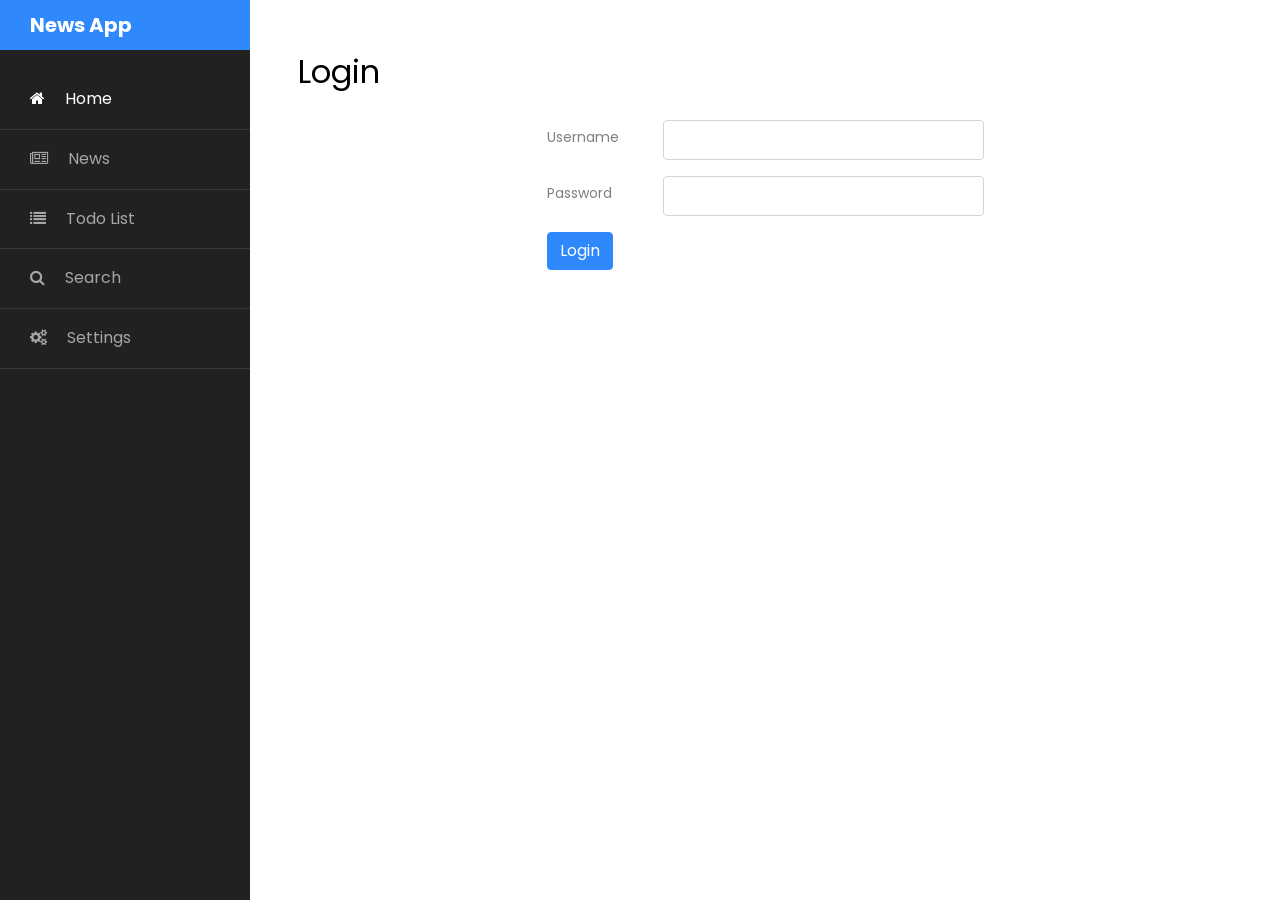
==== pages/login.html @ d9feb31d "first commit" ====
<!DOCTYPE html>
<html lang="en">
  <head>
    <title>Login</title>
    <meta charset="utf-8" />
    <meta
      name="viewport"
      content="width=device-width, initial-scale=1, shrink-to-fit=no"
    />

    <link
      href="https://fonts.googleapis.com/css?family=Poppins:300,400,500,600,700,800,900"
      rel="stylesheet"
    />

    <link
      rel="stylesheet"
      href="https://stackpath.bootstrapcdn.com/font-awesome/4.7.0/css/font-awesome.min.css"
    />
    <link rel="stylesheet" href="../css/style.css" />
  </head>

  <body>
    <div class="wrapper d-flex align-items-stretch">
      <nav id="sidebar">
        <h1><a href="index.html" class="logo">News App</a></h1>
        <ul class="list-unstyled components mb-5">
          <li class="active">
            <a href="../index.html"
              ><span class="fa fa-home mr-3"></span> Home</a
            >
          </li>
          <li class="">
            <a href="#"><span class="fa fa-newspaper-o mr-3"></span> News</a>
          </li>
          <li>
            <a href="#"><span class="fa fa-list mr-3"></span> Todo List</a>
          </li>
          <li>
            <a href="./search.html"
              ><span class="fa fa-search mr-3"></span> Search</a
            >
          </li>
          <li>
            <a href="#"><span class="fa fa-cogs mr-3"></span> Settings</a>
          </li>
        </ul>
      </nav>

      <!-- Page Content  -->
      <div id="content" class="p-4 p-md-5 pt-5">
        <h2 class="mb-4">Login</h2>
        <div class="container" id="main">
          <div class="row justify-content-center align-items-center mt-4">
            <div class="col-lg-6 col-lg-offset-4">
              <form>
                <div class="form-group row mb-3">
                  <label for="input-id" class="col-sm-3 col-form-label"
                    >Username</label
                  >
                  <div class="col-sm-9">
                    <input
                      type="text"
                      class="form-control"
                      id="input-username"
                      placeholder="Input Username"
                    />
                  </div>
                </div>
                <div class="form-group row mb-3">
                  <label for="input-name" class="col-sm-3 col-form-label"
                    >Password</label
                  >
                  <div class="col-sm-9">
                    <input
                      type="password"
                      class="form-control"
                      id="input-password"
                      placeholder="Input Password"
                    />
                  </div>
                </div>
                <button type="button" class="btn btn-primary" id="btn-submit">
                  Login
                </button>
              </form>
            </div>
          </div>
        </div>
      </div>
    </div>
    <script type="text/javascript" src="../models/User.js"></script>
    <script type="text/javascript" src="../scripts/storage.js"></script>
    <script type="text/javascript" src="../scripts/login.js"></script>
  </body>
</html>
---- css/style.css ----
/* News list style */
#news-container {
  box-sizing: border-box;
  margin: 0;
  padding: 0;
  border: 1px solid lightgray;
  display: block;
}
#news-container li {
  border: 1px solid lightgray;
  display: flex;
  margin-bottom: 20px;
}
#news-container img {
  height: auto;
  width: 450px;
}
#news-container h6 {
  color: #000;
}
#news-container div {
  display: flex;
  flex-direction: column;
  padding: 20px 0 0 20px;
}
#news-container a {
  color: white;
  background-color: var(--blue);
  border: none;
  border-radius: 10%;
  height: auto;
  max-width: 50px;
  text-align: center;
  padding: 3px 0;
}

/* Todo list style */
#todo-container > ul {
  max-height: 500px;
  overflow-y: scroll;
}

/* Remove margins and padding from the list */
#todo-container ul {
  margin: 0;
  padding: 0;
}

/* Style the list items */
#todo-container ul li {
  cursor: pointer;
  position: relative;
  padding: 12px 8px 12px 40px;
  list-style-type: none;
  background: #eee;
  font-size: 18px;
  transition: 0.2s;
  /* make the list items unselectable */
  -webkit-user-select: none;
  -moz-user-select: none;
  -ms-user-select: none;
  user-select: none;
  color: black;
}

/* Set all odd list items to a different color (zebra-stripes) */
#todo-container ul li:nth-child(odd) {
  background: #f9f9f9;
}

/* Darker background-color on hover */
#todo-container ul li:hover {
  background: #ddd;
}

/* When clicked on, add a background color and strike out text */
#todo-container ul li.checked {
  background: #888;
  color: #fff;
  text-decoration: line-through;
}

/* Add a "checked" mark when clicked on */
#todo-container ul li.checked::before {
  content: "";
  position: absolute;
  border-color: #fff;
  border-style: solid;
  border-width: 0 2px 2px 0;
  top: 10px;
  left: 16px;
  transform: rotate(45deg);
  height: 15px;
  width: 7px;
}

/* Style the close button */
#todo-container .close {
  color: black;
  position: absolute;
  right: 0;
  top: 0;
  padding: 12px 16px 12px 16px;
}

#todo-container .close:hover {
  background-color: #f44336;
  color: white;
}

/* Style the todo-list-header */
#todo-container .todo-list-header {
  background-color: #323544;
  padding: 30px 40px;
  color: white;
  text-align: center;
}

/* Clear floats after the todo-list-header */
#todo-container .todo-list-header:after {
  content: "";
  display: table;
  clear: both;
}

/* Style the input */
#todo-container input {
  margin: 0;
  border: none;
  border-radius: 0;
  width: 75%;
  height: 40px;
  padding: 10px;
  float: left;
  font-size: 16px;
}

/* Style the "Add" button */
#todo-container #btn-add {
  padding: 10px;
  width: 25%;
  height: 40px;
  background: #d9d9d9;
  color: #555;
  float: left;
  text-align: center;
  font-size: 16px;
  cursor: pointer;
  transition: 0.3s;
  border-radius: 0;
}

#todo-container #btn-add:hover {
  background-color: #bbb;
}

/*!
 * Bootstrap v4.3.1 (https://getbootstrap.com/)
 * Copyright 2011-2019 The Bootstrap Authors
 * Copyright 2011-2019 Twitter, Inc.
 * Licensed under MIT (https://github.com/twbs/bootstrap/blob/master/LICENSE)
 */
:root {
  --blue: #007bff;
  --indigo: #6610f2;
  --purple: #6f42c1;
  --pink: #e83e8c;
  --red: #dc3545;
  --orange: #fd7e14;
  --yellow: #ffc107;
  --green: #28a745;
  --teal: #20c997;
  --cyan: #17a2b8;
  --white: #fff;
  --gray: #6c757d;
  --gray-dark: #343a40;
  --primary: #007bff;
  --secondary: #6c757d;
  --success: #28a745;
  --info: #17a2b8;
  --warning: #ffc107;
  --danger: #dc3545;
  --light: #f8f9fa;
  --dark: #343a40;
  --breakpoint-xs: 0;
  --breakpoint-sm: 576px;
  --breakpoint-md: 768px;
  --breakpoint-lg: 992px;
  --breakpoint-xl: 1200px;
  --font-family-sans-serif: -apple-system, BlinkMacSystemFont, "Segoe UI",
    Roboto, "Helvetica Neue", Arial, "Noto Sans", sans-serif,
    "Apple Color Emoji", "Segoe UI Emoji", "Segoe UI Symbol", "Noto Color Emoji";
  --font-family-monospace: SFMono-Regular, Menlo, Monaco, Consolas,
    "Liberation Mono", "Courier New", monospace;
}

*,
*::before,
*::after {
  -webkit-box-sizing: border-box;
  box-sizing: border-box;
}

html {
  font-family: sans-serif;
  line-height: 1.15;
  -webkit-text-size-adjust: 100%;
  -webkit-tap-highlight-color: rgba(0, 0, 0, 0);
}

article,
aside,
figcaption,
figure,
footer,
header,
hgroup,
main,
nav,
section {
  display: block;
}

body {
  margin: 0;
  font-family: -apple-system, BlinkMacSystemFont, "Segoe UI", Roboto,
    "Helvetica Neue", Arial, "Noto Sans", sans-serif, "Apple Color Emoji",
    "Segoe UI Emoji", "Segoe UI Symbol", "Noto Color Emoji";
  font-size: 1rem;
  font-weight: 400;
  line-height: 1.5;
  color: #212529;
  text-align: left;
  background-color: #fff;
}

[tabindex="-1"]:focus {
  outline: 0 !important;
}

hr {
  -webkit-box-sizing: content-box;
  box-sizing: content-box;
  height: 0;
  overflow: visible;
}

h1,
h2,
h3,
h4,
h5,
h6 {
  margin-top: 0;
  margin-bottom: 0.5rem;
}

p {
  margin-top: 0;
  margin-bottom: 1rem;
}

abbr[title],
abbr[data-original-title] {
  text-decoration: underline;
  -webkit-text-decoration: underline dotted;
  text-decoration: underline dotted;
  cursor: help;
  border-bottom: 0;
  text-decoration-skip-ink: none;
}

address {
  margin-bottom: 1rem;
  font-style: normal;
  line-height: inherit;
}

ol,
ul,
dl {
  margin-top: 0;
  margin-bottom: 1rem;
}

ol ol,
ul ul,
ol ul,
ul ol {
  margin-bottom: 0;
}

dt {
  font-weight: 700;
}

dd {
  margin-bottom: 0.5rem;
  margin-left: 0;
}

blockquote {
  margin: 0 0 1rem;
}

b,
strong {
  font-weight: bolder;
}

small {
  font-size: 80%;
}

sub,
sup {
  position: relative;
  font-size: 75%;
  line-height: 0;
  vertical-align: baseline;
}

sub {
  bottom: -0.25em;
}

sup {
  top: -0.5em;
}

a {
  color: #007bff;
  text-decoration: none;
  background-color: transparent;
}
a:hover {
  color: #0056b3;
  text-decoration: underline;
}

a:not([href]):not([tabindex]) {
  color: inherit;
  text-decoration: none;
}
a:not([href]):not([tabindex]):hover,
a:not([href]):not([tabindex]):focus {
  color: inherit;
  text-decoration: none;
}
a:not([href]):not([tabindex]):focus {
  outline: 0;
}

pre,
code,
kbd,
samp {
  font-family: SFMono-Regular, Menlo, Monaco, Consolas, "Liberation Mono",
    "Courier New", monospace;
  font-size: 1em;
}

pre {
  margin-top: 0;
  margin-bottom: 1rem;
  overflow: auto;
}

figure {
  margin: 0 0 1rem;
}

img {
  vertical-align: middle;
  border-style: none;
}

svg {
  overflow: hidden;
  vertical-align: middle;
}

table {
  border-collapse: collapse;
}

caption {
  padding-top: 0.75rem;
  padding-bottom: 0.75rem;
  color: #6c757d;
  text-align: left;
  caption-side: bottom;
}

th {
  text-align: inherit;
}

label {
  display: inline-block;
  margin-bottom: 0.5rem;
}

button {
  border-radius: 0;
}

button:focus {
  outline: 1px dotted;
  outline: 5px auto -webkit-focus-ring-color;
}

input,
button,
select,
optgroup,
textarea {
  margin: 0;
  font-family: inherit;
  font-size: inherit;
  line-height: inherit;
}

button,
input {
  overflow: visible;
}

button,
select {
  text-transform: none;
}

select {
  word-wrap: normal;
}

button,
[type="button"],
[type="reset"],
[type="submit"] {
  -webkit-appearance: button;
}

button:not(:disabled),
[type="button"]:not(:disabled),
[type="reset"]:not(:disabled),
[type="submit"]:not(:disabled) {
  cursor: pointer;
}

button::-moz-focus-inner,
[type="button"]::-moz-focus-inner,
[type="reset"]::-moz-focus-inner,
[type="submit"]::-moz-focus-inner {
  padding: 0;
  border-style: none;
}

input[type="radio"],
input[type="checkbox"] {
  -webkit-box-sizing: border-box;
  box-sizing: border-box;
  padding: 0;
}

input[type="date"],
input[type="time"],
input[type="datetime-local"],
input[type="month"] {
  -webkit-appearance: listbox;
}

textarea {
  overflow: auto;
  resize: vertical;
}

fieldset {
  min-width: 0;
  padding: 0;
  margin: 0;
  border: 0;
}

legend {
  display: block;
  width: 100%;
  max-width: 100%;
  padding: 0;
  margin-bottom: 0.5rem;
  font-size: 1.5rem;
  line-height: inherit;
  color: inherit;
  white-space: normal;
}

progress {
  vertical-align: baseline;
}

[type="number"]::-webkit-inner-spin-button,
[type="number"]::-webkit-outer-spin-button {
  height: auto;
}

[type="search"] {
  outline-offset: -2px;
  -webkit-appearance: none;
}

[type="search"]::-webkit-search-decoration {
  -webkit-appearance: none;
}

::-webkit-file-upload-button {
  font: inherit;
  -webkit-appearance: button;
}

output {
  display: inline-block;
}

summary {
  display: list-item;
  cursor: pointer;
}

template {
  display: none;
}

[hidden] {
  display: none !important;
}

h1,
h2,
h3,
h4,
h5,
h6,
.h1,
.h2,
.h3,
.h4,
.h5,
.h6 {
  margin-bottom: 0.5rem;
  font-weight: 500;
  line-height: 1.2;
}

h1,
.h1 {
  font-size: 2.5rem;
}

h2,
.h2 {
  font-size: 2rem;
}

h3,
.h3 {
  font-size: 1.75rem;
}

h4,
.h4 {
  font-size: 1.5rem;
}

h5,
.h5 {
  font-size: 1.25rem;
}

h6,
.h6 {
  font-size: 1rem;
}

.lead {
  font-size: 1.25rem;
  font-weight: 300;
}

.display-1 {
  font-size: 6rem;
  font-weight: 300;
  line-height: 1.2;
}

.display-2 {
  font-size: 5.5rem;
  font-weight: 300;
  line-height: 1.2;
}

.display-3 {
  font-size: 4.5rem;
  font-weight: 300;
  line-height: 1.2;
}

.display-4 {
  font-size: 3.5rem;
  font-weight: 300;
  line-height: 1.2;
}

hr {
  margin-top: 1rem;
  margin-bottom: 1rem;
  border: 0;
  border-top: 1px solid rgba(0, 0, 0, 0.1);
}

small,
.small {
  font-size: 80%;
  font-weight: 400;
}

mark,
.mark {
  padding: 0.2em;
  background-color: #fcf8e3;
}

.list-unstyled {
  padding-left: 0;
  list-style: none;
}

.list-inline {
  padding-left: 0;
  list-style: none;
}

.list-inline-item {
  display: inline-block;
}
.list-inline-item:not(:last-child) {
  margin-right: 0.5rem;
}

.initialism {
  font-size: 90%;
  text-transform: uppercase;
}

.blockquote {
  margin-bottom: 1rem;
  font-size: 1.25rem;
}

.blockquote-footer {
  display: block;
  font-size: 80%;
  color: #6c757d;
}
.blockquote-footer::before {
  content: "\2014\00A0";
}

.img-fluid {
  max-width: 100%;
  height: auto;
}

.img-thumbnail {
  padding: 0.25rem;
  background-color: #fff;
  border: 1px solid #dee2e6;
  border-radius: 0.25rem;
  max-width: 100%;
  height: auto;
}

.figure {
  display: inline-block;
}

.figure-img {
  margin-bottom: 0.5rem;
  line-height: 1;
}

.figure-caption {
  font-size: 90%;
  color: #6c757d;
}

code {
  font-size: 87.5%;
  color: #e83e8c;
  word-break: break-word;
}
a > code {
  color: inherit;
}

kbd {
  padding: 0.2rem 0.4rem;
  font-size: 87.5%;
  color: #fff;
  background-color: #212529;
  border-radius: 0.2rem;
}
kbd kbd {
  padding: 0;
  font-size: 100%;
  font-weight: 700;
}

pre {
  display: block;
  font-size: 87.5%;
  color: #212529;
}
pre code {
  font-size: inherit;
  color: inherit;
  word-break: normal;
}

.pre-scrollable {
  max-height: 340px;
  overflow-y: scroll;
}

.container {
  width: 100%;
  padding-right: 15px;
  padding-left: 15px;
  margin-right: auto;
  margin-left: auto;
}
@media (min-width: 576px) {
  .container {
    max-width: 540px;
  }
}
@media (min-width: 768px) {
  .container {
    max-width: 720px;
  }
}
@media (min-width: 992px) {
  .container {
    max-width: 960px;
  }
}
@media (min-width: 1200px) {
  .container {
    max-width: 1140px;
  }
}

.container-fluid {
  width: 100%;
  padding-right: 15px;
  padding-left: 15px;
  margin-right: auto;
  margin-left: auto;
}

.row {
  display: -webkit-box;
  display: -ms-flexbox;
  display: flex;
  -ms-flex-wrap: wrap;
  flex-wrap: wrap;
  margin-right: -15px;
  margin-left: -15px;
}

.no-gutters {
  margin-right: 0;
  margin-left: 0;
}
.no-gutters > .col,
.no-gutters > [class*="col-"] {
  padding-right: 0;
  padding-left: 0;
}

.col-1,
.col-2,
.col-3,
.col-4,
.col-5,
.col-6,
.col-7,
.col-8,
.col-9,
.col-10,
.col-11,
.col-12,
.col,
.col-auto,
.col-sm-1,
.col-sm-2,
.col-sm-3,
.col-sm-4,
.col-sm-5,
.col-sm-6,
.col-sm-7,
.col-sm-8,
.col-sm-9,
.col-sm-10,
.col-sm-11,
.col-sm-12,
.col-sm,
.col-sm-auto,
.col-md-1,
.col-md-2,
.col-md-3,
.col-md-4,
.col-md-5,
.col-md-6,
.col-md-7,
.col-md-8,
.col-md-9,
.col-md-10,
.col-md-11,
.col-md-12,
.col-md,
.col-md-auto,
.col-lg-1,
.col-lg-2,
.col-lg-3,
.col-lg-4,
.col-lg-5,
.col-lg-6,
.col-lg-7,
.col-lg-8,
.col-lg-9,
.col-lg-10,
.col-lg-11,
.col-lg-12,
.col-lg,
.col-lg-auto,
.col-xl-1,
.col-xl-2,
.col-xl-3,
.col-xl-4,
.col-xl-5,
.col-xl-6,
.col-xl-7,
.col-xl-8,
.col-xl-9,
.col-xl-10,
.col-xl-11,
.col-xl-12,
.col-xl,
.col-xl-auto {
  position: relative;
  width: 100%;
  padding-right: 15px;
  padding-left: 15px;
}

.col {
  -ms-flex-preferred-size: 0;
  flex-basis: 0;
  -webkit-box-flex: 1;
  -ms-flex-positive: 1;
  flex-grow: 1;
  max-width: 100%;
}

.col-auto {
  -webkit-box-flex: 0;
  -ms-flex: 0 0 auto;
  flex: 0 0 auto;
  width: auto;
  max-width: 100%;
}

.col-1 {
  -webkit-box-flex: 0;
  -ms-flex: 0 0 8.33333%;
  flex: 0 0 8.33333%;
  max-width: 8.33333%;
}

.col-2 {
  -webkit-box-flex: 0;
  -ms-flex: 0 0 16.66667%;
  flex: 0 0 16.66667%;
  max-width: 16.66667%;
}

.col-3 {
  -webkit-box-flex: 0;
  -ms-flex: 0 0 25%;
  flex: 0 0 25%;
  max-width: 25%;
}

.col-4 {
  -webkit-box-flex: 0;
  -ms-flex: 0 0 33.33333%;
  flex: 0 0 33.33333%;
  max-width: 33.33333%;
}

.col-5 {
  -webkit-box-flex: 0;
  -ms-flex: 0 0 41.66667%;
  flex: 0 0 41.66667%;
  max-width: 41.66667%;
}

.col-6 {
  -webkit-box-flex: 0;
  -ms-flex: 0 0 50%;
  flex: 0 0 50%;
  max-width: 50%;
}

.col-7 {
  -webkit-box-flex: 0;
  -ms-flex: 0 0 58.33333%;
  flex: 0 0 58.33333%;
  max-width: 58.33333%;
}

.col-8 {
  -webkit-box-flex: 0;
  -ms-flex: 0 0 66.66667%;
  flex: 0 0 66.66667%;
  max-width: 66.66667%;
}

.col-9 {
  -webkit-box-flex: 0;
  -ms-flex: 0 0 75%;
  flex: 0 0 75%;
  max-width: 75%;
}

.col-10 {
  -webkit-box-flex: 0;
  -ms-flex: 0 0 83.33333%;
  flex: 0 0 83.33333%;
  max-width: 83.33333%;
}

.col-11 {
  -webkit-box-flex: 0;
  -ms-flex: 0 0 91.66667%;
  flex: 0 0 91.66667%;
  max-width: 91.66667%;
}

.col-12 {
  -webkit-box-flex: 0;
  -ms-flex: 0 0 100%;
  flex: 0 0 100%;
  max-width: 100%;
}

.order-first {
  -webkit-box-ordinal-group: 0;
  -ms-flex-order: -1;
  order: -1;
}

.order-last {
  -webkit-box-ordinal-group: 14;
  -ms-flex-order: 13;
  order: 13;
}

.order-0 {
  -webkit-box-ordinal-group: 1;
  -ms-flex-order: 0;
  order: 0;
}

.order-1 {
  -webkit-box-ordinal-group: 2;
  -ms-flex-order: 1;
  order: 1;
}

.order-2 {
  -webkit-box-ordinal-group: 3;
  -ms-flex-order: 2;
  order: 2;
}

.order-3 {
  -webkit-box-ordinal-group: 4;
  -ms-flex-order: 3;
  order: 3;
}

.order-4 {
  -webkit-box-ordinal-group: 5;
  -ms-flex-order: 4;
  order: 4;
}

.order-5 {
  -webkit-box-ordinal-group: 6;
  -ms-flex-order: 5;
  order: 5;
}

.order-6 {
  -webkit-box-ordinal-group: 7;
  -ms-flex-order: 6;
  order: 6;
}

.order-7 {
  -webkit-box-ordinal-group: 8;
  -ms-flex-order: 7;
  order: 7;
}

.order-8 {
  -webkit-box-ordinal-group: 9;
  -ms-flex-order: 8;
  order: 8;
}

.order-9 {
  -webkit-box-ordinal-group: 10;
  -ms-flex-order: 9;
  order: 9;
}

.order-10 {
  -webkit-box-ordinal-group: 11;
  -ms-flex-order: 10;
  order: 10;
}

.order-11 {
  -webkit-box-ordinal-group: 12;
  -ms-flex-order: 11;
  order: 11;
}

.order-12 {
  -webkit-box-ordinal-group: 13;
  -ms-flex-order: 12;
  order: 12;
}

.offset-1 {
  margin-left: 8.33333%;
}

.offset-2 {
  margin-left: 16.66667%;
}

.offset-3 {
  margin-left: 25%;
}

.offset-4 {
  margin-left: 33.33333%;
}

.offset-5 {
  margin-left: 41.66667%;
}

.offset-6 {
  margin-left: 50%;
}

.offset-7 {
  margin-left: 58.33333%;
}

.offset-8 {
  margin-left: 66.66667%;
}

.offset-9 {
  margin-left: 75%;
}

.offset-10 {
  margin-left: 83.33333%;
}

.offset-11 {
  margin-left: 91.66667%;
}

@media (min-width: 576px) {
  .col-sm {
    -ms-flex-preferred-size: 0;
    flex-basis: 0;
    -webkit-box-flex: 1;
    -ms-flex-positive: 1;
    flex-grow: 1;
    max-width: 100%;
  }
  .col-sm-auto {
    -webkit-box-flex: 0;
    -ms-flex: 0 0 auto;
    flex: 0 0 auto;
    width: auto;
    max-width: 100%;
  }
  .col-sm-1 {
    -webkit-box-flex: 0;
    -ms-flex: 0 0 8.33333%;
    flex: 0 0 8.33333%;
    max-width: 8.33333%;
  }
  .col-sm-2 {
    -webkit-box-flex: 0;
    -ms-flex: 0 0 16.66667%;
    flex: 0 0 16.66667%;
    max-width: 16.66667%;
  }
  .col-sm-3 {
    -webkit-box-flex: 0;
    -ms-flex: 0 0 25%;
    flex: 0 0 25%;
    max-width: 25%;
  }
  .col-sm-4 {
    -webkit-box-flex: 0;
    -ms-flex: 0 0 33.33333%;
    flex: 0 0 33.33333%;
    max-width: 33.33333%;
  }
  .col-sm-5 {
    -webkit-box-flex: 0;
    -ms-flex: 0 0 41.66667%;
    flex: 0 0 41.66667%;
    max-width: 41.66667%;
  }
  .col-sm-6 {
    -webkit-box-flex: 0;
    -ms-flex: 0 0 50%;
    flex: 0 0 50%;
    max-width: 50%;
  }
  .col-sm-7 {
    -webkit-box-flex: 0;
    -ms-flex: 0 0 58.33333%;
    flex: 0 0 58.33333%;
    max-width: 58.33333%;
  }
  .col-sm-8 {
    -webkit-box-flex: 0;
    -ms-flex: 0 0 66.66667%;
    flex: 0 0 66.66667%;
    max-width: 66.66667%;
  }
  .col-sm-9 {
    -webkit-box-flex: 0;
    -ms-flex: 0 0 75%;
    flex: 0 0 75%;
    max-width: 75%;
  }
  .col-sm-10 {
    -webkit-box-flex: 0;
    -ms-flex: 0 0 83.33333%;
    flex: 0 0 83.33333%;
    max-width: 83.33333%;
  }
  .col-sm-11 {
    -webkit-box-flex: 0;
    -ms-flex: 0 0 91.66667%;
    flex: 0 0 91.66667%;
    max-width: 91.66667%;
  }
  .col-sm-12 {
    -webkit-box-flex: 0;
    -ms-flex: 0 0 100%;
    flex: 0 0 100%;
    max-width: 100%;
  }
  .order-sm-first {
    -webkit-box-ordinal-group: 0;
    -ms-flex-order: -1;
    order: -1;
  }
  .order-sm-last {
    -webkit-box-ordinal-group: 14;
    -ms-flex-order: 13;
    order: 13;
  }
  .order-sm-0 {
    -webkit-box-ordinal-group: 1;
    -ms-flex-order: 0;
    order: 0;
  }
  .order-sm-1 {
    -webkit-box-ordinal-group: 2;
    -ms-flex-order: 1;
    order: 1;
  }
  .order-sm-2 {
    -webkit-box-ordinal-group: 3;
    -ms-flex-order: 2;
    order: 2;
  }
  .order-sm-3 {
    -webkit-box-ordinal-group: 4;
    -ms-flex-order: 3;
    order: 3;
  }
  .order-sm-4 {
    -webkit-box-ordinal-group: 5;
    -ms-flex-order: 4;
    order: 4;
  }
  .order-sm-5 {
    -webkit-box-ordinal-group: 6;
    -ms-flex-order: 5;
    order: 5;
  }
  .order-sm-6 {
    -webkit-box-ordinal-group: 7;
    -ms-flex-order: 6;
    order: 6;
  }
  .order-sm-7 {
    -webkit-box-ordinal-group: 8;
    -ms-flex-order: 7;
    order: 7;
  }
  .order-sm-8 {
    -webkit-box-ordinal-group: 9;
    -ms-flex-order: 8;
    order: 8;
  }
  .order-sm-9 {
    -webkit-box-ordinal-group: 10;
    -ms-flex-order: 9;
    order: 9;
  }
  .order-sm-10 {
    -webkit-box-ordinal-group: 11;
    -ms-flex-order: 10;
    order: 10;
  }
  .order-sm-11 {
    -webkit-box-ordinal-group: 12;
    -ms-flex-order: 11;
    order: 11;
  }
  .order-sm-12 {
    -webkit-box-ordinal-group: 13;
    -ms-flex-order: 12;
    order: 12;
  }
  .offset-sm-0 {
    margin-left: 0;
  }
  .offset-sm-1 {
    margin-left: 8.33333%;
  }
  .offset-sm-2 {
    margin-left: 16.66667%;
  }
  .offset-sm-3 {
    margin-left: 25%;
  }
  .offset-sm-4 {
    margin-left: 33.33333%;
  }
  .offset-sm-5 {
    margin-left: 41.66667%;
  }
  .offset-sm-6 {
    margin-left: 50%;
  }
  .offset-sm-7 {
    margin-left: 58.33333%;
  }
  .offset-sm-8 {
    margin-left: 66.66667%;
  }
  .offset-sm-9 {
    margin-left: 75%;
  }
  .offset-sm-10 {
    margin-left: 83.33333%;
  }
  .offset-sm-11 {
    margin-left: 91.66667%;
  }
}

@media (min-width: 768px) {
  .col-md {
    -ms-flex-preferred-size: 0;
    flex-basis: 0;
    -webkit-box-flex: 1;
    -ms-flex-positive: 1;
    flex-grow: 1;
    max-width: 100%;
  }
  .col-md-auto {
    -webkit-box-flex: 0;
    -ms-flex: 0 0 auto;
    flex: 0 0 auto;
    width: auto;
    max-width: 100%;
  }
  .col-md-1 {
    -webkit-box-flex: 0;
    -ms-flex: 0 0 8.33333%;
    flex: 0 0 8.33333%;
    max-width: 8.33333%;
  }
  .col-md-2 {
    -webkit-box-flex: 0;
    -ms-flex: 0 0 16.66667%;
    flex: 0 0 16.66667%;
    max-width: 16.66667%;
  }
  .col-md-3 {
    -webkit-box-flex: 0;
    -ms-flex: 0 0 25%;
    flex: 0 0 25%;
    max-width: 25%;
  }
  .col-md-4 {
    -webkit-box-flex: 0;
    -ms-flex: 0 0 33.33333%;
    flex: 0 0 33.33333%;
    max-width: 33.33333%;
  }
  .col-md-5 {
    -webkit-box-flex: 0;
    -ms-flex: 0 0 41.66667%;
    flex: 0 0 41.66667%;
    max-width: 41.66667%;
  }
  .col-md-6 {
    -webkit-box-flex: 0;
    -ms-flex: 0 0 50%;
    flex: 0 0 50%;
    max-width: 50%;
  }
  .col-md-7 {
    -webkit-box-flex: 0;
    -ms-flex: 0 0 58.33333%;
    flex: 0 0 58.33333%;
    max-width: 58.33333%;
  }
  .col-md-8 {
    -webkit-box-flex: 0;
    -ms-flex: 0 0 66.66667%;
    flex: 0 0 66.66667%;
    max-width: 66.66667%;
  }
  .col-md-9 {
    -webkit-box-flex: 0;
    -ms-flex: 0 0 75%;
    flex: 0 0 75%;
    max-width: 75%;
  }
  .col-md-10 {
    -webkit-box-flex: 0;
    -ms-flex: 0 0 83.33333%;
    flex: 0 0 83.33333%;
    max-width: 83.33333%;
  }
  .col-md-11 {
    -webkit-box-flex: 0;
    -ms-flex: 0 0 91.66667%;
    flex: 0 0 91.66667%;
    max-width: 91.66667%;
  }
  .col-md-12 {
    -webkit-box-flex: 0;
    -ms-flex: 0 0 100%;
    flex: 0 0 100%;
    max-width: 100%;
  }
  .order-md-first {
    -webkit-box-ordinal-group: 0;
    -ms-flex-order: -1;
    order: -1;
  }
  .order-md-last {
    -webkit-box-ordinal-group: 14;
    -ms-flex-order: 13;
    order: 13;
  }
  .order-md-0 {
    -webkit-box-ordinal-group: 1;
    -ms-flex-order: 0;
    order: 0;
  }
  .order-md-1 {
    -webkit-box-ordinal-group: 2;
    -ms-flex-order: 1;
    order: 1;
  }
  .order-md-2 {
    -webkit-box-ordinal-group: 3;
    -ms-flex-order: 2;
    order: 2;
  }
  .order-md-3 {
    -webkit-box-ordinal-group: 4;
    -ms-flex-order: 3;
    order: 3;
  }
  .order-md-4 {
    -webkit-box-ordinal-group: 5;
    -ms-flex-order: 4;
    order: 4;
  }
  .order-md-5 {
    -webkit-box-ordinal-group: 6;
    -ms-flex-order: 5;
    order: 5;
  }
  .order-md-6 {
    -webkit-box-ordinal-group: 7;
    -ms-flex-order: 6;
    order: 6;
  }
  .order-md-7 {
    -webkit-box-ordinal-group: 8;
    -ms-flex-order: 7;
    order: 7;
  }
  .order-md-8 {
    -webkit-box-ordinal-group: 9;
    -ms-flex-order: 8;
    order: 8;
  }
  .order-md-9 {
    -webkit-box-ordinal-group: 10;
    -ms-flex-order: 9;
    order: 9;
  }
  .order-md-10 {
    -webkit-box-ordinal-group: 11;
    -ms-flex-order: 10;
    order: 10;
  }
  .order-md-11 {
    -webkit-box-ordinal-group: 12;
    -ms-flex-order: 11;
    order: 11;
  }
  .order-md-12 {
    -webkit-box-ordinal-group: 13;
    -ms-flex-order: 12;
    order: 12;
  }
  .offset-md-0 {
    margin-left: 0;
  }
  .offset-md-1 {
    margin-left: 8.33333%;
  }
  .offset-md-2 {
    margin-left: 16.66667%;
  }
  .offset-md-3 {
    margin-left: 25%;
  }
  .offset-md-4 {
    margin-left: 33.33333%;
  }
  .offset-md-5 {
    margin-left: 41.66667%;
  }
  .offset-md-6 {
    margin-left: 50%;
  }
  .offset-md-7 {
    margin-left: 58.33333%;
  }
  .offset-md-8 {
    margin-left: 66.66667%;
  }
  .offset-md-9 {
    margin-left: 75%;
  }
  .offset-md-10 {
    margin-left: 83.33333%;
  }
  .offset-md-11 {
    margin-left: 91.66667%;
  }
}

@media (min-width: 992px) {
  .col-lg {
    -ms-flex-preferred-size: 0;
    flex-basis: 0;
    -webkit-box-flex: 1;
    -ms-flex-positive: 1;
    flex-grow: 1;
    max-width: 100%;
  }
  .col-lg-auto {
    -webkit-box-flex: 0;
    -ms-flex: 0 0 auto;
    flex: 0 0 auto;
    width: auto;
    max-width: 100%;
  }
  .col-lg-1 {
    -webkit-box-flex: 0;
    -ms-flex: 0 0 8.33333%;
    flex: 0 0 8.33333%;
    max-width: 8.33333%;
  }
  .col-lg-2 {
    -webkit-box-flex: 0;
    -ms-flex: 0 0 16.66667%;
    flex: 0 0 16.66667%;
    max-width: 16.66667%;
  }
  .col-lg-3 {
    -webkit-box-flex: 0;
    -ms-flex: 0 0 25%;
    flex: 0 0 25%;
    max-width: 25%;
  }
  .col-lg-4 {
    -webkit-box-flex: 0;
    -ms-flex: 0 0 33.33333%;
    flex: 0 0 33.33333%;
    max-width: 33.33333%;
  }
  .col-lg-5 {
    -webkit-box-flex: 0;
    -ms-flex: 0 0 41.66667%;
    flex: 0 0 41.66667%;
    max-width: 41.66667%;
  }
  .col-lg-6 {
    -webkit-box-flex: 0;
    -ms-flex: 0 0 50%;
    flex: 0 0 50%;
    max-width: 50%;
  }
  .col-lg-7 {
    -webkit-box-flex: 0;
    -ms-flex: 0 0 58.33333%;
    flex: 0 0 58.33333%;
    max-width: 58.33333%;
  }
  .col-lg-8 {
    -webkit-box-flex: 0;
    -ms-flex: 0 0 66.66667%;
    flex: 0 0 66.66667%;
    max-width: 66.66667%;
  }
  .col-lg-9 {
    -webkit-box-flex: 0;
    -ms-flex: 0 0 75%;
    flex: 0 0 75%;
    max-width: 75%;
  }
  .col-lg-10 {
    -webkit-box-flex: 0;
    -ms-flex: 0 0 83.33333%;
    flex: 0 0 83.33333%;
    max-width: 83.33333%;
  }
  .col-lg-11 {
    -webkit-box-flex: 0;
    -ms-flex: 0 0 91.66667%;
    flex: 0 0 91.66667%;
    max-width: 91.66667%;
  }
  .col-lg-12 {
    -webkit-box-flex: 0;
    -ms-flex: 0 0 100%;
    flex: 0 0 100%;
    max-width: 100%;
  }
  .order-lg-first {
    -webkit-box-ordinal-group: 0;
    -ms-flex-order: -1;
    order: -1;
  }
  .order-lg-last {
    -webkit-box-ordinal-group: 14;
    -ms-flex-order: 13;
    order: 13;
  }
  .order-lg-0 {
    -webkit-box-ordinal-group: 1;
    -ms-flex-order: 0;
    order: 0;
  }
  .order-lg-1 {
    -webkit-box-ordinal-group: 2;
    -ms-flex-order: 1;
    order: 1;
  }
  .order-lg-2 {
    -webkit-box-ordinal-group: 3;
    -ms-flex-order: 2;
    order: 2;
  }
  .order-lg-3 {
    -webkit-box-ordinal-group: 4;
    -ms-flex-order: 3;
    order: 3;
  }
  .order-lg-4 {
    -webkit-box-ordinal-group: 5;
    -ms-flex-order: 4;
    order: 4;
  }
  .order-lg-5 {
    -webkit-box-ordinal-group: 6;
    -ms-flex-order: 5;
    order: 5;
  }
  .order-lg-6 {
    -webkit-box-ordinal-group: 7;
    -ms-flex-order: 6;
    order: 6;
  }
  .order-lg-7 {
    -webkit-box-ordinal-group: 8;
    -ms-flex-order: 7;
    order: 7;
  }
  .order-lg-8 {
    -webkit-box-ordinal-group: 9;
    -ms-flex-order: 8;
    order: 8;
  }
  .order-lg-9 {
    -webkit-box-ordinal-group: 10;
    -ms-flex-order: 9;
    order: 9;
  }
  .order-lg-10 {
    -webkit-box-ordinal-group: 11;
    -ms-flex-order: 10;
    order: 10;
  }
  .order-lg-11 {
    -webkit-box-ordinal-group: 12;
    -ms-flex-order: 11;
    order: 11;
  }
  .order-lg-12 {
    -webkit-box-ordinal-group: 13;
    -ms-flex-order: 12;
    order: 12;
  }
  .offset-lg-0 {
    margin-left: 0;
  }
  .offset-lg-1 {
    margin-left: 8.33333%;
  }
  .offset-lg-2 {
    margin-left: 16.66667%;
  }
  .offset-lg-3 {
    margin-left: 25%;
  }
  .offset-lg-4 {
    margin-left: 33.33333%;
  }
  .offset-lg-5 {
    margin-left: 41.66667%;
  }
  .offset-lg-6 {
    margin-left: 50%;
  }
  .offset-lg-7 {
    margin-left: 58.33333%;
  }
  .offset-lg-8 {
    margin-left: 66.66667%;
  }
  .offset-lg-9 {
    margin-left: 75%;
  }
  .offset-lg-10 {
    margin-left: 83.33333%;
  }
  .offset-lg-11 {
    margin-left: 91.66667%;
  }
}

@media (min-width: 1200px) {
  .col-xl {
    -ms-flex-preferred-size: 0;
    flex-basis: 0;
    -webkit-box-flex: 1;
    -ms-flex-positive: 1;
    flex-grow: 1;
    max-width: 100%;
  }
  .col-xl-auto {
    -webkit-box-flex: 0;
    -ms-flex: 0 0 auto;
    flex: 0 0 auto;
    width: auto;
    max-width: 100%;
  }
  .col-xl-1 {
    -webkit-box-flex: 0;
    -ms-flex: 0 0 8.33333%;
    flex: 0 0 8.33333%;
    max-width: 8.33333%;
  }
  .col-xl-2 {
    -webkit-box-flex: 0;
    -ms-flex: 0 0 16.66667%;
    flex: 0 0 16.66667%;
    max-width: 16.66667%;
  }
  .col-xl-3 {
    -webkit-box-flex: 0;
    -ms-flex: 0 0 25%;
    flex: 0 0 25%;
    max-width: 25%;
  }
  .col-xl-4 {
    -webkit-box-flex: 0;
    -ms-flex: 0 0 33.33333%;
    flex: 0 0 33.33333%;
    max-width: 33.33333%;
  }
  .col-xl-5 {
    -webkit-box-flex: 0;
    -ms-flex: 0 0 41.66667%;
    flex: 0 0 41.66667%;
    max-width: 41.66667%;
  }
  .col-xl-6 {
    -webkit-box-flex: 0;
    -ms-flex: 0 0 50%;
    flex: 0 0 50%;
    max-width: 50%;
  }
  .col-xl-7 {
    -webkit-box-flex: 0;
    -ms-flex: 0 0 58.33333%;
    flex: 0 0 58.33333%;
    max-width: 58.33333%;
  }
  .col-xl-8 {
    -webkit-box-flex: 0;
    -ms-flex: 0 0 66.66667%;
    flex: 0 0 66.66667%;
    max-width: 66.66667%;
  }
  .col-xl-9 {
    -webkit-box-flex: 0;
    -ms-flex: 0 0 75%;
    flex: 0 0 75%;
    max-width: 75%;
  }
  .col-xl-10 {
    -webkit-box-flex: 0;
    -ms-flex: 0 0 83.33333%;
    flex: 0 0 83.33333%;
    max-width: 83.33333%;
  }
  .col-xl-11 {
    -webkit-box-flex: 0;
    -ms-flex: 0 0 91.66667%;
    flex: 0 0 91.66667%;
    max-width: 91.66667%;
  }
  .col-xl-12 {
    -webkit-box-flex: 0;
    -ms-flex: 0 0 100%;
    flex: 0 0 100%;
    max-width: 100%;
  }
  .order-xl-first {
    -webkit-box-ordinal-group: 0;
    -ms-flex-order: -1;
    order: -1;
  }
  .order-xl-last {
    -webkit-box-ordinal-group: 14;
    -ms-flex-order: 13;
    order: 13;
  }
  .order-xl-0 {
    -webkit-box-ordinal-group: 1;
    -ms-flex-order: 0;
    order: 0;
  }
  .order-xl-1 {
    -webkit-box-ordinal-group: 2;
    -ms-flex-order: 1;
    order: 1;
  }
  .order-xl-2 {
    -webkit-box-ordinal-group: 3;
    -ms-flex-order: 2;
    order: 2;
  }
  .order-xl-3 {
    -webkit-box-ordinal-group: 4;
    -ms-flex-order: 3;
    order: 3;
  }
  .order-xl-4 {
    -webkit-box-ordinal-group: 5;
    -ms-flex-order: 4;
    order: 4;
  }
  .order-xl-5 {
    -webkit-box-ordinal-group: 6;
    -ms-flex-order: 5;
    order: 5;
  }
  .order-xl-6 {
    -webkit-box-ordinal-group: 7;
    -ms-flex-order: 6;
    order: 6;
  }
  .order-xl-7 {
    -webkit-box-ordinal-group: 8;
    -ms-flex-order: 7;
    order: 7;
  }
  .order-xl-8 {
    -webkit-box-ordinal-group: 9;
    -ms-flex-order: 8;
    order: 8;
  }
  .order-xl-9 {
    -webkit-box-ordinal-group: 10;
    -ms-flex-order: 9;
    order: 9;
  }
  .order-xl-10 {
    -webkit-box-ordinal-group: 11;
    -ms-flex-order: 10;
    order: 10;
  }
  .order-xl-11 {
    -webkit-box-ordinal-group: 12;
    -ms-flex-order: 11;
    order: 11;
  }
  .order-xl-12 {
    -webkit-box-ordinal-group: 13;
    -ms-flex-order: 12;
    order: 12;
  }
  .offset-xl-0 {
    margin-left: 0;
  }
  .offset-xl-1 {
    margin-left: 8.33333%;
  }
  .offset-xl-2 {
    margin-left: 16.66667%;
  }
  .offset-xl-3 {
    margin-left: 25%;
  }
  .offset-xl-4 {
    margin-left: 33.33333%;
  }
  .offset-xl-5 {
    margin-left: 41.66667%;
  }
  .offset-xl-6 {
    margin-left: 50%;
  }
  .offset-xl-7 {
    margin-left: 58.33333%;
  }
  .offset-xl-8 {
    margin-left: 66.66667%;
  }
  .offset-xl-9 {
    margin-left: 75%;
  }
  .offset-xl-10 {
    margin-left: 83.33333%;
  }
  .offset-xl-11 {
    margin-left: 91.66667%;
  }
}

.table {
  width: 100%;
  margin-bottom: 1rem;
  color: #212529;
}
.table th,
.table td {
  padding: 0.75rem;
  vertical-align: top;
  border-top: 1px solid #dee2e6;
}
.table thead th {
  vertical-align: bottom;
  border-bottom: 2px solid #dee2e6;
}
.table tbody + tbody {
  border-top: 2px solid #dee2e6;
}

.table-sm th,
.table-sm td {
  padding: 0.3rem;
}

.table-bordered {
  border: 1px solid #dee2e6;
}
.table-bordered th,
.table-bordered td {
  border: 1px solid #dee2e6;
}
.table-bordered thead th,
.table-bordered thead td {
  border-bottom-width: 2px;
}

.table-borderless th,
.table-borderless td,
.table-borderless thead th,
.table-borderless tbody + tbody {
  border: 0;
}

.table-striped tbody tr:nth-of-type(odd) {
  background-color: rgba(0, 0, 0, 0.05);
}

.table-hover tbody tr:hover {
  color: #212529;
  background-color: rgba(0, 0, 0, 0.075);
}

.table-primary,
.table-primary > th,
.table-primary > td {
  background-color: #b8daff;
}

.table-primary th,
.table-primary td,
.table-primary thead th,
.table-primary tbody + tbody {
  border-color: #7abaff;
}

.table-hover .table-primary:hover {
  background-color: #9fcdff;
}
.table-hover .table-primary:hover > td,
.table-hover .table-primary:hover > th {
  background-color: #9fcdff;
}

.table-secondary,
.table-secondary > th,
.table-secondary > td {
  background-color: #d6d8db;
}

.table-secondary th,
.table-secondary td,
.table-secondary thead th,
.table-secondary tbody + tbody {
  border-color: #b3b7bb;
}

.table-hover .table-secondary:hover {
  background-color: #c8cbcf;
}
.table-hover .table-secondary:hover > td,
.table-hover .table-secondary:hover > th {
  background-color: #c8cbcf;
}

.table-success,
.table-success > th,
.table-success > td {
  background-color: #c3e6cb;
}

.table-success th,
.table-success td,
.table-success thead th,
.table-success tbody + tbody {
  border-color: #8fd19e;
}

.table-hover .table-success:hover {
  background-color: #b1dfbb;
}
.table-hover .table-success:hover > td,
.table-hover .table-success:hover > th {
  background-color: #b1dfbb;
}

.table-info,
.table-info > th,
.table-info > td {
  background-color: #bee5eb;
}

.table-info th,
.table-info td,
.table-info thead th,
.table-info tbody + tbody {
  border-color: #86cfda;
}

.table-hover .table-info:hover {
  background-color: #abdde5;
}
.table-hover .table-info:hover > td,
.table-hover .table-info:hover > th {
  background-color: #abdde5;
}

.table-warning,
.table-warning > th,
.table-warning > td {
  background-color: #ffeeba;
}

.table-warning th,
.table-warning td,
.table-warning thead th,
.table-warning tbody + tbody {
  border-color: #ffdf7e;
}

.table-hover .table-warning:hover {
  background-color: #ffe8a1;
}
.table-hover .table-warning:hover > td,
.table-hover .table-warning:hover > th {
  background-color: #ffe8a1;
}

.table-danger,
.table-danger > th,
.table-danger > td {
  background-color: #f5c6cb;
}

.table-danger th,
.table-danger td,
.table-danger thead th,
.table-danger tbody + tbody {
  border-color: #ed969e;
}

.table-hover .table-danger:hover {
  background-color: #f1b0b7;
}
.table-hover .table-danger:hover > td,
.table-hover .table-danger:hover > th {
  background-color: #f1b0b7;
}

.table-light,
.table-light > th,
.table-light > td {
  background-color: #fdfdfe;
}

.table-light th,
.table-light td,
.table-light thead th,
.table-light tbody + tbody {
  border-color: #fbfcfc;
}

.table-hover .table-light:hover {
  background-color: #ececf6;
}
.table-hover .table-light:hover > td,
.table-hover .table-light:hover > th {
  background-color: #ececf6;
}

.table-dark,
.table-dark > th,
.table-dark > td {
  background-color: #c6c8ca;
}

.table-dark th,
.table-dark td,
.table-dark thead th,
.table-dark tbody + tbody {
  border-color: #95999c;
}

.table-hover .table-dark:hover {
  background-color: #b9bbbe;
}
.table-hover .table-dark:hover > td,
.table-hover .table-dark:hover > th {
  background-color: #b9bbbe;
}

.table-active,
.table-active > th,
.table-active > td {
  background-color: rgba(0, 0, 0, 0.075);
}

.table-hover .table-active:hover {
  background-color: rgba(0, 0, 0, 0.075);
}
.table-hover .table-active:hover > td,
.table-hover .table-active:hover > th {
  background-color: rgba(0, 0, 0, 0.075);
}

.table .thead-dark th {
  color: #fff;
  background-color: #343a40;
  border-color: #454d55;
}

.table .thead-light th {
  color: #495057;
  background-color: #e9ecef;
  border-color: #dee2e6;
}

.table-dark {
  color: #fff;
  background-color: #343a40;
}
.table-dark th,
.table-dark td,
.table-dark thead th {
  border-color: #454d55;
}
.table-dark.table-bordered {
  border: 0;
}
.table-dark.table-striped tbody tr:nth-of-type(odd) {
  background-color: rgba(255, 255, 255, 0.05);
}
.table-dark.table-hover tbody tr:hover {
  color: #fff;
  background-color: rgba(255, 255, 255, 0.075);
}

@media (max-width: 575.98px) {
  .table-responsive-sm {
    display: block;
    width: 100%;
    overflow-x: auto;
    -webkit-overflow-scrolling: touch;
  }
  .table-responsive-sm > .table-bordered {
    border: 0;
  }
}

@media (max-width: 767.98px) {
  .table-responsive-md {
    display: block;
    width: 100%;
    overflow-x: auto;
    -webkit-overflow-scrolling: touch;
  }
  .table-responsive-md > .table-bordered {
    border: 0;
  }
}

@media (max-width: 991.98px) {
  .table-responsive-lg {
    display: block;
    width: 100%;
    overflow-x: auto;
    -webkit-overflow-scrolling: touch;
  }
  .table-responsive-lg > .table-bordered {
    border: 0;
  }
}

@media (max-width: 1199.98px) {
  .table-responsive-xl {
    display: block;
    width: 100%;
    overflow-x: auto;
    -webkit-overflow-scrolling: touch;
  }
  .table-responsive-xl > .table-bordered {
    border: 0;
  }
}

.table-responsive {
  display: block;
  width: 100%;
  overflow-x: auto;
  -webkit-overflow-scrolling: touch;
}
.table-responsive > .table-bordered {
  border: 0;
}

.form-control {
  display: block;
  width: 100%;
  height: calc(1.5em + 0.75rem + 2px);
  padding: 0.375rem 0.75rem;
  font-size: 1rem;
  font-weight: 400;
  line-height: 1.5;
  color: #495057;
  background-color: #fff;
  background-clip: padding-box;
  border: 1px solid #ced4da;
  border-radius: 0.25rem;
  -webkit-transition: border-color 0.15s ease-in-out,
    -webkit-box-shadow 0.15s ease-in-out;
  transition: border-color 0.15s ease-in-out,
    -webkit-box-shadow 0.15s ease-in-out;
  -o-transition: border-color 0.15s ease-in-out, box-shadow 0.15s ease-in-out;
  transition: border-color 0.15s ease-in-out, box-shadow 0.15s ease-in-out;
  transition: border-color 0.15s ease-in-out, box-shadow 0.15s ease-in-out,
    -webkit-box-shadow 0.15s ease-in-out;
}
@media (prefers-reduced-motion: reduce) {
  .form-control {
    -webkit-transition: none;
    -o-transition: none;
    transition: none;
  }
}
.form-control::-ms-expand {
  background-color: transparent;
  border: 0;
}
.form-control:focus {
  color: #495057;
  background-color: #fff;
  border-color: #80bdff;
  outline: 0;
  -webkit-box-shadow: 0 0 0 0.2rem rgba(0, 123, 255, 0.25);
  box-shadow: 0 0 0 0.2rem rgba(0, 123, 255, 0.25);
}
.form-control::-webkit-input-placeholder {
  color: #002752;
  opacity: 1;
}
.form-control:-ms-input-placeholder {
  color: #6c757d;
  opacity: 1;
}
.form-control::-ms-input-placeholder {
  color: #6c757d;
  opacity: 1;
}
.form-control::placeholder {
  color: #6c757d;
  opacity: 1;
}
.form-control:disabled,
.form-control[readonly] {
  background-color: #e9ecef;
  opacity: 1;
}

select.form-control:focus::-ms-value {
  color: #495057;
  background-color: #fff;
}

.form-control-file,
.form-control-range {
  display: block;
  width: 100%;
}

.col-form-label {
  padding-top: calc(0.375rem + 1px);
  padding-bottom: calc(0.375rem + 1px);
  margin-bottom: 0;
  font-size: inherit;
  line-height: 1.5;
}

.col-form-label-lg {
  padding-top: calc(0.5rem + 1px);
  padding-bottom: calc(0.5rem + 1px);
  font-size: 1.25rem;
  line-height: 1.5;
}

.col-form-label-sm {
  padding-top: calc(0.25rem + 1px);
  padding-bottom: calc(0.25rem + 1px);
  font-size: 0.875rem;
  line-height: 1.5;
}

.form-control-plaintext {
  display: block;
  width: 100%;
  padding-top: 0.375rem;
  padding-bottom: 0.375rem;
  margin-bottom: 0;
  line-height: 1.5;
  color: #212529;
  background-color: transparent;
  border: solid transparent;
  border-width: 1px 0;
}
.form-control-plaintext.form-control-sm,
.form-control-plaintext.form-control-lg {
  padding-right: 0;
  padding-left: 0;
}

.form-control-sm {
  height: calc(1.5em + 0.5rem + 2px);
  padding: 0.25rem 0.5rem;
  font-size: 0.875rem;
  line-height: 1.5;
  border-radius: 0.2rem;
}

.form-control-lg {
  height: calc(1.5em + 1rem + 2px);
  padding: 0.5rem 1rem;
  font-size: 1.25rem;
  line-height: 1.5;
  border-radius: 0.3rem;
}

select.form-control[size],
select.form-control[multiple] {
  height: auto;
}

textarea.form-control {
  height: auto;
}

.form-group {
  margin-bottom: 1rem;
}

.form-text {
  display: block;
  margin-top: 0.25rem;
}

.form-row {
  display: -webkit-box;
  display: -ms-flexbox;
  display: flex;
  -ms-flex-wrap: wrap;
  flex-wrap: wrap;
  margin-right: -5px;
  margin-left: -5px;
}
.form-row > .col,
.form-row > [class*="col-"] {
  padding-right: 5px;
  padding-left: 5px;
}

.form-check {
  position: relative;
  display: block;
  padding-left: 1.25rem;
}

.form-check-input {
  position: absolute;
  margin-top: 0.3rem;
  margin-left: -1.25rem;
}
.form-check-input:disabled ~ .form-check-label {
  color: #6c757d;
}

.form-check-label {
  margin-bottom: 0;
}

.form-check-inline {
  display: -webkit-inline-box;
  display: -ms-inline-flexbox;
  display: inline-flex;
  -webkit-box-align: center;
  -ms-flex-align: center;
  align-items: center;
  padding-left: 0;
  margin-right: 0.75rem;
}
.form-check-inline .form-check-input {
  position: static;
  margin-top: 0;
  margin-right: 0.3125rem;
  margin-left: 0;
}

.valid-feedback {
  display: none;
  width: 100%;
  margin-top: 0.25rem;
  font-size: 80%;
  color: #28a745;
}

.valid-tooltip {
  position: absolute;
  top: 100%;
  z-index: 5;
  display: none;
  max-width: 100%;
  padding: 0.25rem 0.5rem;
  margin-top: 0.1rem;
  font-size: 0.875rem;
  line-height: 1.5;
  color: #fff;
  background-color: rgba(40, 167, 69, 0.9);
  border-radius: 0.25rem;
}

.was-validated .form-control:valid,
.form-control.is-valid {
  border-color: #28a745;
  padding-right: calc(1.5em + 0.75rem);
  background-image: url("data:image/svg+xml,%3csvg xmlns='http://www.w3.org/2000/svg' viewBox='0 0 8 8'%3e%3cpath fill='%2328a745' d='M2.3 6.73L.6 4.53c-.4-1.04.46-1.4 1.1-.8l1.1 1.4 3.4-3.8c.6-.63 1.6-.27 1.2.7l-4 4.6c-.43.5-.8.4-1.1.1z'/%3e%3c/svg%3e");
  background-repeat: no-repeat;
  background-position: center right calc(0.375em + 0.1875rem);
  background-size: calc(0.75em + 0.375rem) calc(0.75em + 0.375rem);
}
.was-validated .form-control:valid:focus,
.form-control.is-valid:focus {
  border-color: #28a745;
  -webkit-box-shadow: 0 0 0 0.2rem rgba(40, 167, 69, 0.25);
  box-shadow: 0 0 0 0.2rem rgba(40, 167, 69, 0.25);
}
.was-validated .form-control:valid ~ .valid-feedback,
.was-validated .form-control:valid ~ .valid-tooltip,
.form-control.is-valid ~ .valid-feedback,
.form-control.is-valid ~ .valid-tooltip {
  display: block;
}

.was-validated textarea.form-control:valid,
textarea.form-control.is-valid {
  padding-right: calc(1.5em + 0.75rem);
  background-position: top calc(0.375em + 0.1875rem) right
    calc(0.375em + 0.1875rem);
}

.was-validated .custom-select:valid,
.custom-select.is-valid {
  border-color: #28a745;
  padding-right: calc((1em + 0.75rem) * 3 / 4 + 1.75rem);
  background: url("data:image/svg+xml,%3csvg xmlns='http://www.w3.org/2000/svg' viewBox='0 0 4 5'%3e%3cpath fill='%23343a40' d='M2 0L0 2h4zm0 5L0 3h4z'/%3e%3c/svg%3e")
      no-repeat right 0.75rem center/8px 10px,
    url("data:image/svg+xml,%3csvg xmlns='http://www.w3.org/2000/svg' viewBox='0 0 8 8'%3e%3cpath fill='%2328a745' d='M2.3 6.73L.6 4.53c-.4-1.04.46-1.4 1.1-.8l1.1 1.4 3.4-3.8c.6-.63 1.6-.27 1.2.7l-4 4.6c-.43.5-.8.4-1.1.1z'/%3e%3c/svg%3e")
      #fff no-repeat center right 1.75rem / calc(0.75em + 0.375rem)
      calc(0.75em + 0.375rem);
}
.was-validated .custom-select:valid:focus,
.custom-select.is-valid:focus {
  border-color: #28a745;
  -webkit-box-shadow: 0 0 0 0.2rem rgba(40, 167, 69, 0.25);
  box-shadow: 0 0 0 0.2rem rgba(40, 167, 69, 0.25);
}
.was-validated .custom-select:valid ~ .valid-feedback,
.was-validated .custom-select:valid ~ .valid-tooltip,
.custom-select.is-valid ~ .valid-feedback,
.custom-select.is-valid ~ .valid-tooltip {
  display: block;
}

.was-validated .form-control-file:valid ~ .valid-feedback,
.was-validated .form-control-file:valid ~ .valid-tooltip,
.form-control-file.is-valid ~ .valid-feedback,
.form-control-file.is-valid ~ .valid-tooltip {
  display: block;
}

.was-validated .form-check-input:valid ~ .form-check-label,
.form-check-input.is-valid ~ .form-check-label {
  color: #28a745;
}

.was-validated .form-check-input:valid ~ .valid-feedback,
.was-validated .form-check-input:valid ~ .valid-tooltip,
.form-check-input.is-valid ~ .valid-feedback,
.form-check-input.is-valid ~ .valid-tooltip {
  display: block;
}

.was-validated .custom-control-input:valid ~ .custom-control-label,
.custom-control-input.is-valid ~ .custom-control-label {
  color: #28a745;
}
.was-validated .custom-control-input:valid ~ .custom-control-label::before,
.custom-control-input.is-valid ~ .custom-control-label::before {
  border-color: #28a745;
}

.was-validated .custom-control-input:valid ~ .valid-feedback,
.was-validated .custom-control-input:valid ~ .valid-tooltip,
.custom-control-input.is-valid ~ .valid-feedback,
.custom-control-input.is-valid ~ .valid-tooltip {
  display: block;
}

.was-validated
  .custom-control-input:valid:checked
  ~ .custom-control-label::before,
.custom-control-input.is-valid:checked ~ .custom-control-label::before {
  border-color: #34ce57;
  background-color: #34ce57;
}

.was-validated
  .custom-control-input:valid:focus
  ~ .custom-control-label::before,
.custom-control-input.is-valid:focus ~ .custom-control-label::before {
  -webkit-box-shadow: 0 0 0 0.2rem rgba(40, 167, 69, 0.25);
  box-shadow: 0 0 0 0.2rem rgba(40, 167, 69, 0.25);
}

.was-validated
  .custom-control-input:valid:focus:not(:checked)
  ~ .custom-control-label::before,
.custom-control-input.is-valid:focus:not(:checked)
  ~ .custom-control-label::before {
  border-color: #28a745;
}

.was-validated .custom-file-input:valid ~ .custom-file-label,
.custom-file-input.is-valid ~ .custom-file-label {
  border-color: #28a745;
}

.was-validated .custom-file-input:valid ~ .valid-feedback,
.was-validated .custom-file-input:valid ~ .valid-tooltip,
.custom-file-input.is-valid ~ .valid-feedback,
.custom-file-input.is-valid ~ .valid-tooltip {
  display: block;
}

.was-validated .custom-file-input:valid:focus ~ .custom-file-label,
.custom-file-input.is-valid:focus ~ .custom-file-label {
  border-color: #28a745;
  -webkit-box-shadow: 0 0 0 0.2rem rgba(40, 167, 69, 0.25);
  box-shadow: 0 0 0 0.2rem rgba(40, 167, 69, 0.25);
}

.invalid-feedback {
  display: none;
  width: 100%;
  margin-top: 0.25rem;
  font-size: 80%;
  color: #dc3545;
}

.invalid-tooltip {
  position: absolute;
  top: 100%;
  z-index: 5;
  display: none;
  max-width: 100%;
  padding: 0.25rem 0.5rem;
  margin-top: 0.1rem;
  font-size: 0.875rem;
  line-height: 1.5;
  color: #fff;
  background-color: rgba(220, 53, 69, 0.9);
  border-radius: 0.25rem;
}

.was-validated .form-control:invalid,
.form-control.is-invalid {
  border-color: #dc3545;
  padding-right: calc(1.5em + 0.75rem);
  background-image: url("data:image/svg+xml,%3csvg xmlns='http://www.w3.org/2000/svg' fill='%23dc3545' viewBox='-2 -2 7 7'%3e%3cpath stroke='%23dc3545' d='M0 0l3 3m0-3L0 3'/%3e%3ccircle r='.5'/%3e%3ccircle cx='3' r='.5'/%3e%3ccircle cy='3' r='.5'/%3e%3ccircle cx='3' cy='3' r='.5'/%3e%3c/svg%3E");
  background-repeat: no-repeat;
  background-position: center right calc(0.375em + 0.1875rem);
  background-size: calc(0.75em + 0.375rem) calc(0.75em + 0.375rem);
}
.was-validated .form-control:invalid:focus,
.form-control.is-invalid:focus {
  border-color: #dc3545;
  -webkit-box-shadow: 0 0 0 0.2rem rgba(220, 53, 69, 0.25);
  box-shadow: 0 0 0 0.2rem rgba(220, 53, 69, 0.25);
}
.was-validated .form-control:invalid ~ .invalid-feedback,
.was-validated .form-control:invalid ~ .invalid-tooltip,
.form-control.is-invalid ~ .invalid-feedback,
.form-control.is-invalid ~ .invalid-tooltip {
  display: block;
}

.was-validated textarea.form-control:invalid,
textarea.form-control.is-invalid {
  padding-right: calc(1.5em + 0.75rem);
  background-position: top calc(0.375em + 0.1875rem) right
    calc(0.375em + 0.1875rem);
}

.was-validated .custom-select:invalid,
.custom-select.is-invalid {
  border-color: #dc3545;
  padding-right: calc((1em + 0.75rem) * 3 / 4 + 1.75rem);
  background: url("data:image/svg+xml,%3csvg xmlns='http://www.w3.org/2000/svg' viewBox='0 0 4 5'%3e%3cpath fill='%23343a40' d='M2 0L0 2h4zm0 5L0 3h4z'/%3e%3c/svg%3e")
      no-repeat right 0.75rem center/8px 10px,
    url("data:image/svg+xml,%3csvg xmlns='http://www.w3.org/2000/svg' fill='%23dc3545' viewBox='-2 -2 7 7'%3e%3cpath stroke='%23dc3545' d='M0 0l3 3m0-3L0 3'/%3e%3ccircle r='.5'/%3e%3ccircle cx='3' r='.5'/%3e%3ccircle cy='3' r='.5'/%3e%3ccircle cx='3' cy='3' r='.5'/%3e%3c/svg%3E")
      #fff no-repeat center right 1.75rem / calc(0.75em + 0.375rem)
      calc(0.75em + 0.375rem);
}
.was-validated .custom-select:invalid:focus,
.custom-select.is-invalid:focus {
  border-color: #dc3545;
  -webkit-box-shadow: 0 0 0 0.2rem rgba(220, 53, 69, 0.25);
  box-shadow: 0 0 0 0.2rem rgba(220, 53, 69, 0.25);
}
.was-validated .custom-select:invalid ~ .invalid-feedback,
.was-validated .custom-select:invalid ~ .invalid-tooltip,
.custom-select.is-invalid ~ .invalid-feedback,
.custom-select.is-invalid ~ .invalid-tooltip {
  display: block;
}

.was-validated .form-control-file:invalid ~ .invalid-feedback,
.was-validated .form-control-file:invalid ~ .invalid-tooltip,
.form-control-file.is-invalid ~ .invalid-feedback,
.form-control-file.is-invalid ~ .invalid-tooltip {
  display: block;
}

.was-validated .form-check-input:invalid ~ .form-check-label,
.form-check-input.is-invalid ~ .form-check-label {
  color: #dc3545;
}

.was-validated .form-check-input:invalid ~ .invalid-feedback,
.was-validated .form-check-input:invalid ~ .invalid-tooltip,
.form-check-input.is-invalid ~ .invalid-feedback,
.form-check-input.is-invalid ~ .invalid-tooltip {
  display: block;
}

.was-validated .custom-control-input:invalid ~ .custom-control-label,
.custom-control-input.is-invalid ~ .custom-control-label {
  color: #dc3545;
}
.was-validated .custom-control-input:invalid ~ .custom-control-label::before,
.custom-control-input.is-invalid ~ .custom-control-label::before {
  border-color: #dc3545;
}

.was-validated .custom-control-input:invalid ~ .invalid-feedback,
.was-validated .custom-control-input:invalid ~ .invalid-tooltip,
.custom-control-input.is-invalid ~ .invalid-feedback,
.custom-control-input.is-invalid ~ .invalid-tooltip {
  display: block;
}

.was-validated
  .custom-control-input:invalid:checked
  ~ .custom-control-label::before,
.custom-control-input.is-invalid:checked ~ .custom-control-label::before {
  border-color: #e4606d;
  background-color: #e4606d;
}

.was-validated
  .custom-control-input:invalid:focus
  ~ .custom-control-label::before,
.custom-control-input.is-invalid:focus ~ .custom-control-label::before {
  -webkit-box-shadow: 0 0 0 0.2rem rgba(220, 53, 69, 0.25);
  box-shadow: 0 0 0 0.2rem rgba(220, 53, 69, 0.25);
}

.was-validated
  .custom-control-input:invalid:focus:not(:checked)
  ~ .custom-control-label::before,
.custom-control-input.is-invalid:focus:not(:checked)
  ~ .custom-control-label::before {
  border-color: #dc3545;
}

.was-validated .custom-file-input:invalid ~ .custom-file-label,
.custom-file-input.is-invalid ~ .custom-file-label {
  border-color: #dc3545;
}

.was-validated .custom-file-input:invalid ~ .invalid-feedback,
.was-validated .custom-file-input:invalid ~ .invalid-tooltip,
.custom-file-input.is-invalid ~ .invalid-feedback,
.custom-file-input.is-invalid ~ .invalid-tooltip {
  display: block;
}

.was-validated .custom-file-input:invalid:focus ~ .custom-file-label,
.custom-file-input.is-invalid:focus ~ .custom-file-label {
  border-color: #dc3545;
  -webkit-box-shadow: 0 0 0 0.2rem rgba(220, 53, 69, 0.25);
  box-shadow: 0 0 0 0.2rem rgba(220, 53, 69, 0.25);
}

.form-inline {
  display: -webkit-box;
  display: -ms-flexbox;
  display: flex;
  -webkit-box-orient: horizontal;
  -webkit-box-direction: normal;
  -ms-flex-flow: row wrap;
  flex-flow: row wrap;
  -webkit-box-align: center;
  -ms-flex-align: center;
  align-items: center;
}
.form-inline .form-check {
  width: 100%;
}
@media (min-width: 576px) {
  .form-inline label {
    display: -webkit-box;
    display: -ms-flexbox;
    display: flex;
    -webkit-box-align: center;
    -ms-flex-align: center;
    align-items: center;
    -webkit-box-pack: center;
    -ms-flex-pack: center;
    justify-content: center;
    margin-bottom: 0;
  }
  .form-inline .form-group {
    display: -webkit-box;
    display: -ms-flexbox;
    display: flex;
    -webkit-box-flex: 0;
    -ms-flex: 0 0 auto;
    flex: 0 0 auto;
    -webkit-box-orient: horizontal;
    -webkit-box-direction: normal;
    -ms-flex-flow: row wrap;
    flex-flow: row wrap;
    -webkit-box-align: center;
    -ms-flex-align: center;
    align-items: center;
    margin-bottom: 0;
  }
  .form-inline .form-control {
    display: inline-block;
    width: auto;
    vertical-align: middle;
  }
  .form-inline .form-control-plaintext {
    display: inline-block;
  }
  .form-inline .input-group,
  .form-inline .custom-select {
    width: auto;
  }
  .form-inline .form-check {
    display: -webkit-box;
    display: -ms-flexbox;
    display: flex;
    -webkit-box-align: center;
    -ms-flex-align: center;
    align-items: center;
    -webkit-box-pack: center;
    -ms-flex-pack: center;
    justify-content: center;
    width: auto;
    padding-left: 0;
  }
  .form-inline .form-check-input {
    position: relative;
    -ms-flex-negative: 0;
    flex-shrink: 0;
    margin-top: 0;
    margin-right: 0.25rem;
    margin-left: 0;
  }
  .form-inline .custom-control {
    -webkit-box-align: center;
    -ms-flex-align: center;
    align-items: center;
    -webkit-box-pack: center;
    -ms-flex-pack: center;
    justify-content: center;
  }
  .form-inline .custom-control-label {
    margin-bottom: 0;
  }
}

.btn {
  display: inline-block;
  font-weight: 400;
  color: #212529;
  text-align: center;
  vertical-align: middle;
  -webkit-user-select: none;
  -moz-user-select: none;
  -ms-user-select: none;
  user-select: none;
  background-color: transparent;
  border: 1px solid transparent;
  padding: 0.375rem 0.75rem;
  font-size: 1rem;
  line-height: 1.5;
  border-radius: 0.25rem;
  -webkit-transition: color 0.15s ease-in-out,
    background-color 0.15s ease-in-out, border-color 0.15s ease-in-out,
    -webkit-box-shadow 0.15s ease-in-out;
  transition: color 0.15s ease-in-out, background-color 0.15s ease-in-out,
    border-color 0.15s ease-in-out, -webkit-box-shadow 0.15s ease-in-out;
  -o-transition: color 0.15s ease-in-out, background-color 0.15s ease-in-out,
    border-color 0.15s ease-in-out, box-shadow 0.15s ease-in-out;
  transition: color 0.15s ease-in-out, background-color 0.15s ease-in-out,
    border-color 0.15s ease-in-out, box-shadow 0.15s ease-in-out;
  transition: color 0.15s ease-in-out, background-color 0.15s ease-in-out,
    border-color 0.15s ease-in-out, box-shadow 0.15s ease-in-out,
    -webkit-box-shadow 0.15s ease-in-out;
}
@media (prefers-reduced-motion: reduce) {
  .btn {
    -webkit-transition: none;
    -o-transition: none;
    transition: none;
  }
}
.btn:hover {
  color: #212529;
  text-decoration: none;
}
.btn:focus,
.btn.focus {
  outline: 0;
  -webkit-box-shadow: 0 0 0 0.2rem rgba(0, 123, 255, 0.25);
  box-shadow: 0 0 0 0.2rem rgba(0, 123, 255, 0.25);
}
.btn.disabled,
.btn:disabled {
  opacity: 0.65;
}

a.btn.disabled,
fieldset:disabled a.btn {
  pointer-events: none;
}

.btn-primary {
  color: #fff;
  background-color: #007bff;
  border-color: #007bff;
}
.btn-primary:hover {
  color: #fff;
  background-color: #0069d9;
  border-color: #0062cc;
}
.btn-primary:focus,
.btn-primary.focus {
  -webkit-box-shadow: 0 0 0 0.2rem rgba(38, 143, 255, 0.5);
  box-shadow: 0 0 0 0.2rem rgba(38, 143, 255, 0.5);
}
.btn-primary.disabled,
.btn-primary:disabled {
  color: #fff;
  background-color: #007bff;
  border-color: #007bff;
}
.btn-primary:not(:disabled):not(.disabled):active,
.btn-primary:not(:disabled):not(.disabled).active,
.show > .btn-primary.dropdown-toggle {
  color: #fff;
  background-color: #0062cc;
  border-color: #005cbf;
}
.btn-primary:not(:disabled):not(.disabled):active:focus,
.btn-primary:not(:disabled):not(.disabled).active:focus,
.show > .btn-primary.dropdown-toggle:focus {
  -webkit-box-shadow: 0 0 0 0.2rem rgba(38, 143, 255, 0.5);
  box-shadow: 0 0 0 0.2rem rgba(38, 143, 255, 0.5);
}

.btn-secondary {
  color: #fff;
  background-color: #6c757d;
  border-color: #6c757d;
}
.btn-secondary:hover {
  color: #fff;
  background-color: #5a6268;
  border-color: #545b62;
}
.btn-secondary:focus,
.btn-secondary.focus {
  -webkit-box-shadow: 0 0 0 0.2rem rgba(130, 138, 145, 0.5);
  box-shadow: 0 0 0 0.2rem rgba(130, 138, 145, 0.5);
}
.btn-secondary.disabled,
.btn-secondary:disabled {
  color: #fff;
  background-color: #6c757d;
  border-color: #6c757d;
}
.btn-secondary:not(:disabled):not(.disabled):active,
.btn-secondary:not(:disabled):not(.disabled).active,
.show > .btn-secondary.dropdown-toggle {
  color: #fff;
  background-color: #545b62;
  border-color: #4e555b;
}
.btn-secondary:not(:disabled):not(.disabled):active:focus,
.btn-secondary:not(:disabled):not(.disabled).active:focus,
.show > .btn-secondary.dropdown-toggle:focus {
  -webkit-box-shadow: 0 0 0 0.2rem rgba(130, 138, 145, 0.5);
  box-shadow: 0 0 0 0.2rem rgba(130, 138, 145, 0.5);
}

.btn-success {
  color: #fff;
  background-color: #28a745;
  border-color: #28a745;
}
.btn-success:hover {
  color: #fff;
  background-color: #218838;
  border-color: #1e7e34;
}
.btn-success:focus,
.btn-success.focus {
  -webkit-box-shadow: 0 0 0 0.2rem rgba(72, 180, 97, 0.5);
  box-shadow: 0 0 0 0.2rem rgba(72, 180, 97, 0.5);
}
.btn-success.disabled,
.btn-success:disabled {
  color: #fff;
  background-color: #28a745;
  border-color: #28a745;
}
.btn-success:not(:disabled):not(.disabled):active,
.btn-success:not(:disabled):not(.disabled).active,
.show > .btn-success.dropdown-toggle {
  color: #fff;
  background-color: #1e7e34;
  border-color: #1c7430;
}
.btn-success:not(:disabled):not(.disabled):active:focus,
.btn-success:not(:disabled):not(.disabled).active:focus,
.show > .btn-success.dropdown-toggle:focus {
  -webkit-box-shadow: 0 0 0 0.2rem rgba(72, 180, 97, 0.5);
  box-shadow: 0 0 0 0.2rem rgba(72, 180, 97, 0.5);
}

.btn-info {
  color: #fff;
  background-color: #17a2b8;
  border-color: #17a2b8;
}
.btn-info:hover {
  color: #fff;
  background-color: #138496;
  border-color: #117a8b;
}
.btn-info:focus,
.btn-info.focus {
  -webkit-box-shadow: 0 0 0 0.2rem rgba(58, 176, 195, 0.5);
  box-shadow: 0 0 0 0.2rem rgba(58, 176, 195, 0.5);
}
.btn-info.disabled,
.btn-info:disabled {
  color: #fff;
  background-color: #17a2b8;
  border-color: #17a2b8;
}
.btn-info:not(:disabled):not(.disabled):active,
.btn-info:not(:disabled):not(.disabled).active,
.show > .btn-info.dropdown-toggle {
  color: #fff;
  background-color: #117a8b;
  border-color: #10707f;
}
.btn-info:not(:disabled):not(.disabled):active:focus,
.btn-info:not(:disabled):not(.disabled).active:focus,
.show > .btn-info.dropdown-toggle:focus {
  -webkit-box-shadow: 0 0 0 0.2rem rgba(58, 176, 195, 0.5);
  box-shadow: 0 0 0 0.2rem rgba(58, 176, 195, 0.5);
}

.btn-warning {
  color: #212529;
  background-color: #ffc107;
  border-color: #ffc107;
}
.btn-warning:hover {
  color: #212529;
  background-color: #e0a800;
  border-color: #d39e00;
}
.btn-warning:focus,
.btn-warning.focus {
  -webkit-box-shadow: 0 0 0 0.2rem rgba(222, 170, 12, 0.5);
  box-shadow: 0 0 0 0.2rem rgba(222, 170, 12, 0.5);
}
.btn-warning.disabled,
.btn-warning:disabled {
  color: #212529;
  background-color: #ffc107;
  border-color: #ffc107;
}
.btn-warning:not(:disabled):not(.disabled):active,
.btn-warning:not(:disabled):not(.disabled).active,
.show > .btn-warning.dropdown-toggle {
  color: #212529;
  background-color: #d39e00;
  border-color: #c69500;
}
.btn-warning:not(:disabled):not(.disabled):active:focus,
.btn-warning:not(:disabled):not(.disabled).active:focus,
.show > .btn-warning.dropdown-toggle:focus {
  -webkit-box-shadow: 0 0 0 0.2rem rgba(222, 170, 12, 0.5);
  box-shadow: 0 0 0 0.2rem rgba(222, 170, 12, 0.5);
}

.btn-danger {
  color: #fff;
  background-color: #dc3545;
  border-color: #dc3545;
}
.btn-danger:hover {
  color: #fff;
  background-color: #c82333;
  border-color: #bd2130;
}
.btn-danger:focus,
.btn-danger.focus {
  -webkit-box-shadow: 0 0 0 0.2rem rgba(225, 83, 97, 0.5);
  box-shadow: 0 0 0 0.2rem rgba(225, 83, 97, 0.5);
}
.btn-danger.disabled,
.btn-danger:disabled {
  color: #fff;
  background-color: #dc3545;
  border-color: #dc3545;
}
.btn-danger:not(:disabled):not(.disabled):active,
.btn-danger:not(:disabled):not(.disabled).active,
.show > .btn-danger.dropdown-toggle {
  color: #fff;
  background-color: #bd2130;
  border-color: #b21f2d;
}
.btn-danger:not(:disabled):not(.disabled):active:focus,
.btn-danger:not(:disabled):not(.disabled).active:focus,
.show > .btn-danger.dropdown-toggle:focus {
  -webkit-box-shadow: 0 0 0 0.2rem rgba(225, 83, 97, 0.5);
  box-shadow: 0 0 0 0.2rem rgba(225, 83, 97, 0.5);
}

.btn-light {
  color: #212529;
  background-color: #f8f9fa;
  border-color: #f8f9fa;
}
.btn-light:hover {
  color: #212529;
  background-color: #e2e6ea;
  border-color: #dae0e5;
}
.btn-light:focus,
.btn-light.focus {
  -webkit-box-shadow: 0 0 0 0.2rem rgba(216, 217, 219, 0.5);
  box-shadow: 0 0 0 0.2rem rgba(216, 217, 219, 0.5);
}
.btn-light.disabled,
.btn-light:disabled {
  color: #212529;
  background-color: #f8f9fa;
  border-color: #f8f9fa;
}
.btn-light:not(:disabled):not(.disabled):active,
.btn-light:not(:disabled):not(.disabled).active,
.show > .btn-light.dropdown-toggle {
  color: #212529;
  background-color: #dae0e5;
  border-color: #d3d9df;
}
.btn-light:not(:disabled):not(.disabled):active:focus,
.btn-light:not(:disabled):not(.disabled).active:focus,
.show > .btn-light.dropdown-toggle:focus {
  -webkit-box-shadow: 0 0 0 0.2rem rgba(216, 217, 219, 0.5);
  box-shadow: 0 0 0 0.2rem rgba(216, 217, 219, 0.5);
}

.btn-dark {
  color: #fff;
  background-color: #343a40;
  border-color: #343a40;
}
.btn-dark:hover {
  color: #fff;
  background-color: #23272b;
  border-color: #1d2124;
}
.btn-dark:focus,
.btn-dark.focus {
  -webkit-box-shadow: 0 0 0 0.2rem rgba(82, 88, 93, 0.5);
  box-shadow: 0 0 0 0.2rem rgba(82, 88, 93, 0.5);
}
.btn-dark.disabled,
.btn-dark:disabled {
  color: #fff;
  background-color: #343a40;
  border-color: #343a40;
}
.btn-dark:not(:disabled):not(.disabled):active,
.btn-dark:not(:disabled):not(.disabled).active,
.show > .btn-dark.dropdown-toggle {
  color: #fff;
  background-color: #1d2124;
  border-color: #171a1d;
}
.btn-dark:not(:disabled):not(.disabled):active:focus,
.btn-dark:not(:disabled):not(.disabled).active:focus,
.show > .btn-dark.dropdown-toggle:focus {
  -webkit-box-shadow: 0 0 0 0.2rem rgba(82, 88, 93, 0.5);
  box-shadow: 0 0 0 0.2rem rgba(82, 88, 93, 0.5);
}

.btn-outline-primary {
  color: #007bff;
  border-color: #007bff;
}
.btn-outline-primary:hover {
  color: #fff;
  background-color: #007bff;
  border-color: #007bff;
}
.btn-outline-primary:focus,
.btn-outline-primary.focus {
  -webkit-box-shadow: 0 0 0 0.2rem rgba(0, 123, 255, 0.5);
  box-shadow: 0 0 0 0.2rem rgba(0, 123, 255, 0.5);
}
.btn-outline-primary.disabled,
.btn-outline-primary:disabled {
  color: #007bff;
  background-color: transparent;
}
.btn-outline-primary:not(:disabled):not(.disabled):active,
.btn-outline-primary:not(:disabled):not(.disabled).active,
.show > .btn-outline-primary.dropdown-toggle {
  color: #fff;
  background-color: #007bff;
  border-color: #007bff;
}
.btn-outline-primary:not(:disabled):not(.disabled):active:focus,
.btn-outline-primary:not(:disabled):not(.disabled).active:focus,
.show > .btn-outline-primary.dropdown-toggle:focus {
  -webkit-box-shadow: 0 0 0 0.2rem rgba(0, 123, 255, 0.5);
  box-shadow: 0 0 0 0.2rem rgba(0, 123, 255, 0.5);
}

.btn-outline-secondary {
  color: #6c757d;
  border-color: #6c757d;
}
.btn-outline-secondary:hover {
  color: #fff;
  background-color: #6c757d;
  border-color: #6c757d;
}
.btn-outline-secondary:focus,
.btn-outline-secondary.focus {
  -webkit-box-shadow: 0 0 0 0.2rem rgba(108, 117, 125, 0.5);
  box-shadow: 0 0 0 0.2rem rgba(108, 117, 125, 0.5);
}
.btn-outline-secondary.disabled,
.btn-outline-secondary:disabled {
  color: #6c757d;
  background-color: transparent;
}
.btn-outline-secondary:not(:disabled):not(.disabled):active,
.btn-outline-secondary:not(:disabled):not(.disabled).active,
.show > .btn-outline-secondary.dropdown-toggle {
  color: #fff;
  background-color: #6c757d;
  border-color: #6c757d;
}
.btn-outline-secondary:not(:disabled):not(.disabled):active:focus,
.btn-outline-secondary:not(:disabled):not(.disabled).active:focus,
.show > .btn-outline-secondary.dropdown-toggle:focus {
  -webkit-box-shadow: 0 0 0 0.2rem rgba(108, 117, 125, 0.5);
  box-shadow: 0 0 0 0.2rem rgba(108, 117, 125, 0.5);
}

.btn-outline-success {
  color: #28a745;
  border-color: #28a745;
}
.btn-outline-success:hover {
  color: #fff;
  background-color: #28a745;
  border-color: #28a745;
}
.btn-outline-success:focus,
.btn-outline-success.focus {
  -webkit-box-shadow: 0 0 0 0.2rem rgba(40, 167, 69, 0.5);
  box-shadow: 0 0 0 0.2rem rgba(40, 167, 69, 0.5);
}
.btn-outline-success.disabled,
.btn-outline-success:disabled {
  color: #28a745;
  background-color: transparent;
}
.btn-outline-success:not(:disabled):not(.disabled):active,
.btn-outline-success:not(:disabled):not(.disabled).active,
.show > .btn-outline-success.dropdown-toggle {
  color: #fff;
  background-color: #28a745;
  border-color: #28a745;
}
.btn-outline-success:not(:disabled):not(.disabled):active:focus,
.btn-outline-success:not(:disabled):not(.disabled).active:focus,
.show > .btn-outline-success.dropdown-toggle:focus {
  -webkit-box-shadow: 0 0 0 0.2rem rgba(40, 167, 69, 0.5);
  box-shadow: 0 0 0 0.2rem rgba(40, 167, 69, 0.5);
}

.btn-outline-info {
  color: #17a2b8;
  border-color: #17a2b8;
}
.btn-outline-info:hover {
  color: #fff;
  background-color: #17a2b8;
  border-color: #17a2b8;
}
.btn-outline-info:focus,
.btn-outline-info.focus {
  -webkit-box-shadow: 0 0 0 0.2rem rgba(23, 162, 184, 0.5);
  box-shadow: 0 0 0 0.2rem rgba(23, 162, 184, 0.5);
}
.btn-outline-info.disabled,
.btn-outline-info:disabled {
  color: #17a2b8;
  background-color: transparent;
}
.btn-outline-info:not(:disabled):not(.disabled):active,
.btn-outline-info:not(:disabled):not(.disabled).active,
.show > .btn-outline-info.dropdown-toggle {
  color: #fff;
  background-color: #17a2b8;
  border-color: #17a2b8;
}
.btn-outline-info:not(:disabled):not(.disabled):active:focus,
.btn-outline-info:not(:disabled):not(.disabled).active:focus,
.show > .btn-outline-info.dropdown-toggle:focus {
  -webkit-box-shadow: 0 0 0 0.2rem rgba(23, 162, 184, 0.5);
  box-shadow: 0 0 0 0.2rem rgba(23, 162, 184, 0.5);
}

.btn-outline-warning {
  color: #ffc107;
  border-color: #ffc107;
}
.btn-outline-warning:hover {
  color: #212529;
  background-color: #ffc107;
  border-color: #ffc107;
}
.btn-outline-warning:focus,
.btn-outline-warning.focus {
  -webkit-box-shadow: 0 0 0 0.2rem rgba(255, 193, 7, 0.5);
  box-shadow: 0 0 0 0.2rem rgba(255, 193, 7, 0.5);
}
.btn-outline-warning.disabled,
.btn-outline-warning:disabled {
  color: #ffc107;
  background-color: transparent;
}
.btn-outline-warning:not(:disabled):not(.disabled):active,
.btn-outline-warning:not(:disabled):not(.disabled).active,
.show > .btn-outline-warning.dropdown-toggle {
  color: #212529;
  background-color: #ffc107;
  border-color: #ffc107;
}
.btn-outline-warning:not(:disabled):not(.disabled):active:focus,
.btn-outline-warning:not(:disabled):not(.disabled).active:focus,
.show > .btn-outline-warning.dropdown-toggle:focus {
  -webkit-box-shadow: 0 0 0 0.2rem rgba(255, 193, 7, 0.5);
  box-shadow: 0 0 0 0.2rem rgba(255, 193, 7, 0.5);
}

.btn-outline-danger {
  color: #dc3545;
  border-color: #dc3545;
}
.btn-outline-danger:hover {
  color: #fff;
  background-color: #dc3545;
  border-color: #dc3545;
}
.btn-outline-danger:focus,
.btn-outline-danger.focus {
  -webkit-box-shadow: 0 0 0 0.2rem rgba(220, 53, 69, 0.5);
  box-shadow: 0 0 0 0.2rem rgba(220, 53, 69, 0.5);
}
.btn-outline-danger.disabled,
.btn-outline-danger:disabled {
  color: #dc3545;
  background-color: transparent;
}
.btn-outline-danger:not(:disabled):not(.disabled):active,
.btn-outline-danger:not(:disabled):not(.disabled).active,
.show > .btn-outline-danger.dropdown-toggle {
  color: #fff;
  background-color: #dc3545;
  border-color: #dc3545;
}
.btn-outline-danger:not(:disabled):not(.disabled):active:focus,
.btn-outline-danger:not(:disabled):not(.disabled).active:focus,
.show > .btn-outline-danger.dropdown-toggle:focus {
  -webkit-box-shadow: 0 0 0 0.2rem rgba(220, 53, 69, 0.5);
  box-shadow: 0 0 0 0.2rem rgba(220, 53, 69, 0.5);
}

.btn-outline-light {
  color: #f8f9fa;
  border-color: #f8f9fa;
}
.btn-outline-light:hover {
  color: #212529;
  background-color: #f8f9fa;
  border-color: #f8f9fa;
}
.btn-outline-light:focus,
.btn-outline-light.focus {
  -webkit-box-shadow: 0 0 0 0.2rem rgba(248, 249, 250, 0.5);
  box-shadow: 0 0 0 0.2rem rgba(248, 249, 250, 0.5);
}
.btn-outline-light.disabled,
.btn-outline-light:disabled {
  color: #f8f9fa;
  background-color: transparent;
}
.btn-outline-light:not(:disabled):not(.disabled):active,
.btn-outline-light:not(:disabled):not(.disabled).active,
.show > .btn-outline-light.dropdown-toggle {
  color: #212529;
  background-color: #f8f9fa;
  border-color: #f8f9fa;
}
.btn-outline-light:not(:disabled):not(.disabled):active:focus,
.btn-outline-light:not(:disabled):not(.disabled).active:focus,
.show > .btn-outline-light.dropdown-toggle:focus {
  -webkit-box-shadow: 0 0 0 0.2rem rgba(248, 249, 250, 0.5);
  box-shadow: 0 0 0 0.2rem rgba(248, 249, 250, 0.5);
}

.btn-outline-dark {
  color: #343a40;
  border-color: #343a40;
}
.btn-outline-dark:hover {
  color: #fff;
  background-color: #343a40;
  border-color: #343a40;
}
.btn-outline-dark:focus,
.btn-outline-dark.focus {
  -webkit-box-shadow: 0 0 0 0.2rem rgba(52, 58, 64, 0.5);
  box-shadow: 0 0 0 0.2rem rgba(52, 58, 64, 0.5);
}
.btn-outline-dark.disabled,
.btn-outline-dark:disabled {
  color: #343a40;
  background-color: transparent;
}
.btn-outline-dark:not(:disabled):not(.disabled):active,
.btn-outline-dark:not(:disabled):not(.disabled).active,
.show > .btn-outline-dark.dropdown-toggle {
  color: #fff;
  background-color: #343a40;
  border-color: #343a40;
}
.btn-outline-dark:not(:disabled):not(.disabled):active:focus,
.btn-outline-dark:not(:disabled):not(.disabled).active:focus,
.show > .btn-outline-dark.dropdown-toggle:focus {
  -webkit-box-shadow: 0 0 0 0.2rem rgba(52, 58, 64, 0.5);
  box-shadow: 0 0 0 0.2rem rgba(52, 58, 64, 0.5);
}

.btn-link {
  font-weight: 400;
  color: #007bff;
  text-decoration: none;
}
.btn-link:hover {
  color: #0056b3;
  text-decoration: underline;
}
.btn-link:focus,
.btn-link.focus {
  text-decoration: underline;
  -webkit-box-shadow: none;
  box-shadow: none;
}
.btn-link:disabled,
.btn-link.disabled {
  color: #6c757d;
  pointer-events: none;
}

.btn-lg,
.btn-group-lg > .btn {
  padding: 0.5rem 1rem;
  font-size: 1.25rem;
  line-height: 1.5;
  border-radius: 0.3rem;
}

.btn-sm,
.btn-group-sm > .btn {
  padding: 0.25rem 0.5rem;
  font-size: 0.875rem;
  line-height: 1.5;
  border-radius: 0.2rem;
}

.btn-block {
  display: block;
  width: 100%;
}
.btn-block + .btn-block {
  margin-top: 0.5rem;
}

input[type="submit"].btn-block,
input[type="reset"].btn-block,
input[type="button"].btn-block {
  width: 100%;
}

.fade {
  -webkit-transition: opacity 0.15s linear;
  -o-transition: opacity 0.15s linear;
  transition: opacity 0.15s linear;
}
@media (prefers-reduced-motion: reduce) {
  .fade {
    -webkit-transition: none;
    -o-transition: none;
    transition: none;
  }
}
.fade:not(.show) {
  opacity: 0;
}

.collapse:not(.show) {
  display: none;
}

.collapsing {
  position: relative;
  height: 0;
  overflow: hidden;
  -webkit-transition: height 0.35s ease;
  -o-transition: height 0.35s ease;
  transition: height 0.35s ease;
}
@media (prefers-reduced-motion: reduce) {
  .collapsing {
    -webkit-transition: none;
    -o-transition: none;
    transition: none;
  }
}

.dropup,
.dropright,
.dropdown,
.dropleft {
  position: relative;
}

.dropdown-toggle {
  white-space: nowrap;
}
.dropdown-toggle::after {
  display: inline-block;
  margin-left: 0.255em;
  vertical-align: 0.255em;
  content: "";
  border-top: 0.3em solid;
  border-right: 0.3em solid transparent;
  border-bottom: 0;
  border-left: 0.3em solid transparent;
}
.dropdown-toggle:empty::after {
  margin-left: 0;
}

.dropdown-menu {
  position: absolute;
  top: 100%;
  left: 0;
  z-index: 1000;
  display: none;
  float: left;
  min-width: 10rem;
  padding: 0.5rem 0;
  margin: 0.125rem 0 0;
  font-size: 1rem;
  color: #212529;
  text-align: left;
  list-style: none;
  background-color: #fff;
  background-clip: padding-box;
  border: 1px solid rgba(0, 0, 0, 0.15);
  border-radius: 0.25rem;
}

.dropdown-menu-left {
  right: auto;
  left: 0;
}

.dropdown-menu-right {
  right: 0;
  left: auto;
}

@media (min-width: 576px) {
  .dropdown-menu-sm-left {
    right: auto;
    left: 0;
  }
  .dropdown-menu-sm-right {
    right: 0;
    left: auto;
  }
}

@media (min-width: 768px) {
  .dropdown-menu-md-left {
    right: auto;
    left: 0;
  }
  .dropdown-menu-md-right {
    right: 0;
    left: auto;
  }
}

@media (min-width: 992px) {
  .dropdown-menu-lg-left {
    right: auto;
    left: 0;
  }
  .dropdown-menu-lg-right {
    right: 0;
    left: auto;
  }
}

@media (min-width: 1200px) {
  .dropdown-menu-xl-left {
    right: auto;
    left: 0;
  }
  .dropdown-menu-xl-right {
    right: 0;
    left: auto;
  }
}

.dropup .dropdown-menu {
  top: auto;
  bottom: 100%;
  margin-top: 0;
  margin-bottom: 0.125rem;
}

.dropup .dropdown-toggle::after {
  display: inline-block;
  margin-left: 0.255em;
  vertical-align: 0.255em;
  content: "";
  border-top: 0;
  border-right: 0.3em solid transparent;
  border-bottom: 0.3em solid;
  border-left: 0.3em solid transparent;
}

.dropup .dropdown-toggle:empty::after {
  margin-left: 0;
}

.dropright .dropdown-menu {
  top: 0;
  right: auto;
  left: 100%;
  margin-top: 0;
  margin-left: 0.125rem;
}

.dropright .dropdown-toggle::after {
  display: inline-block;
  margin-left: 0.255em;
  vertical-align: 0.255em;
  content: "";
  border-top: 0.3em solid transparent;
  border-right: 0;
  border-bottom: 0.3em solid transparent;
  border-left: 0.3em solid;
}

.dropright .dropdown-toggle:empty::after {
  margin-left: 0;
}

.dropright .dropdown-toggle::after {
  vertical-align: 0;
}

.dropleft .dropdown-menu {
  top: 0;
  right: 100%;
  left: auto;
  margin-top: 0;
  margin-right: 0.125rem;
}

.dropleft .dropdown-toggle::after {
  display: inline-block;
  margin-left: 0.255em;
  vertical-align: 0.255em;
  content: "";
}

.dropleft .dropdown-toggle::after {
  display: none;
}

.dropleft .dropdown-toggle::before {
  display: inline-block;
  margin-right: 0.255em;
  vertical-align: 0.255em;
  content: "";
  border-top: 0.3em solid transparent;
  border-right: 0.3em solid;
  border-bottom: 0.3em solid transparent;
}

.dropleft .dropdown-toggle:empty::after {
  margin-left: 0;
}

.dropleft .dropdown-toggle::before {
  vertical-align: 0;
}

.dropdown-menu[x-placement^="top"],
.dropdown-menu[x-placement^="right"],
.dropdown-menu[x-placement^="bottom"],
.dropdown-menu[x-placement^="left"] {
  right: auto;
  bottom: auto;
}

.dropdown-divider {
  height: 0;
  margin: 0.5rem 0;
  overflow: hidden;
  border-top: 1px solid #e9ecef;
}

.dropdown-item {
  display: block;
  width: 100%;
  padding: 0.25rem 1.5rem;
  clear: both;
  font-weight: 400;
  color: #212529;
  text-align: inherit;
  white-space: nowrap;
  background-color: transparent;
  border: 0;
}
.dropdown-item:hover,
.dropdown-item:focus {
  color: #16181b;
  text-decoration: none;
  background-color: #f8f9fa;
}
.dropdown-item.active,
.dropdown-item:active {
  color: #fff;
  text-decoration: none;
  background-color: #007bff;
}
.dropdown-item.disabled,
.dropdown-item:disabled {
  color: #6c757d;
  pointer-events: none;
  background-color: transparent;
}

.dropdown-menu.show {
  display: block;
}

.dropdown-header {
  display: block;
  padding: 0.5rem 1.5rem;
  margin-bottom: 0;
  font-size: 0.875rem;
  color: #6c757d;
  white-space: nowrap;
}

.dropdown-item-text {
  display: block;
  padding: 0.25rem 1.5rem;
  color: #212529;
}

.btn-group,
.btn-group-vertical {
  position: relative;
  display: -webkit-inline-box;
  display: -ms-inline-flexbox;
  display: inline-flex;
  vertical-align: middle;
}
.btn-group > .btn,
.btn-group-vertical > .btn {
  position: relative;
  -webkit-box-flex: 1;
  -ms-flex: 1 1 auto;
  flex: 1 1 auto;
}
.btn-group > .btn:hover,
.btn-group-vertical > .btn:hover {
  z-index: 1;
}
.btn-group > .btn:focus,
.btn-group > .btn:active,
.btn-group > .btn.active,
.btn-group-vertical > .btn:focus,
.btn-group-vertical > .btn:active,
.btn-group-vertical > .btn.active {
  z-index: 1;
}

.btn-toolbar {
  display: -webkit-box;
  display: -ms-flexbox;
  display: flex;
  -ms-flex-wrap: wrap;
  flex-wrap: wrap;
  -webkit-box-pack: start;
  -ms-flex-pack: start;
  justify-content: flex-start;
}
.btn-toolbar .input-group {
  width: auto;
}

.btn-group > .btn:not(:first-child),
.btn-group > .btn-group:not(:first-child) {
  margin-left: -1px;
}

.btn-group > .btn:not(:last-child):not(.dropdown-toggle),
.btn-group > .btn-group:not(:last-child) > .btn {
  border-top-right-radius: 0;
  border-bottom-right-radius: 0;
}

.btn-group > .btn:not(:first-child),
.btn-group > .btn-group:not(:first-child) > .btn {
  border-top-left-radius: 0;
  border-bottom-left-radius: 0;
}

.dropdown-toggle-split {
  padding-right: 0.5625rem;
  padding-left: 0.5625rem;
}
.dropdown-toggle-split::after,
.dropup .dropdown-toggle-split::after,
.dropright .dropdown-toggle-split::after {
  margin-left: 0;
}
.dropleft .dropdown-toggle-split::before {
  margin-right: 0;
}

.btn-sm + .dropdown-toggle-split,
.btn-group-sm > .btn + .dropdown-toggle-split {
  padding-right: 0.375rem;
  padding-left: 0.375rem;
}

.btn-lg + .dropdown-toggle-split,
.btn-group-lg > .btn + .dropdown-toggle-split {
  padding-right: 0.75rem;
  padding-left: 0.75rem;
}

.btn-group-vertical {
  -webkit-box-orient: vertical;
  -webkit-box-direction: normal;
  -ms-flex-direction: column;
  flex-direction: column;
  -webkit-box-align: start;
  -ms-flex-align: start;
  align-items: flex-start;
  -webkit-box-pack: center;
  -ms-flex-pack: center;
  justify-content: center;
}
.btn-group-vertical > .btn,
.btn-group-vertical > .btn-group {
  width: 100%;
}
.btn-group-vertical > .btn:not(:first-child),
.btn-group-vertical > .btn-group:not(:first-child) {
  margin-top: -1px;
}
.btn-group-vertical > .btn:not(:last-child):not(.dropdown-toggle),
.btn-group-vertical > .btn-group:not(:last-child) > .btn {
  border-bottom-right-radius: 0;
  border-bottom-left-radius: 0;
}
.btn-group-vertical > .btn:not(:first-child),
.btn-group-vertical > .btn-group:not(:first-child) > .btn {
  border-top-left-radius: 0;
  border-top-right-radius: 0;
}

.btn-group-toggle > .btn,
.btn-group-toggle > .btn-group > .btn {
  margin-bottom: 0;
}
.btn-group-toggle > .btn input[type="radio"],
.btn-group-toggle > .btn input[type="checkbox"],
.btn-group-toggle > .btn-group > .btn input[type="radio"],
.btn-group-toggle > .btn-group > .btn input[type="checkbox"] {
  position: absolute;
  clip: rect(0, 0, 0, 0);
  pointer-events: none;
}

.input-group {
  position: relative;
  display: -webkit-box;
  display: -ms-flexbox;
  display: flex;
  -ms-flex-wrap: wrap;
  flex-wrap: wrap;
  -webkit-box-align: stretch;
  -ms-flex-align: stretch;
  align-items: stretch;
  width: 100%;
}
.input-group > .form-control,
.input-group > .form-control-plaintext,
.input-group > .custom-select,
.input-group > .custom-file {
  position: relative;
  -webkit-box-flex: 1;
  -ms-flex: 1 1 auto;
  flex: 1 1 auto;
  width: 1%;
  margin-bottom: 0;
}
.input-group > .form-control + .form-control,
.input-group > .form-control + .custom-select,
.input-group > .form-control + .custom-file,
.input-group > .form-control-plaintext + .form-control,
.input-group > .form-control-plaintext + .custom-select,
.input-group > .form-control-plaintext + .custom-file,
.input-group > .custom-select + .form-control,
.input-group > .custom-select + .custom-select,
.input-group > .custom-select + .custom-file,
.input-group > .custom-file + .form-control,
.input-group > .custom-file + .custom-select,
.input-group > .custom-file + .custom-file {
  margin-left: -1px;
}
.input-group > .form-control:focus,
.input-group > .custom-select:focus,
.input-group > .custom-file .custom-file-input:focus ~ .custom-file-label {
  z-index: 3;
}
.input-group > .custom-file .custom-file-input:focus {
  z-index: 4;
}
.input-group > .form-control:not(:last-child),
.input-group > .custom-select:not(:last-child) {
  border-top-right-radius: 0;
  border-bottom-right-radius: 0;
}
.input-group > .form-control:not(:first-child),
.input-group > .custom-select:not(:first-child) {
  border-top-left-radius: 0;
  border-bottom-left-radius: 0;
}
.input-group > .custom-file {
  display: -webkit-box;
  display: -ms-flexbox;
  display: flex;
  -webkit-box-align: center;
  -ms-flex-align: center;
  align-items: center;
}
.input-group > .custom-file:not(:last-child) .custom-file-label,
.input-group > .custom-file:not(:last-child) .custom-file-label::after {
  border-top-right-radius: 0;
  border-bottom-right-radius: 0;
}
.input-group > .custom-file:not(:first-child) .custom-file-label {
  border-top-left-radius: 0;
  border-bottom-left-radius: 0;
}

.input-group-prepend,
.input-group-append {
  display: -webkit-box;
  display: -ms-flexbox;
  display: flex;
}
.input-group-prepend .btn,
.input-group-append .btn {
  position: relative;
  z-index: 2;
}
.input-group-prepend .btn:focus,
.input-group-append .btn:focus {
  z-index: 3;
}
.input-group-prepend .btn + .btn,
.input-group-prepend .btn + .input-group-text,
.input-group-prepend .input-group-text + .input-group-text,
.input-group-prepend .input-group-text + .btn,
.input-group-append .btn + .btn,
.input-group-append .btn + .input-group-text,
.input-group-append .input-group-text + .input-group-text,
.input-group-append .input-group-text + .btn {
  margin-left: -1px;
}

.input-group-prepend {
  margin-right: -1px;
}

.input-group-append {
  margin-left: -1px;
}

.input-group-text {
  display: -webkit-box;
  display: -ms-flexbox;
  display: flex;
  -webkit-box-align: center;
  -ms-flex-align: center;
  align-items: center;
  padding: 0.375rem 0.75rem;
  margin-bottom: 0;
  font-size: 1rem;
  font-weight: 400;
  line-height: 1.5;
  color: #495057;
  text-align: center;
  white-space: nowrap;
  background-color: #e9ecef;
  border: 1px solid #ced4da;
  border-radius: 0.25rem;
}
.input-group-text input[type="radio"],
.input-group-text input[type="checkbox"] {
  margin-top: 0;
}

.input-group-lg > .form-control:not(textarea),
.input-group-lg > .custom-select {
  height: calc(1.5em + 1rem + 2px);
}

.input-group-lg > .form-control,
.input-group-lg > .custom-select,
.input-group-lg > .input-group-prepend > .input-group-text,
.input-group-lg > .input-group-append > .input-group-text,
.input-group-lg > .input-group-prepend > .btn,
.input-group-lg > .input-group-append > .btn {
  padding: 0.5rem 1rem;
  font-size: 1.25rem;
  line-height: 1.5;
  border-radius: 0.3rem;
}

.input-group-sm > .form-control:not(textarea),
.input-group-sm > .custom-select {
  height: calc(1.5em + 0.5rem + 2px);
}

.input-group-sm > .form-control,
.input-group-sm > .custom-select,
.input-group-sm > .input-group-prepend > .input-group-text,
.input-group-sm > .input-group-append > .input-group-text,
.input-group-sm > .input-group-prepend > .btn,
.input-group-sm > .input-group-append > .btn {
  padding: 0.25rem 0.5rem;
  font-size: 0.875rem;
  line-height: 1.5;
  border-radius: 0.2rem;
}

.input-group-lg > .custom-select,
.input-group-sm > .custom-select {
  padding-right: 1.75rem;
}

.input-group > .input-group-prepend > .btn,
.input-group > .input-group-prepend > .input-group-text,
.input-group > .input-group-append:not(:last-child) > .btn,
.input-group > .input-group-append:not(:last-child) > .input-group-text,
.input-group
  > .input-group-append:last-child
  > .btn:not(:last-child):not(.dropdown-toggle),
.input-group
  > .input-group-append:last-child
  > .input-group-text:not(:last-child) {
  border-top-right-radius: 0;
  border-bottom-right-radius: 0;
}

.input-group > .input-group-append > .btn,
.input-group > .input-group-append > .input-group-text,
.input-group > .input-group-prepend:not(:first-child) > .btn,
.input-group > .input-group-prepend:not(:first-child) > .input-group-text,
.input-group > .input-group-prepend:first-child > .btn:not(:first-child),
.input-group
  > .input-group-prepend:first-child
  > .input-group-text:not(:first-child) {
  border-top-left-radius: 0;
  border-bottom-left-radius: 0;
}

.custom-control {
  position: relative;
  display: block;
  min-height: 1.5rem;
  padding-left: 1.5rem;
}

.custom-control-inline {
  display: -webkit-inline-box;
  display: -ms-inline-flexbox;
  display: inline-flex;
  margin-right: 1rem;
}

.custom-control-input {
  position: absolute;
  z-index: -1;
  opacity: 0;
}
.custom-control-input:checked ~ .custom-control-label::before {
  color: #fff;
  border-color: #007bff;
  background-color: #007bff;
}
.custom-control-input:focus ~ .custom-control-label::before {
  -webkit-box-shadow: 0 0 0 0.2rem rgba(0, 123, 255, 0.25);
  box-shadow: 0 0 0 0.2rem rgba(0, 123, 255, 0.25);
}
.custom-control-input:focus:not(:checked) ~ .custom-control-label::before {
  border-color: #80bdff;
}
.custom-control-input:not(:disabled):active ~ .custom-control-label::before {
  color: #fff;
  background-color: #b3d7ff;
  border-color: #b3d7ff;
}
.custom-control-input:disabled ~ .custom-control-label {
  color: #6c757d;
}
.custom-control-input:disabled ~ .custom-control-label::before {
  background-color: #e9ecef;
}

.custom-control-label {
  position: relative;
  margin-bottom: 0;
  vertical-align: top;
}
.custom-control-label::before {
  position: absolute;
  top: 0.25rem;
  left: -1.5rem;
  display: block;
  width: 1rem;
  height: 1rem;
  pointer-events: none;
  content: "";
  background-color: #fff;
  border: #adb5bd solid 1px;
}
.custom-control-label::after {
  position: absolute;
  top: 0.25rem;
  left: -1.5rem;
  display: block;
  width: 1rem;
  height: 1rem;
  content: "";
  background: no-repeat 50% / 50% 50%;
}

.custom-checkbox .custom-control-label::before {
  border-radius: 0.25rem;
}

.custom-checkbox .custom-control-input:checked ~ .custom-control-label::after {
  background-image: url("data:image/svg+xml,%3csvg xmlns='http://www.w3.org/2000/svg' viewBox='0 0 8 8'%3e%3cpath fill='%23fff' d='M6.564.75l-3.59 3.612-1.538-1.55L0 4.26 2.974 7.25 8 2.193z'/%3e%3c/svg%3e");
}

.custom-checkbox
  .custom-control-input:indeterminate
  ~ .custom-control-label::before {
  border-color: #007bff;
  background-color: #007bff;
}

.custom-checkbox
  .custom-control-input:indeterminate
  ~ .custom-control-label::after {
  background-image: url("data:image/svg+xml,%3csvg xmlns='http://www.w3.org/2000/svg' viewBox='0 0 4 4'%3e%3cpath stroke='%23fff' d='M0 2h4'/%3e%3c/svg%3e");
}

.custom-checkbox
  .custom-control-input:disabled:checked
  ~ .custom-control-label::before {
  background-color: rgba(0, 123, 255, 0.5);
}

.custom-checkbox
  .custom-control-input:disabled:indeterminate
  ~ .custom-control-label::before {
  background-color: rgba(0, 123, 255, 0.5);
}

.custom-radio .custom-control-label::before {
  border-radius: 50%;
}

.custom-radio .custom-control-input:checked ~ .custom-control-label::after {
  background-image: url("data:image/svg+xml,%3csvg xmlns='http://www.w3.org/2000/svg' viewBox='-4 -4 8 8'%3e%3ccircle r='3' fill='%23fff'/%3e%3c/svg%3e");
}

.custom-radio
  .custom-control-input:disabled:checked
  ~ .custom-control-label::before {
  background-color: rgba(0, 123, 255, 0.5);
}

.custom-switch {
  padding-left: 2.25rem;
}
.custom-switch .custom-control-label::before {
  left: -2.25rem;
  width: 1.75rem;
  pointer-events: all;
  border-radius: 0.5rem;
}
.custom-switch .custom-control-label::after {
  top: calc(0.25rem + 2px);
  left: calc(-2.25rem + 2px);
  width: calc(1rem - 4px);
  height: calc(1rem - 4px);
  background-color: #adb5bd;
  border-radius: 0.5rem;
  -webkit-transition: background-color 0.15s ease-in-out,
    border-color 0.15s ease-in-out, -webkit-transform 0.15s ease-in-out,
    -webkit-box-shadow 0.15s ease-in-out;
  transition: background-color 0.15s ease-in-out, border-color 0.15s ease-in-out,
    -webkit-transform 0.15s ease-in-out, -webkit-box-shadow 0.15s ease-in-out;
  -o-transition: transform 0.15s ease-in-out, background-color 0.15s ease-in-out,
    border-color 0.15s ease-in-out, box-shadow 0.15s ease-in-out;
  transition: transform 0.15s ease-in-out, background-color 0.15s ease-in-out,
    border-color 0.15s ease-in-out, box-shadow 0.15s ease-in-out;
  transition: transform 0.15s ease-in-out, background-color 0.15s ease-in-out,
    border-color 0.15s ease-in-out, box-shadow 0.15s ease-in-out,
    -webkit-transform 0.15s ease-in-out, -webkit-box-shadow 0.15s ease-in-out;
}
@media (prefers-reduced-motion: reduce) {
  .custom-switch .custom-control-label::after {
    -webkit-transition: none;
    -o-transition: none;
    transition: none;
  }
}
.custom-switch .custom-control-input:checked ~ .custom-control-label::after {
  background-color: #fff;
  -webkit-transform: translateX(0.75rem);
  -ms-transform: translateX(0.75rem);
  transform: translateX(0.75rem);
}
.custom-switch
  .custom-control-input:disabled:checked
  ~ .custom-control-label::before {
  background-color: rgba(0, 123, 255, 0.5);
}

.custom-select {
  display: inline-block;
  width: 100%;
  height: calc(1.5em + 0.75rem + 2px);
  padding: 0.375rem 1.75rem 0.375rem 0.75rem;
  font-size: 1rem;
  font-weight: 400;
  line-height: 1.5;
  color: #495057;
  vertical-align: middle;
  background: url("data:image/svg+xml,%3csvg xmlns='http://www.w3.org/2000/svg' viewBox='0 0 4 5'%3e%3cpath fill='%23343a40' d='M2 0L0 2h4zm0 5L0 3h4z'/%3e%3c/svg%3e")
    no-repeat right 0.75rem center/8px 10px;
  background-color: #fff;
  border: 1px solid #ced4da;
  border-radius: 0.25rem;
  -webkit-appearance: none;
  -moz-appearance: none;
  appearance: none;
}
.custom-select:focus {
  border-color: #80bdff;
  outline: 0;
  -webkit-box-shadow: 0 0 0 0.2rem rgba(0, 123, 255, 0.25);
  box-shadow: 0 0 0 0.2rem rgba(0, 123, 255, 0.25);
}
.custom-select:focus::-ms-value {
  color: #495057;
  background-color: #fff;
}
.custom-select[multiple],
.custom-select[size]:not([size="1"]) {
  height: auto;
  padding-right: 0.75rem;
  background-image: none;
}
.custom-select:disabled {
  color: #6c757d;
  background-color: #e9ecef;
}
.custom-select::-ms-expand {
  display: none;
}

.custom-select-sm {
  height: calc(1.5em + 0.5rem + 2px);
  padding-top: 0.25rem;
  padding-bottom: 0.25rem;
  padding-left: 0.5rem;
  font-size: 0.875rem;
}

.custom-select-lg {
  height: calc(1.5em + 1rem + 2px);
  padding-top: 0.5rem;
  padding-bottom: 0.5rem;
  padding-left: 1rem;
  font-size: 1.25rem;
}

.custom-file {
  position: relative;
  display: inline-block;
  width: 100%;
  height: calc(1.5em + 0.75rem + 2px);
  margin-bottom: 0;
}

.custom-file-input {
  position: relative;
  z-index: 2;
  width: 100%;
  height: calc(1.5em + 0.75rem + 2px);
  margin: 0;
  opacity: 0;
}
.custom-file-input:focus ~ .custom-file-label {
  border-color: #80bdff;
  -webkit-box-shadow: 0 0 0 0.2rem rgba(0, 123, 255, 0.25);
  box-shadow: 0 0 0 0.2rem rgba(0, 123, 255, 0.25);
}
.custom-file-input:disabled ~ .custom-file-label {
  background-color: #e9ecef;
}
.custom-file-input:lang(en) ~ .custom-file-label::after {
  content: "Browse";
}
.custom-file-input ~ .custom-file-label[data-browse]::after {
  content: attr(data-browse);
}

.custom-file-label {
  position: absolute;
  top: 0;
  right: 0;
  left: 0;
  z-index: 1;
  height: calc(1.5em + 0.75rem + 2px);
  padding: 0.375rem 0.75rem;
  font-weight: 400;
  line-height: 1.5;
  color: #495057;
  background-color: #fff;
  border: 1px solid #ced4da;
  border-radius: 0.25rem;
}
.custom-file-label::after {
  position: absolute;
  top: 0;
  right: 0;
  bottom: 0;
  z-index: 3;
  display: block;
  height: calc(1.5em + 0.75rem);
  padding: 0.375rem 0.75rem;
  line-height: 1.5;
  color: #495057;
  content: "Browse";
  background-color: #e9ecef;
  border-left: inherit;
  border-radius: 0 0.25rem 0.25rem 0;
}

.custom-range {
  width: 100%;
  height: calc(1rem + 0.4rem);
  padding: 0;
  background-color: transparent;
  -webkit-appearance: none;
  -moz-appearance: none;
  appearance: none;
}
.custom-range:focus {
  outline: none;
}
.custom-range:focus::-webkit-slider-thumb {
  -webkit-box-shadow: 0 0 0 1px #fff, 0 0 0 0.2rem rgba(0, 123, 255, 0.25);
  box-shadow: 0 0 0 1px #fff, 0 0 0 0.2rem rgba(0, 123, 255, 0.25);
}
.custom-range:focus::-moz-range-thumb {
  box-shadow: 0 0 0 1px #fff, 0 0 0 0.2rem rgba(0, 123, 255, 0.25);
}
.custom-range:focus::-ms-thumb {
  box-shadow: 0 0 0 1px #fff, 0 0 0 0.2rem rgba(0, 123, 255, 0.25);
}
.custom-range::-moz-focus-outer {
  border: 0;
}
.custom-range::-webkit-slider-thumb {
  width: 1rem;
  height: 1rem;
  margin-top: -0.25rem;
  background-color: #007bff;
  border: 0;
  border-radius: 1rem;
  -webkit-transition: background-color 0.15s ease-in-out,
    border-color 0.15s ease-in-out, -webkit-box-shadow 0.15s ease-in-out;
  transition: background-color 0.15s ease-in-out, border-color 0.15s ease-in-out,
    -webkit-box-shadow 0.15s ease-in-out;
  -o-transition: background-color 0.15s ease-in-out,
    border-color 0.15s ease-in-out, box-shadow 0.15s ease-in-out;
  transition: background-color 0.15s ease-in-out, border-color 0.15s ease-in-out,
    box-shadow 0.15s ease-in-out;
  transition: background-color 0.15s ease-in-out, border-color 0.15s ease-in-out,
    box-shadow 0.15s ease-in-out, -webkit-box-shadow 0.15s ease-in-out;
  -webkit-appearance: none;
  appearance: none;
}
@media (prefers-reduced-motion: reduce) {
  .custom-range::-webkit-slider-thumb {
    -webkit-transition: none;
    -o-transition: none;
    transition: none;
  }
}
.custom-range::-webkit-slider-thumb:active {
  background-color: #b3d7ff;
}
.custom-range::-webkit-slider-runnable-track {
  width: 100%;
  height: 0.5rem;
  color: transparent;
  cursor: pointer;
  background-color: #dee2e6;
  border-color: transparent;
  border-radius: 1rem;
}
.custom-range::-moz-range-thumb {
  width: 1rem;
  height: 1rem;
  background-color: #007bff;
  border: 0;
  border-radius: 1rem;
  -webkit-transition: background-color 0.15s ease-in-out,
    border-color 0.15s ease-in-out, -webkit-box-shadow 0.15s ease-in-out;
  transition: background-color 0.15s ease-in-out, border-color 0.15s ease-in-out,
    -webkit-box-shadow 0.15s ease-in-out;
  -o-transition: background-color 0.15s ease-in-out,
    border-color 0.15s ease-in-out, box-shadow 0.15s ease-in-out;
  transition: background-color 0.15s ease-in-out, border-color 0.15s ease-in-out,
    box-shadow 0.15s ease-in-out;
  transition: background-color 0.15s ease-in-out, border-color 0.15s ease-in-out,
    box-shadow 0.15s ease-in-out, -webkit-box-shadow 0.15s ease-in-out;
  -moz-appearance: none;
  appearance: none;
}
@media (prefers-reduced-motion: reduce) {
  .custom-range::-moz-range-thumb {
    -webkit-transition: none;
    -o-transition: none;
    transition: none;
  }
}
.custom-range::-moz-range-thumb:active {
  background-color: #b3d7ff;
}
.custom-range::-moz-range-track {
  width: 100%;
  height: 0.5rem;
  color: transparent;
  cursor: pointer;
  background-color: #dee2e6;
  border-color: transparent;
  border-radius: 1rem;
}
.custom-range::-ms-thumb {
  width: 1rem;
  height: 1rem;
  margin-top: 0;
  margin-right: 0.2rem;
  margin-left: 0.2rem;
  background-color: #007bff;
  border: 0;
  border-radius: 1rem;
  -webkit-transition: background-color 0.15s ease-in-out,
    border-color 0.15s ease-in-out, -webkit-box-shadow 0.15s ease-in-out;
  transition: background-color 0.15s ease-in-out, border-color 0.15s ease-in-out,
    -webkit-box-shadow 0.15s ease-in-out;
  -o-transition: background-color 0.15s ease-in-out,
    border-color 0.15s ease-in-out, box-shadow 0.15s ease-in-out;
  transition: background-color 0.15s ease-in-out, border-color 0.15s ease-in-out,
    box-shadow 0.15s ease-in-out;
  transition: background-color 0.15s ease-in-out, border-color 0.15s ease-in-out,
    box-shadow 0.15s ease-in-out, -webkit-box-shadow 0.15s ease-in-out;
  appearance: none;
}
@media (prefers-reduced-motion: reduce) {
  .custom-range::-ms-thumb {
    -webkit-transition: none;
    -o-transition: none;
    transition: none;
  }
}
.custom-range::-ms-thumb:active {
  background-color: #b3d7ff;
}
.custom-range::-ms-track {
  width: 100%;
  height: 0.5rem;
  color: transparent;
  cursor: pointer;
  background-color: transparent;
  border-color: transparent;
  border-width: 0.5rem;
}
.custom-range::-ms-fill-lower {
  background-color: #dee2e6;
  border-radius: 1rem;
}
.custom-range::-ms-fill-upper {
  margin-right: 15px;
  background-color: #dee2e6;
  border-radius: 1rem;
}
.custom-range:disabled::-webkit-slider-thumb {
  background-color: #adb5bd;
}
.custom-range:disabled::-webkit-slider-runnable-track {
  cursor: default;
}
.custom-range:disabled::-moz-range-thumb {
  background-color: #adb5bd;
}
.custom-range:disabled::-moz-range-track {
  cursor: default;
}
.custom-range:disabled::-ms-thumb {
  background-color: #adb5bd;
}

.custom-control-label::before,
.custom-file-label,
.custom-select {
  -webkit-transition: background-color 0.15s ease-in-out,
    border-color 0.15s ease-in-out, -webkit-box-shadow 0.15s ease-in-out;
  transition: background-color 0.15s ease-in-out, border-color 0.15s ease-in-out,
    -webkit-box-shadow 0.15s ease-in-out;
  -o-transition: background-color 0.15s ease-in-out,
    border-color 0.15s ease-in-out, box-shadow 0.15s ease-in-out;
  transition: background-color 0.15s ease-in-out, border-color 0.15s ease-in-out,
    box-shadow 0.15s ease-in-out;
  transition: background-color 0.15s ease-in-out, border-color 0.15s ease-in-out,
    box-shadow 0.15s ease-in-out, -webkit-box-shadow 0.15s ease-in-out;
}
@media (prefers-reduced-motion: reduce) {
  .custom-control-label::before,
  .custom-file-label,
  .custom-select {
    -webkit-transition: none;
    -o-transition: none;
    transition: none;
  }
}

.nav {
  display: -webkit-box;
  display: -ms-flexbox;
  display: flex;
  -ms-flex-wrap: wrap;
  flex-wrap: wrap;
  padding-left: 0;
  margin-bottom: 0;
  list-style: none;
}

.nav-link {
  display: block;
  padding: 0.5rem 1rem;
}
.nav-link:hover,
.nav-link:focus {
  text-decoration: none;
}
.nav-link.disabled {
  color: #6c757d;
  pointer-events: none;
  cursor: default;
}

.nav-tabs {
  border-bottom: 1px solid #dee2e6;
}
.nav-tabs .nav-item {
  margin-bottom: -1px;
}
.nav-tabs .nav-link {
  border: 1px solid transparent;
  border-top-left-radius: 0.25rem;
  border-top-right-radius: 0.25rem;
}
.nav-tabs .nav-link:hover,
.nav-tabs .nav-link:focus {
  border-color: #e9ecef #e9ecef #dee2e6;
}
.nav-tabs .nav-link.disabled {
  color: #6c757d;
  background-color: transparent;
  border-color: transparent;
}
.nav-tabs .nav-link.active,
.nav-tabs .nav-item.show .nav-link {
  color: #495057;
  background-color: #fff;
  border-color: #dee2e6 #dee2e6 #fff;
}
.nav-tabs .dropdown-menu {
  margin-top: -1px;
  border-top-left-radius: 0;
  border-top-right-radius: 0;
}

.nav-pills .nav-link {
  border-radius: 0.25rem;
}

.nav-pills .nav-link.active,
.nav-pills .show > .nav-link {
  color: #fff;
  background-color: #007bff;
}

.nav-fill .nav-item {
  -webkit-box-flex: 1;
  -ms-flex: 1 1 auto;
  flex: 1 1 auto;
  text-align: center;
}

.nav-justified .nav-item {
  -ms-flex-preferred-size: 0;
  flex-basis: 0;
  -webkit-box-flex: 1;
  -ms-flex-positive: 1;
  flex-grow: 1;
  text-align: center;
}

.tab-content > .tab-pane {
  display: none;
}

.tab-content > .active {
  display: block;
}

.navbar {
  position: relative;
  display: -webkit-box;
  display: -ms-flexbox;
  display: flex;
  -ms-flex-wrap: wrap;
  flex-wrap: wrap;
  -webkit-box-align: center;
  -ms-flex-align: center;
  align-items: center;
  -webkit-box-pack: justify;
  -ms-flex-pack: justify;
  justify-content: space-between;
  padding: 0.5rem 1rem;
}
.navbar > .container,
.navbar > .container-fluid {
  display: -webkit-box;
  display: -ms-flexbox;
  display: flex;
  -ms-flex-wrap: wrap;
  flex-wrap: wrap;
  -webkit-box-align: center;
  -ms-flex-align: center;
  align-items: center;
  -webkit-box-pack: justify;
  -ms-flex-pack: justify;
  justify-content: space-between;
}

.navbar-brand {
  display: inline-block;
  padding-top: 0.3125rem;
  padding-bottom: 0.3125rem;
  margin-right: 1rem;
  font-size: 1.25rem;
  line-height: inherit;
  white-space: nowrap;
}
.navbar-brand:hover,
.navbar-brand:focus {
  text-decoration: none;
}

.navbar-nav {
  display: -webkit-box;
  display: -ms-flexbox;
  display: flex;
  -webkit-box-orient: vertical;
  -webkit-box-direction: normal;
  -ms-flex-direction: column;
  flex-direction: column;
  padding-left: 0;
  margin-bottom: 0;
  list-style: none;
}
.navbar-nav .nav-link {
  padding-right: 0;
  padding-left: 0;
}
.navbar-nav .dropdown-menu {
  position: static;
  float: none;
}

.navbar-text {
  display: inline-block;
  padding-top: 0.5rem;
  padding-bottom: 0.5rem;
}

.navbar-collapse {
  -ms-flex-preferred-size: 100%;
  flex-basis: 100%;
  -webkit-box-flex: 1;
  -ms-flex-positive: 1;
  flex-grow: 1;
  -webkit-box-align: center;
  -ms-flex-align: center;
  align-items: center;
}

.navbar-toggler {
  padding: 0.25rem 0.75rem;
  font-size: 1.25rem;
  line-height: 1;
  background-color: transparent;
  border: 1px solid transparent;
  border-radius: 0.25rem;
}
.navbar-toggler:hover,
.navbar-toggler:focus {
  text-decoration: none;
}

.navbar-toggler-icon {
  display: inline-block;
  width: 1.5em;
  height: 1.5em;
  vertical-align: middle;
  content: "";
  background: no-repeat center center;
  background-size: 100% 100%;
}

@media (max-width: 575.98px) {
  .navbar-expand-sm > .container,
  .navbar-expand-sm > .container-fluid {
    padding-right: 0;
    padding-left: 0;
  }
}

@media (min-width: 576px) {
  .navbar-expand-sm {
    -webkit-box-orient: horizontal;
    -webkit-box-direction: normal;
    -ms-flex-flow: row nowrap;
    flex-flow: row nowrap;
    -webkit-box-pack: start;
    -ms-flex-pack: start;
    justify-content: flex-start;
  }
  .navbar-expand-sm .navbar-nav {
    -webkit-box-orient: horizontal;
    -webkit-box-direction: normal;
    -ms-flex-direction: row;
    flex-direction: row;
  }
  .navbar-expand-sm .navbar-nav .dropdown-menu {
    position: absolute;
  }
  .navbar-expand-sm .navbar-nav .nav-link {
    padding-right: 0.5rem;
    padding-left: 0.5rem;
  }
  .navbar-expand-sm > .container,
  .navbar-expand-sm > .container-fluid {
    -ms-flex-wrap: nowrap;
    flex-wrap: nowrap;
  }
  .navbar-expand-sm .navbar-collapse {
    display: -webkit-box !important;
    display: -ms-flexbox !important;
    display: flex !important;
    -ms-flex-preferred-size: auto;
    flex-basis: auto;
  }
  .navbar-expand-sm .navbar-toggler {
    display: none;
  }
}

@media (max-width: 767.98px) {
  .navbar-expand-md > .container,
  .navbar-expand-md > .container-fluid {
    padding-right: 0;
    padding-left: 0;
  }
}

@media (min-width: 768px) {
  .navbar-expand-md {
    -webkit-box-orient: horizontal;
    -webkit-box-direction: normal;
    -ms-flex-flow: row nowrap;
    flex-flow: row nowrap;
    -webkit-box-pack: start;
    -ms-flex-pack: start;
    justify-content: flex-start;
  }
  .navbar-expand-md .navbar-nav {
    -webkit-box-orient: horizontal;
    -webkit-box-direction: normal;
    -ms-flex-direction: row;
    flex-direction: row;
  }
  .navbar-expand-md .navbar-nav .dropdown-menu {
    position: absolute;
  }
  .navbar-expand-md .navbar-nav .nav-link {
    padding-right: 0.5rem;
    padding-left: 0.5rem;
  }
  .navbar-expand-md > .container,
  .navbar-expand-md > .container-fluid {
    -ms-flex-wrap: nowrap;
    flex-wrap: nowrap;
  }
  .navbar-expand-md .navbar-collapse {
    display: -webkit-box !important;
    display: -ms-flexbox !important;
    display: flex !important;
    -ms-flex-preferred-size: auto;
    flex-basis: auto;
  }
  .navbar-expand-md .navbar-toggler {
    display: none;
  }
}

@media (max-width: 991.98px) {
  .navbar-expand-lg > .container,
  .navbar-expand-lg > .container-fluid {
    padding-right: 0;
    padding-left: 0;
  }
}

@media (min-width: 992px) {
  .navbar-expand-lg {
    -webkit-box-orient: horizontal;
    -webkit-box-direction: normal;
    -ms-flex-flow: row nowrap;
    flex-flow: row nowrap;
    -webkit-box-pack: start;
    -ms-flex-pack: start;
    justify-content: flex-start;
  }
  .navbar-expand-lg .navbar-nav {
    -webkit-box-orient: horizontal;
    -webkit-box-direction: normal;
    -ms-flex-direction: row;
    flex-direction: row;
  }
  .navbar-expand-lg .navbar-nav .dropdown-menu {
    position: absolute;
  }
  .navbar-expand-lg .navbar-nav .nav-link {
    padding-right: 0.5rem;
    padding-left: 0.5rem;
  }
  .navbar-expand-lg > .container,
  .navbar-expand-lg > .container-fluid {
    -ms-flex-wrap: nowrap;
    flex-wrap: nowrap;
  }
  .navbar-expand-lg .navbar-collapse {
    display: -webkit-box !important;
    display: -ms-flexbox !important;
    display: flex !important;
    -ms-flex-preferred-size: auto;
    flex-basis: auto;
  }
  .navbar-expand-lg .navbar-toggler {
    display: none;
  }
}

@media (max-width: 1199.98px) {
  .navbar-expand-xl > .container,
  .navbar-expand-xl > .container-fluid {
    padding-right: 0;
    padding-left: 0;
  }
}

@media (min-width: 1200px) {
  .navbar-expand-xl {
    -webkit-box-orient: horizontal;
    -webkit-box-direction: normal;
    -ms-flex-flow: row nowrap;
    flex-flow: row nowrap;
    -webkit-box-pack: start;
    -ms-flex-pack: start;
    justify-content: flex-start;
  }
  .navbar-expand-xl .navbar-nav {
    -webkit-box-orient: horizontal;
    -webkit-box-direction: normal;
    -ms-flex-direction: row;
    flex-direction: row;
  }
  .navbar-expand-xl .navbar-nav .dropdown-menu {
    position: absolute;
  }
  .navbar-expand-xl .navbar-nav .nav-link {
    padding-right: 0.5rem;
    padding-left: 0.5rem;
  }
  .navbar-expand-xl > .container,
  .navbar-expand-xl > .container-fluid {
    -ms-flex-wrap: nowrap;
    flex-wrap: nowrap;
  }
  .navbar-expand-xl .navbar-collapse {
    display: -webkit-box !important;
    display: -ms-flexbox !important;
    display: flex !important;
    -ms-flex-preferred-size: auto;
    flex-basis: auto;
  }
  .navbar-expand-xl .navbar-toggler {
    display: none;
  }
}

.navbar-expand {
  -webkit-box-orient: horizontal;
  -webkit-box-direction: normal;
  -ms-flex-flow: row nowrap;
  flex-flow: row nowrap;
  -webkit-box-pack: start;
  -ms-flex-pack: start;
  justify-content: flex-start;
}
.navbar-expand > .container,
.navbar-expand > .container-fluid {
  padding-right: 0;
  padding-left: 0;
}
.navbar-expand .navbar-nav {
  -webkit-box-orient: horizontal;
  -webkit-box-direction: normal;
  -ms-flex-direction: row;
  flex-direction: row;
}
.navbar-expand .navbar-nav .dropdown-menu {
  position: absolute;
}
.navbar-expand .navbar-nav .nav-link {
  padding-right: 0.5rem;
  padding-left: 0.5rem;
}
.navbar-expand > .container,
.navbar-expand > .container-fluid {
  -ms-flex-wrap: nowrap;
  flex-wrap: nowrap;
}
.navbar-expand .navbar-collapse {
  display: -webkit-box !important;
  display: -ms-flexbox !important;
  display: flex !important;
  -ms-flex-preferred-size: auto;
  flex-basis: auto;
}
.navbar-expand .navbar-toggler {
  display: none;
}

.navbar-light .navbar-brand {
  color: rgba(0, 0, 0, 0.9);
}
.navbar-light .navbar-brand:hover,
.navbar-light .navbar-brand:focus {
  color: rgba(0, 0, 0, 0.9);
}

.navbar-light .navbar-nav .nav-link {
  color: rgba(0, 0, 0, 0.5);
}
.navbar-light .navbar-nav .nav-link:hover,
.navbar-light .navbar-nav .nav-link:focus {
  color: rgba(0, 0, 0, 0.7);
}
.navbar-light .navbar-nav .nav-link.disabled {
  color: rgba(0, 0, 0, 0.3);
}

.navbar-light .navbar-nav .show > .nav-link,
.navbar-light .navbar-nav .active > .nav-link,
.navbar-light .navbar-nav .nav-link.show,
.navbar-light .navbar-nav .nav-link.active {
  color: rgba(0, 0, 0, 0.9);
}

.navbar-light .navbar-toggler {
  color: rgba(0, 0, 0, 0.5);
  border-color: rgba(0, 0, 0, 0.1);
}

.navbar-light .navbar-toggler-icon {
  background-image: url("data:image/svg+xml,%3csvg viewBox='0 0 30 30' xmlns='http://www.w3.org/2000/svg'%3e%3cpath stroke='rgba(0, 0, 0, 0.5)' stroke-width='2' stroke-linecap='round' stroke-miterlimit='10' d='M4 7h22M4 15h22M4 23h22'/%3e%3c/svg%3e");
}

.navbar-light .navbar-text {
  color: rgba(0, 0, 0, 0.5);
}
.navbar-light .navbar-text a {
  color: rgba(0, 0, 0, 0.9);
}
.navbar-light .navbar-text a:hover,
.navbar-light .navbar-text a:focus {
  color: rgba(0, 0, 0, 0.9);
}

.navbar-dark .navbar-brand {
  color: #fff;
}
.navbar-dark .navbar-brand:hover,
.navbar-dark .navbar-brand:focus {
  color: #fff;
}

.navbar-dark .navbar-nav .nav-link {
  color: rgba(255, 255, 255, 0.5);
}
.navbar-dark .navbar-nav .nav-link:hover,
.navbar-dark .navbar-nav .nav-link:focus {
  color: rgba(255, 255, 255, 0.75);
}
.navbar-dark .navbar-nav .nav-link.disabled {
  color: rgba(255, 255, 255, 0.25);
}

.navbar-dark .navbar-nav .show > .nav-link,
.navbar-dark .navbar-nav .active > .nav-link,
.navbar-dark .navbar-nav .nav-link.show,
.navbar-dark .navbar-nav .nav-link.active {
  color: #fff;
}

.navbar-dark .navbar-toggler {
  color: rgba(255, 255, 255, 0.5);
  border-color: rgba(255, 255, 255, 0.1);
}

.navbar-dark .navbar-toggler-icon {
  background-image: url("data:image/svg+xml,%3csvg viewBox='0 0 30 30' xmlns='http://www.w3.org/2000/svg'%3e%3cpath stroke='rgba(255, 255, 255, 0.5)' stroke-width='2' stroke-linecap='round' stroke-miterlimit='10' d='M4 7h22M4 15h22M4 23h22'/%3e%3c/svg%3e");
}

.navbar-dark .navbar-text {
  color: rgba(255, 255, 255, 0.5);
}
.navbar-dark .navbar-text a {
  color: #fff;
}
.navbar-dark .navbar-text a:hover,
.navbar-dark .navbar-text a:focus {
  color: #fff;
}

.card {
  position: relative;
  display: -webkit-box;
  display: -ms-flexbox;
  display: flex;
  -webkit-box-orient: vertical;
  -webkit-box-direction: normal;
  -ms-flex-direction: column;
  flex-direction: column;
  min-width: 0;
  word-wrap: break-word;
  background-color: #fff;
  background-clip: border-box;
  border: 1px solid rgba(0, 0, 0, 0.125);
  border-radius: 0.25rem;
}
.card > hr {
  margin-right: 0;
  margin-left: 0;
}
.card > .list-group:first-child .list-group-item:first-child {
  border-top-left-radius: 0.25rem;
  border-top-right-radius: 0.25rem;
}
.card > .list-group:last-child .list-group-item:last-child {
  border-bottom-right-radius: 0.25rem;
  border-bottom-left-radius: 0.25rem;
}

.card-body {
  -webkit-box-flex: 1;
  -ms-flex: 1 1 auto;
  flex: 1 1 auto;
  padding: 1.25rem;
}

.card-title {
  margin-bottom: 0.75rem;
}

.card-subtitle {
  margin-top: -0.375rem;
  margin-bottom: 0;
}

.card-text:last-child {
  margin-bottom: 0;
}

.card-link:hover {
  text-decoration: none;
}

.card-link + .card-link {
  margin-left: 1.25rem;
}

.card-header {
  padding: 0.75rem 1.25rem;
  margin-bottom: 0;
  background-color: rgba(0, 0, 0, 0.03);
  border-bottom: 1px solid rgba(0, 0, 0, 0.125);
}
.card-header:first-child {
  border-radius: calc(0.25rem - 1px) calc(0.25rem - 1px) 0 0;
}
.card-header + .list-group .list-group-item:first-child {
  border-top: 0;
}

.card-footer {
  padding: 0.75rem 1.25rem;
  background-color: rgba(0, 0, 0, 0.03);
  border-top: 1px solid rgba(0, 0, 0, 0.125);
}
.card-footer:last-child {
  border-radius: 0 0 calc(0.25rem - 1px) calc(0.25rem - 1px);
}

.card-header-tabs {
  margin-right: -0.625rem;
  margin-bottom: -0.75rem;
  margin-left: -0.625rem;
  border-bottom: 0;
}

.card-header-pills {
  margin-right: -0.625rem;
  margin-left: -0.625rem;
}

.card-img-overlay {
  position: absolute;
  top: 0;
  right: 0;
  bottom: 0;
  left: 0;
  padding: 1.25rem;
}

.card-img {
  width: 100%;
  border-radius: calc(0.25rem - 1px);
}

.card-img-top {
  width: 100%;
  border-top-left-radius: calc(0.25rem - 1px);
  border-top-right-radius: calc(0.25rem - 1px);
}

.card-img-bottom {
  width: 100%;
  border-bottom-right-radius: calc(0.25rem - 1px);
  border-bottom-left-radius: calc(0.25rem - 1px);
}

.card-deck {
  display: -webkit-box;
  display: -ms-flexbox;
  display: flex;
  -webkit-box-orient: vertical;
  -webkit-box-direction: normal;
  -ms-flex-direction: column;
  flex-direction: column;
}
.card-deck .card {
  margin-bottom: 15px;
}
@media (min-width: 576px) {
  .card-deck {
    -webkit-box-orient: horizontal;
    -webkit-box-direction: normal;
    -ms-flex-flow: row wrap;
    flex-flow: row wrap;
    margin-right: -15px;
    margin-left: -15px;
  }
  .card-deck .card {
    display: -webkit-box;
    display: -ms-flexbox;
    display: flex;
    -webkit-box-flex: 1;
    -ms-flex: 1 0 0%;
    flex: 1 0 0%;
    -webkit-box-orient: vertical;
    -webkit-box-direction: normal;
    -ms-flex-direction: column;
    flex-direction: column;
    margin-right: 15px;
    margin-bottom: 0;
    margin-left: 15px;
  }
}

.card-group {
  display: -webkit-box;
  display: -ms-flexbox;
  display: flex;
  -webkit-box-orient: vertical;
  -webkit-box-direction: normal;
  -ms-flex-direction: column;
  flex-direction: column;
}
.card-group > .card {
  margin-bottom: 15px;
}
@media (min-width: 576px) {
  .card-group {
    -webkit-box-orient: horizontal;
    -webkit-box-direction: normal;
    -ms-flex-flow: row wrap;
    flex-flow: row wrap;
  }
  .card-group > .card {
    -webkit-box-flex: 1;
    -ms-flex: 1 0 0%;
    flex: 1 0 0%;
    margin-bottom: 0;
  }
  .card-group > .card + .card {
    margin-left: 0;
    border-left: 0;
  }
  .card-group > .card:not(:last-child) {
    border-top-right-radius: 0;
    border-bottom-right-radius: 0;
  }
  .card-group > .card:not(:last-child) .card-img-top,
  .card-group > .card:not(:last-child) .card-header {
    border-top-right-radius: 0;
  }
  .card-group > .card:not(:last-child) .card-img-bottom,
  .card-group > .card:not(:last-child) .card-footer {
    border-bottom-right-radius: 0;
  }
  .card-group > .card:not(:first-child) {
    border-top-left-radius: 0;
    border-bottom-left-radius: 0;
  }
  .card-group > .card:not(:first-child) .card-img-top,
  .card-group > .card:not(:first-child) .card-header {
    border-top-left-radius: 0;
  }
  .card-group > .card:not(:first-child) .card-img-bottom,
  .card-group > .card:not(:first-child) .card-footer {
    border-bottom-left-radius: 0;
  }
}

.card-columns .card {
  margin-bottom: 0.75rem;
}

@media (min-width: 576px) {
  .card-columns {
    -webkit-column-count: 3;
    column-count: 3;
    -webkit-column-gap: 1.25rem;
    column-gap: 1.25rem;
    orphans: 1;
    widows: 1;
  }
  .card-columns .card {
    display: inline-block;
    width: 100%;
  }
}

.accordion > .card {
  overflow: hidden;
}
.accordion > .card:not(:first-of-type) .card-header:first-child {
  border-radius: 0;
}
.accordion > .card:not(:first-of-type):not(:last-of-type) {
  border-bottom: 0;
  border-radius: 0;
}
.accordion > .card:first-of-type {
  border-bottom: 0;
  border-bottom-right-radius: 0;
  border-bottom-left-radius: 0;
}
.accordion > .card:last-of-type {
  border-top-left-radius: 0;
  border-top-right-radius: 0;
}
.accordion > .card .card-header {
  margin-bottom: -1px;
}

.breadcrumb {
  display: -webkit-box;
  display: -ms-flexbox;
  display: flex;
  -ms-flex-wrap: wrap;
  flex-wrap: wrap;
  padding: 0.75rem 1rem;
  margin-bottom: 1rem;
  list-style: none;
  background-color: #e9ecef;
  border-radius: 0.25rem;
}

.breadcrumb-item + .breadcrumb-item {
  padding-left: 0.5rem;
}
.breadcrumb-item + .breadcrumb-item::before {
  display: inline-block;
  padding-right: 0.5rem;
  color: #6c757d;
  content: "/";
}

.breadcrumb-item + .breadcrumb-item:hover::before {
  text-decoration: underline;
}

.breadcrumb-item + .breadcrumb-item:hover::before {
  text-decoration: none;
}

.breadcrumb-item.active {
  color: #6c757d;
}

.pagination {
  display: -webkit-box;
  display: -ms-flexbox;
  display: flex;
  padding-left: 0;
  list-style: none;
  border-radius: 0.25rem;
}

.page-link {
  position: relative;
  display: block;
  padding: 0.5rem 0.75rem;
  margin-left: -1px;
  line-height: 1.25;
  color: #007bff;
  background-color: #fff;
  border: 1px solid #dee2e6;
}
.page-link:hover {
  z-index: 2;
  color: #0056b3;
  text-decoration: none;
  background-color: #e9ecef;
  border-color: #dee2e6;
}
.page-link:focus {
  z-index: 2;
  outline: 0;
  -webkit-box-shadow: 0 0 0 0.2rem rgba(0, 123, 255, 0.25);
  box-shadow: 0 0 0 0.2rem rgba(0, 123, 255, 0.25);
}

.page-item:first-child .page-link {
  margin-left: 0;
  border-top-left-radius: 0.25rem;
  border-bottom-left-radius: 0.25rem;
}

.page-item:last-child .page-link {
  border-top-right-radius: 0.25rem;
  border-bottom-right-radius: 0.25rem;
}

.page-item.active .page-link {
  z-index: 1;
  color: #fff;
  background-color: #007bff;
  border-color: #007bff;
}

.page-item.disabled .page-link {
  color: #6c757d;
  pointer-events: none;
  cursor: auto;
  background-color: #fff;
  border-color: #dee2e6;
}

.pagination-lg .page-link {
  padding: 0.75rem 1.5rem;
  font-size: 1.25rem;
  line-height: 1.5;
}

.pagination-lg .page-item:first-child .page-link {
  border-top-left-radius: 0.3rem;
  border-bottom-left-radius: 0.3rem;
}

.pagination-lg .page-item:last-child .page-link {
  border-top-right-radius: 0.3rem;
  border-bottom-right-radius: 0.3rem;
}

.pagination-sm .page-link {
  padding: 0.25rem 0.5rem;
  font-size: 0.875rem;
  line-height: 1.5;
}

.pagination-sm .page-item:first-child .page-link {
  border-top-left-radius: 0.2rem;
  border-bottom-left-radius: 0.2rem;
}

.pagination-sm .page-item:last-child .page-link {
  border-top-right-radius: 0.2rem;
  border-bottom-right-radius: 0.2rem;
}

.badge {
  display: inline-block;
  padding: 0.25em 0.4em;
  font-size: 75%;
  font-weight: 700;
  line-height: 1;
  text-align: center;
  white-space: nowrap;
  vertical-align: baseline;
  border-radius: 0.25rem;
  -webkit-transition: color 0.15s ease-in-out,
    background-color 0.15s ease-in-out, border-color 0.15s ease-in-out,
    -webkit-box-shadow 0.15s ease-in-out;
  transition: color 0.15s ease-in-out, background-color 0.15s ease-in-out,
    border-color 0.15s ease-in-out, -webkit-box-shadow 0.15s ease-in-out;
  -o-transition: color 0.15s ease-in-out, background-color 0.15s ease-in-out,
    border-color 0.15s ease-in-out, box-shadow 0.15s ease-in-out;
  transition: color 0.15s ease-in-out, background-color 0.15s ease-in-out,
    border-color 0.15s ease-in-out, box-shadow 0.15s ease-in-out;
  transition: color 0.15s ease-in-out, background-color 0.15s ease-in-out,
    border-color 0.15s ease-in-out, box-shadow 0.15s ease-in-out,
    -webkit-box-shadow 0.15s ease-in-out;
}
@media (prefers-reduced-motion: reduce) {
  .badge {
    -webkit-transition: none;
    -o-transition: none;
    transition: none;
  }
}
a.badge:hover,
a.badge:focus {
  text-decoration: none;
}
.badge:empty {
  display: none;
}

.btn .badge {
  position: relative;
  top: -1px;
}

.badge-pill {
  padding-right: 0.6em;
  padding-left: 0.6em;
  border-radius: 10rem;
}

.badge-primary {
  color: #fff;
  background-color: #007bff;
}
a.badge-primary:hover,
a.badge-primary:focus {
  color: #fff;
  background-color: #0062cc;
}
a.badge-primary:focus,
a.badge-primary.focus {
  outline: 0;
  -webkit-box-shadow: 0 0 0 0.2rem rgba(0, 123, 255, 0.5);
  box-shadow: 0 0 0 0.2rem rgba(0, 123, 255, 0.5);
}

.badge-secondary {
  color: #fff;
  background-color: #6c757d;
}
a.badge-secondary:hover,
a.badge-secondary:focus {
  color: #fff;
  background-color: #545b62;
}
a.badge-secondary:focus,
a.badge-secondary.focus {
  outline: 0;
  -webkit-box-shadow: 0 0 0 0.2rem rgba(108, 117, 125, 0.5);
  box-shadow: 0 0 0 0.2rem rgba(108, 117, 125, 0.5);
}

.badge-success {
  color: #fff;
  background-color: #28a745;
}
a.badge-success:hover,
a.badge-success:focus {
  color: #fff;
  background-color: #1e7e34;
}
a.badge-success:focus,
a.badge-success.focus {
  outline: 0;
  -webkit-box-shadow: 0 0 0 0.2rem rgba(40, 167, 69, 0.5);
  box-shadow: 0 0 0 0.2rem rgba(40, 167, 69, 0.5);
}

.badge-info {
  color: #fff;
  background-color: #17a2b8;
}
a.badge-info:hover,
a.badge-info:focus {
  color: #fff;
  background-color: #117a8b;
}
a.badge-info:focus,
a.badge-info.focus {
  outline: 0;
  -webkit-box-shadow: 0 0 0 0.2rem rgba(23, 162, 184, 0.5);
  box-shadow: 0 0 0 0.2rem rgba(23, 162, 184, 0.5);
}

.badge-warning {
  color: #212529;
  background-color: #ffc107;
}
a.badge-warning:hover,
a.badge-warning:focus {
  color: #212529;
  background-color: #d39e00;
}
a.badge-warning:focus,
a.badge-warning.focus {
  outline: 0;
  -webkit-box-shadow: 0 0 0 0.2rem rgba(255, 193, 7, 0.5);
  box-shadow: 0 0 0 0.2rem rgba(255, 193, 7, 0.5);
}

.badge-danger {
  color: #fff;
  background-color: #dc3545;
}
a.badge-danger:hover,
a.badge-danger:focus {
  color: #fff;
  background-color: #bd2130;
}
a.badge-danger:focus,
a.badge-danger.focus {
  outline: 0;
  -webkit-box-shadow: 0 0 0 0.2rem rgba(220, 53, 69, 0.5);
  box-shadow: 0 0 0 0.2rem rgba(220, 53, 69, 0.5);
}

.badge-light {
  color: #212529;
  background-color: #f8f9fa;
}
a.badge-light:hover,
a.badge-light:focus {
  color: #212529;
  background-color: #dae0e5;
}
a.badge-light:focus,
a.badge-light.focus {
  outline: 0;
  -webkit-box-shadow: 0 0 0 0.2rem rgba(248, 249, 250, 0.5);
  box-shadow: 0 0 0 0.2rem rgba(248, 249, 250, 0.5);
}

.badge-dark {
  color: #fff;
  background-color: #343a40;
}
a.badge-dark:hover,
a.badge-dark:focus {
  color: #fff;
  background-color: #1d2124;
}
a.badge-dark:focus,
a.badge-dark.focus {
  outline: 0;
  -webkit-box-shadow: 0 0 0 0.2rem rgba(52, 58, 64, 0.5);
  box-shadow: 0 0 0 0.2rem rgba(52, 58, 64, 0.5);
}

.jumbotron {
  padding: 2rem 1rem;
  margin-bottom: 2rem;
  background-color: #e9ecef;
  border-radius: 0.3rem;
}
@media (min-width: 576px) {
  .jumbotron {
    padding: 4rem 2rem;
  }
}

.jumbotron-fluid {
  padding-right: 0;
  padding-left: 0;
  border-radius: 0;
}

.alert {
  position: relative;
  padding: 0.75rem 1.25rem;
  margin-bottom: 1rem;
  border: 1px solid transparent;
  border-radius: 0.25rem;
}

.alert-heading {
  color: inherit;
}

.alert-link {
  font-weight: 700;
}

.alert-dismissible {
  padding-right: 4rem;
}
.alert-dismissible .close {
  position: absolute;
  top: 0;
  right: 0;
  padding: 0.75rem 1.25rem;
  color: inherit;
}

.alert-primary {
  color: #004085;
  background-color: #cce5ff;
  border-color: #b8daff;
}
.alert-primary hr {
  border-top-color: #9fcdff;
}
.alert-primary .alert-link {
  color: #002752;
}

.alert-secondary {
  color: #383d41;
  background-color: #e2e3e5;
  border-color: #d6d8db;
}
.alert-secondary hr {
  border-top-color: #c8cbcf;
}
.alert-secondary .alert-link {
  color: #202326;
}

.alert-success {
  color: #155724;
  background-color: #d4edda;
  border-color: #c3e6cb;
}
.alert-success hr {
  border-top-color: #b1dfbb;
}
.alert-success .alert-link {
  color: #0b2e13;
}

.alert-info {
  color: #0c5460;
  background-color: #d1ecf1;
  border-color: #bee5eb;
}
.alert-info hr {
  border-top-color: #abdde5;
}
.alert-info .alert-link {
  color: #062c33;
}

.alert-warning {
  color: #856404;
  background-color: #fff3cd;
  border-color: #ffeeba;
}
.alert-warning hr {
  border-top-color: #ffe8a1;
}
.alert-warning .alert-link {
  color: #533f03;
}

.alert-danger {
  color: #721c24;
  background-color: #f8d7da;
  border-color: #f5c6cb;
}
.alert-danger hr {
  border-top-color: #f1b0b7;
}
.alert-danger .alert-link {
  color: #491217;
}

.alert-light {
  color: #818182;
  background-color: #fefefe;
  border-color: #fdfdfe;
}
.alert-light hr {
  border-top-color: #ececf6;
}
.alert-light .alert-link {
  color: #686868;
}

.alert-dark {
  color: #1b1e21;
  background-color: #d6d8d9;
  border-color: #c6c8ca;
}
.alert-dark hr {
  border-top-color: #b9bbbe;
}
.alert-dark .alert-link {
  color: #040505;
}

@-webkit-keyframes progress-bar-stripes {
  from {
    background-position: 1rem 0;
  }
  to {
    background-position: 0 0;
  }
}

@keyframes progress-bar-stripes {
  from {
    background-position: 1rem 0;
  }
  to {
    background-position: 0 0;
  }
}

.progress {
  display: -webkit-box;
  display: -ms-flexbox;
  display: flex;
  height: 1rem;
  overflow: hidden;
  font-size: 0.75rem;
  background-color: #e9ecef;
  border-radius: 0.25rem;
}

.progress-bar {
  display: -webkit-box;
  display: -ms-flexbox;
  display: flex;
  -webkit-box-orient: vertical;
  -webkit-box-direction: normal;
  -ms-flex-direction: column;
  flex-direction: column;
  -webkit-box-pack: center;
  -ms-flex-pack: center;
  justify-content: center;
  color: #fff;
  text-align: center;
  white-space: nowrap;
  background-color: #007bff;
  -webkit-transition: width 0.6s ease;
  -o-transition: width 0.6s ease;
  transition: width 0.6s ease;
}
@media (prefers-reduced-motion: reduce) {
  .progress-bar {
    -webkit-transition: none;
    -o-transition: none;
    transition: none;
  }
}

.progress-bar-striped {
  background-image: -webkit-linear-gradient(
    45deg,
    rgba(255, 255, 255, 0.15) 25%,
    transparent 25%,
    transparent 50%,
    rgba(255, 255, 255, 0.15) 50%,
    rgba(255, 255, 255, 0.15) 75%,
    transparent 75%,
    transparent
  );
  background-image: -o-linear-gradient(
    45deg,
    rgba(255, 255, 255, 0.15) 25%,
    transparent 25%,
    transparent 50%,
    rgba(255, 255, 255, 0.15) 50%,
    rgba(255, 255, 255, 0.15) 75%,
    transparent 75%,
    transparent
  );
  background-image: linear-gradient(
    45deg,
    rgba(255, 255, 255, 0.15) 25%,
    transparent 25%,
    transparent 50%,
    rgba(255, 255, 255, 0.15) 50%,
    rgba(255, 255, 255, 0.15) 75%,
    transparent 75%,
    transparent
  );
  background-size: 1rem 1rem;
}

.progress-bar-animated {
  -webkit-animation: progress-bar-stripes 1s linear infinite;
  animation: progress-bar-stripes 1s linear infinite;
}
@media (prefers-reduced-motion: reduce) {
  .progress-bar-animated {
    -webkit-animation: none;
    animation: none;
  }
}

.media {
  display: -webkit-box;
  display: -ms-flexbox;
  display: flex;
  -webkit-box-align: start;
  -ms-flex-align: start;
  align-items: flex-start;
}

.media-body {
  -webkit-box-flex: 1;
  -ms-flex: 1;
  flex: 1;
}

.list-group {
  display: -webkit-box;
  display: -ms-flexbox;
  display: flex;
  -webkit-box-orient: vertical;
  -webkit-box-direction: normal;
  -ms-flex-direction: column;
  flex-direction: column;
  padding-left: 0;
  margin-bottom: 0;
}

.list-group-item-action {
  width: 100%;
  color: #495057;
  text-align: inherit;
}
.list-group-item-action:hover,
.list-group-item-action:focus {
  z-index: 1;
  color: #495057;
  text-decoration: none;
  background-color: #f8f9fa;
}
.list-group-item-action:active {
  color: #212529;
  background-color: #e9ecef;
}

.list-group-item {
  position: relative;
  display: block;
  padding: 0.75rem 1.25rem;
  margin-bottom: -1px;
  background-color: #fff;
  border: 1px solid rgba(0, 0, 0, 0.125);
}
.list-group-item:first-child {
  border-top-left-radius: 0.25rem;
  border-top-right-radius: 0.25rem;
}
.list-group-item:last-child {
  margin-bottom: 0;
  border-bottom-right-radius: 0.25rem;
  border-bottom-left-radius: 0.25rem;
}
.list-group-item.disabled,
.list-group-item:disabled {
  color: #6c757d;
  pointer-events: none;
  background-color: #fff;
}
.list-group-item.active {
  z-index: 2;
  color: #fff;
  background-color: #007bff;
  border-color: #007bff;
}

.list-group-horizontal {
  -webkit-box-orient: horizontal;
  -webkit-box-direction: normal;
  -ms-flex-direction: row;
  flex-direction: row;
}
.list-group-horizontal .list-group-item {
  margin-right: -1px;
  margin-bottom: 0;
}
.list-group-horizontal .list-group-item:first-child {
  border-top-left-radius: 0.25rem;
  border-bottom-left-radius: 0.25rem;
  border-top-right-radius: 0;
}
.list-group-horizontal .list-group-item:last-child {
  margin-right: 0;
  border-top-right-radius: 0.25rem;
  border-bottom-right-radius: 0.25rem;
  border-bottom-left-radius: 0;
}

@media (min-width: 576px) {
  .list-group-horizontal-sm {
    -webkit-box-orient: horizontal;
    -webkit-box-direction: normal;
    -ms-flex-direction: row;
    flex-direction: row;
  }
  .list-group-horizontal-sm .list-group-item {
    margin-right: -1px;
    margin-bottom: 0;
  }
  .list-group-horizontal-sm .list-group-item:first-child {
    border-top-left-radius: 0.25rem;
    border-bottom-left-radius: 0.25rem;
    border-top-right-radius: 0;
  }
  .list-group-horizontal-sm .list-group-item:last-child {
    margin-right: 0;
    border-top-right-radius: 0.25rem;
    border-bottom-right-radius: 0.25rem;
    border-bottom-left-radius: 0;
  }
}

@media (min-width: 768px) {
  .list-group-horizontal-md {
    -webkit-box-orient: horizontal;
    -webkit-box-direction: normal;
    -ms-flex-direction: row;
    flex-direction: row;
  }
  .list-group-horizontal-md .list-group-item {
    margin-right: -1px;
    margin-bottom: 0;
  }
  .list-group-horizontal-md .list-group-item:first-child {
    border-top-left-radius: 0.25rem;
    border-bottom-left-radius: 0.25rem;
    border-top-right-radius: 0;
  }
  .list-group-horizontal-md .list-group-item:last-child {
    margin-right: 0;
    border-top-right-radius: 0.25rem;
    border-bottom-right-radius: 0.25rem;
    border-bottom-left-radius: 0;
  }
}

@media (min-width: 992px) {
  .list-group-horizontal-lg {
    -webkit-box-orient: horizontal;
    -webkit-box-direction: normal;
    -ms-flex-direction: row;
    flex-direction: row;
  }
  .list-group-horizontal-lg .list-group-item {
    margin-right: -1px;
    margin-bottom: 0;
  }
  .list-group-horizontal-lg .list-group-item:first-child {
    border-top-left-radius: 0.25rem;
    border-bottom-left-radius: 0.25rem;
    border-top-right-radius: 0;
  }
  .list-group-horizontal-lg .list-group-item:last-child {
    margin-right: 0;
    border-top-right-radius: 0.25rem;
    border-bottom-right-radius: 0.25rem;
    border-bottom-left-radius: 0;
  }
}

@media (min-width: 1200px) {
  .list-group-horizontal-xl {
    -webkit-box-orient: horizontal;
    -webkit-box-direction: normal;
    -ms-flex-direction: row;
    flex-direction: row;
  }
  .list-group-horizontal-xl .list-group-item {
    margin-right: -1px;
    margin-bottom: 0;
  }
  .list-group-horizontal-xl .list-group-item:first-child {
    border-top-left-radius: 0.25rem;
    border-bottom-left-radius: 0.25rem;
    border-top-right-radius: 0;
  }
  .list-group-horizontal-xl .list-group-item:last-child {
    margin-right: 0;
    border-top-right-radius: 0.25rem;
    border-bottom-right-radius: 0.25rem;
    border-bottom-left-radius: 0;
  }
}

.list-group-flush .list-group-item {
  border-right: 0;
  border-left: 0;
  border-radius: 0;
}
.list-group-flush .list-group-item:last-child {
  margin-bottom: -1px;
}

.list-group-flush:first-child .list-group-item:first-child {
  border-top: 0;
}

.list-group-flush:last-child .list-group-item:last-child {
  margin-bottom: 0;
  border-bottom: 0;
}

.list-group-item-primary {
  color: #004085;
  background-color: #b8daff;
}
.list-group-item-primary.list-group-item-action:hover,
.list-group-item-primary.list-group-item-action:focus {
  color: #004085;
  background-color: #9fcdff;
}
.list-group-item-primary.list-group-item-action.active {
  color: #fff;
  background-color: #004085;
  border-color: #004085;
}

.list-group-item-secondary {
  color: #383d41;
  background-color: #d6d8db;
}
.list-group-item-secondary.list-group-item-action:hover,
.list-group-item-secondary.list-group-item-action:focus {
  color: #383d41;
  background-color: #c8cbcf;
}
.list-group-item-secondary.list-group-item-action.active {
  color: #fff;
  background-color: #383d41;
  border-color: #383d41;
}

.list-group-item-success {
  color: #155724;
  background-color: #c3e6cb;
}
.list-group-item-success.list-group-item-action:hover,
.list-group-item-success.list-group-item-action:focus {
  color: #155724;
  background-color: #b1dfbb;
}
.list-group-item-success.list-group-item-action.active {
  color: #fff;
  background-color: #155724;
  border-color: #155724;
}

.list-group-item-info {
  color: #0c5460;
  background-color: #bee5eb;
}
.list-group-item-info.list-group-item-action:hover,
.list-group-item-info.list-group-item-action:focus {
  color: #0c5460;
  background-color: #abdde5;
}
.list-group-item-info.list-group-item-action.active {
  color: #fff;
  background-color: #0c5460;
  border-color: #0c5460;
}

.list-group-item-warning {
  color: #856404;
  background-color: #ffeeba;
}
.list-group-item-warning.list-group-item-action:hover,
.list-group-item-warning.list-group-item-action:focus {
  color: #856404;
  background-color: #ffe8a1;
}
.list-group-item-warning.list-group-item-action.active {
  color: #fff;
  background-color: #856404;
  border-color: #856404;
}

.list-group-item-danger {
  color: #721c24;
  background-color: #f5c6cb;
}
.list-group-item-danger.list-group-item-action:hover,
.list-group-item-danger.list-group-item-action:focus {
  color: #721c24;
  background-color: #f1b0b7;
}
.list-group-item-danger.list-group-item-action.active {
  color: #fff;
  background-color: #721c24;
  border-color: #721c24;
}

.list-group-item-light {
  color: #818182;
  background-color: #fdfdfe;
}
.list-group-item-light.list-group-item-action:hover,
.list-group-item-light.list-group-item-action:focus {
  color: #818182;
  background-color: #ececf6;
}
.list-group-item-light.list-group-item-action.active {
  color: #fff;
  background-color: #818182;
  border-color: #818182;
}

.list-group-item-dark {
  color: #1b1e21;
  background-color: #c6c8ca;
}
.list-group-item-dark.list-group-item-action:hover,
.list-group-item-dark.list-group-item-action:focus {
  color: #1b1e21;
  background-color: #b9bbbe;
}
.list-group-item-dark.list-group-item-action.active {
  color: #fff;
  background-color: #1b1e21;
  border-color: #1b1e21;
}

.close {
  float: right;
  font-size: 1.5rem;
  font-weight: 700;
  line-height: 1;
  color: #000;
  text-shadow: 0 1px 0 #fff;
  opacity: 0.5;
}
.close:hover {
  color: #000;
  text-decoration: none;
}
.close:not(:disabled):not(.disabled):hover,
.close:not(:disabled):not(.disabled):focus {
  opacity: 0.75;
}

button.close {
  padding: 0;
  background-color: transparent;
  border: 0;
  -webkit-appearance: none;
  -moz-appearance: none;
  appearance: none;
}

a.close.disabled {
  pointer-events: none;
}

.toast {
  max-width: 350px;
  overflow: hidden;
  font-size: 0.875rem;
  background-color: rgba(255, 255, 255, 0.85);
  background-clip: padding-box;
  border: 1px solid rgba(0, 0, 0, 0.1);
  -webkit-box-shadow: 0 0.25rem 0.75rem rgba(0, 0, 0, 0.1);
  box-shadow: 0 0.25rem 0.75rem rgba(0, 0, 0, 0.1);
  -webkit-backdrop-filter: blur(10px);
  backdrop-filter: blur(10px);
  opacity: 0;
  border-radius: 0.25rem;
}
.toast:not(:last-child) {
  margin-bottom: 0.75rem;
}
.toast.showing {
  opacity: 1;
}
.toast.show {
  display: block;
  opacity: 1;
}
.toast.hide {
  display: none;
}

.toast-header {
  display: -webkit-box;
  display: -ms-flexbox;
  display: flex;
  -webkit-box-align: center;
  -ms-flex-align: center;
  align-items: center;
  padding: 0.25rem 0.75rem;
  color: #6c757d;
  background-color: rgba(255, 255, 255, 0.85);
  background-clip: padding-box;
  border-bottom: 1px solid rgba(0, 0, 0, 0.05);
}

.toast-body {
  padding: 0.75rem;
}

.modal-open {
  overflow: hidden;
}
.modal-open .modal {
  overflow-x: hidden;
  overflow-y: auto;
}

.modal {
  position: fixed;
  top: 0;
  left: 0;
  z-index: 1050;
  display: none;
  width: 100%;
  height: 100%;
  overflow: hidden;
  outline: 0;
}

.modal-dialog {
  position: relative;
  width: auto;
  margin: 0.5rem;
  pointer-events: none;
}
.modal.fade .modal-dialog {
  -webkit-transition: -webkit-transform 0.3s ease-out;
  transition: -webkit-transform 0.3s ease-out;
  -o-transition: transform 0.3s ease-out;
  transition: transform 0.3s ease-out;
  transition: transform 0.3s ease-out, -webkit-transform 0.3s ease-out;
  -webkit-transform: translate(0, -50px);
  -ms-transform: translate(0, -50px);
  transform: translate(0, -50px);
}
@media (prefers-reduced-motion: reduce) {
  .modal.fade .modal-dialog {
    -webkit-transition: none;
    -o-transition: none;
    transition: none;
  }
}
.modal.show .modal-dialog {
  -webkit-transform: none;
  -ms-transform: none;
  transform: none;
}

.modal-dialog-scrollable {
  display: -webkit-box;
  display: -ms-flexbox;
  display: flex;
  max-height: calc(100% - 1rem);
}
.modal-dialog-scrollable .modal-content {
  max-height: calc(100vh - 1rem);
  overflow: hidden;
}
.modal-dialog-scrollable .modal-header,
.modal-dialog-scrollable .modal-footer {
  -ms-flex-negative: 0;
  flex-shrink: 0;
}
.modal-dialog-scrollable .modal-body {
  overflow-y: auto;
}

.modal-dialog-centered {
  display: -webkit-box;
  display: -ms-flexbox;
  display: flex;
  -webkit-box-align: center;
  -ms-flex-align: center;
  align-items: center;
  min-height: calc(100% - 1rem);
}
.modal-dialog-centered::before {
  display: block;
  height: calc(100vh - 1rem);
  content: "";
}
.modal-dialog-centered.modal-dialog-scrollable {
  -webkit-box-orient: vertical;
  -webkit-box-direction: normal;
  -ms-flex-direction: column;
  flex-direction: column;
  -webkit-box-pack: center;
  -ms-flex-pack: center;
  justify-content: center;
  height: 100%;
}
.modal-dialog-centered.modal-dialog-scrollable .modal-content {
  max-height: none;
}
.modal-dialog-centered.modal-dialog-scrollable::before {
  content: none;
}

.modal-content {
  position: relative;
  display: -webkit-box;
  display: -ms-flexbox;
  display: flex;
  -webkit-box-orient: vertical;
  -webkit-box-direction: normal;
  -ms-flex-direction: column;
  flex-direction: column;
  width: 100%;
  pointer-events: auto;
  background-color: #fff;
  background-clip: padding-box;
  border: 1px solid rgba(0, 0, 0, 0.2);
  border-radius: 0.3rem;
  outline: 0;
}

.modal-backdrop {
  position: fixed;
  top: 0;
  left: 0;
  z-index: 1040;
  width: 100vw;
  height: 100vh;
  background-color: #000;
}
.modal-backdrop.fade {
  opacity: 0;
}
.modal-backdrop.show {
  opacity: 0.5;
}

.modal-header {
  display: -webkit-box;
  display: -ms-flexbox;
  display: flex;
  -webkit-box-align: start;
  -ms-flex-align: start;
  align-items: flex-start;
  -webkit-box-pack: justify;
  -ms-flex-pack: justify;
  justify-content: space-between;
  padding: 1rem 1rem;
  border-bottom: 1px solid #dee2e6;
  border-top-left-radius: 0.3rem;
  border-top-right-radius: 0.3rem;
}
.modal-header .close {
  padding: 1rem 1rem;
  margin: -1rem -1rem -1rem auto;
}

.modal-title {
  margin-bottom: 0;
  line-height: 1.5;
}

.modal-body {
  position: relative;
  -webkit-box-flex: 1;
  -ms-flex: 1 1 auto;
  flex: 1 1 auto;
  padding: 1rem;
}

.modal-footer {
  display: -webkit-box;
  display: -ms-flexbox;
  display: flex;
  -webkit-box-align: center;
  -ms-flex-align: center;
  align-items: center;
  -webkit-box-pack: end;
  -ms-flex-pack: end;
  justify-content: flex-end;
  padding: 1rem;
  border-top: 1px solid #dee2e6;
  border-bottom-right-radius: 0.3rem;
  border-bottom-left-radius: 0.3rem;
}
.modal-footer > :not(:first-child) {
  margin-left: 0.25rem;
}
.modal-footer > :not(:last-child) {
  margin-right: 0.25rem;
}

.modal-scrollbar-measure {
  position: absolute;
  top: -9999px;
  width: 50px;
  height: 50px;
  overflow: scroll;
}

@media (min-width: 576px) {
  .modal-dialog {
    max-width: 500px;
    margin: 1.75rem auto;
  }
  .modal-dialog-scrollable {
    max-height: calc(100% - 3.5rem);
  }
  .modal-dialog-scrollable .modal-content {
    max-height: calc(100vh - 3.5rem);
  }
  .modal-dialog-centered {
    min-height: calc(100% - 3.5rem);
  }
  .modal-dialog-centered::before {
    height: calc(100vh - 3.5rem);
  }
  .modal-sm {
    max-width: 300px;
  }
}

@media (min-width: 992px) {
  .modal-lg,
  .modal-xl {
    max-width: 800px;
  }
}

@media (min-width: 1200px) {
  .modal-xl {
    max-width: 1140px;
  }
}

.tooltip {
  position: absolute;
  z-index: 1070;
  display: block;
  margin: 0;
  font-family: -apple-system, BlinkMacSystemFont, "Segoe UI", Roboto,
    "Helvetica Neue", Arial, "Noto Sans", sans-serif, "Apple Color Emoji",
    "Segoe UI Emoji", "Segoe UI Symbol", "Noto Color Emoji";
  font-style: normal;
  font-weight: 400;
  line-height: 1.5;
  text-align: left;
  text-align: start;
  text-decoration: none;
  text-shadow: none;
  text-transform: none;
  letter-spacing: normal;
  word-break: normal;
  word-spacing: normal;
  white-space: normal;
  line-break: auto;
  font-size: 0.875rem;
  word-wrap: break-word;
  opacity: 0;
}
.tooltip.show {
  opacity: 0.9;
}
.tooltip .arrow {
  position: absolute;
  display: block;
  width: 0.8rem;
  height: 0.4rem;
}
.tooltip .arrow::before {
  position: absolute;
  content: "";
  border-color: transparent;
  border-style: solid;
}

.bs-tooltip-top,
.bs-tooltip-auto[x-placement^="top"] {
  padding: 0.4rem 0;
}
.bs-tooltip-top .arrow,
.bs-tooltip-auto[x-placement^="top"] .arrow {
  bottom: 0;
}
.bs-tooltip-top .arrow::before,
.bs-tooltip-auto[x-placement^="top"] .arrow::before {
  top: 0;
  border-width: 0.4rem 0.4rem 0;
  border-top-color: #000;
}

.bs-tooltip-right,
.bs-tooltip-auto[x-placement^="right"] {
  padding: 0 0.4rem;
}
.bs-tooltip-right .arrow,
.bs-tooltip-auto[x-placement^="right"] .arrow {
  left: 0;
  width: 0.4rem;
  height: 0.8rem;
}
.bs-tooltip-right .arrow::before,
.bs-tooltip-auto[x-placement^="right"] .arrow::before {
  right: 0;
  border-width: 0.4rem 0.4rem 0.4rem 0;
  border-right-color: #000;
}

.bs-tooltip-bottom,
.bs-tooltip-auto[x-placement^="bottom"] {
  padding: 0.4rem 0;
}
.bs-tooltip-bottom .arrow,
.bs-tooltip-auto[x-placement^="bottom"] .arrow {
  top: 0;
}
.bs-tooltip-bottom .arrow::before,
.bs-tooltip-auto[x-placement^="bottom"] .arrow::before {
  bottom: 0;
  border-width: 0 0.4rem 0.4rem;
  border-bottom-color: #000;
}

.bs-tooltip-left,
.bs-tooltip-auto[x-placement^="left"] {
  padding: 0 0.4rem;
}
.bs-tooltip-left .arrow,
.bs-tooltip-auto[x-placement^="left"] .arrow {
  right: 0;
  width: 0.4rem;
  height: 0.8rem;
}
.bs-tooltip-left .arrow::before,
.bs-tooltip-auto[x-placement^="left"] .arrow::before {
  left: 0;
  border-width: 0.4rem 0 0.4rem 0.4rem;
  border-left-color: #000;
}

.tooltip-inner {
  max-width: 200px;
  padding: 0.25rem 0.5rem;
  color: #fff;
  text-align: center;
  background-color: #000;
  border-radius: 0.25rem;
}

.popover {
  position: absolute;
  top: 0;
  left: 0;
  z-index: 1060;
  display: block;
  max-width: 276px;
  font-family: -apple-system, BlinkMacSystemFont, "Segoe UI", Roboto,
    "Helvetica Neue", Arial, "Noto Sans", sans-serif, "Apple Color Emoji",
    "Segoe UI Emoji", "Segoe UI Symbol", "Noto Color Emoji";
  font-style: normal;
  font-weight: 400;
  line-height: 1.5;
  text-align: left;
  text-align: start;
  text-decoration: none;
  text-shadow: none;
  text-transform: none;
  letter-spacing: normal;
  word-break: normal;
  word-spacing: normal;
  white-space: normal;
  line-break: auto;
  font-size: 0.875rem;
  word-wrap: break-word;
  background-color: #fff;
  background-clip: padding-box;
  border: 1px solid rgba(0, 0, 0, 0.2);
  border-radius: 0.3rem;
}
.popover .arrow {
  position: absolute;
  display: block;
  width: 1rem;
  height: 0.5rem;
  margin: 0 0.3rem;
}
.popover .arrow::before,
.popover .arrow::after {
  position: absolute;
  display: block;
  content: "";
  border-color: transparent;
  border-style: solid;
}

.bs-popover-top,
.bs-popover-auto[x-placement^="top"] {
  margin-bottom: 0.5rem;
}
.bs-popover-top > .arrow,
.bs-popover-auto[x-placement^="top"] > .arrow {
  bottom: calc((0.5rem + 1px) * -1);
}
.bs-popover-top > .arrow::before,
.bs-popover-auto[x-placement^="top"] > .arrow::before {
  bottom: 0;
  border-width: 0.5rem 0.5rem 0;
  border-top-color: rgba(0, 0, 0, 0.25);
}
.bs-popover-top > .arrow::after,
.bs-popover-auto[x-placement^="top"] > .arrow::after {
  bottom: 1px;
  border-width: 0.5rem 0.5rem 0;
  border-top-color: #fff;
}

.bs-popover-right,
.bs-popover-auto[x-placement^="right"] {
  margin-left: 0.5rem;
}
.bs-popover-right > .arrow,
.bs-popover-auto[x-placement^="right"] > .arrow {
  left: calc((0.5rem + 1px) * -1);
  width: 0.5rem;
  height: 1rem;
  margin: 0.3rem 0;
}
.bs-popover-right > .arrow::before,
.bs-popover-auto[x-placement^="right"] > .arrow::before {
  left: 0;
  border-width: 0.5rem 0.5rem 0.5rem 0;
  border-right-color: rgba(0, 0, 0, 0.25);
}
.bs-popover-right > .arrow::after,
.bs-popover-auto[x-placement^="right"] > .arrow::after {
  left: 1px;
  border-width: 0.5rem 0.5rem 0.5rem 0;
  border-right-color: #fff;
}

.bs-popover-bottom,
.bs-popover-auto[x-placement^="bottom"] {
  margin-top: 0.5rem;
}
.bs-popover-bottom > .arrow,
.bs-popover-auto[x-placement^="bottom"] > .arrow {
  top: calc((0.5rem + 1px) * -1);
}
.bs-popover-bottom > .arrow::before,
.bs-popover-auto[x-placement^="bottom"] > .arrow::before {
  top: 0;
  border-width: 0 0.5rem 0.5rem 0.5rem;
  border-bottom-color: rgba(0, 0, 0, 0.25);
}
.bs-popover-bottom > .arrow::after,
.bs-popover-auto[x-placement^="bottom"] > .arrow::after {
  top: 1px;
  border-width: 0 0.5rem 0.5rem 0.5rem;
  border-bottom-color: #fff;
}
.bs-popover-bottom .popover-header::before,
.bs-popover-auto[x-placement^="bottom"] .popover-header::before {
  position: absolute;
  top: 0;
  left: 50%;
  display: block;
  width: 1rem;
  margin-left: -0.5rem;
  content: "";
  border-bottom: 1px solid #f7f7f7;
}

.bs-popover-left,
.bs-popover-auto[x-placement^="left"] {
  margin-right: 0.5rem;
}
.bs-popover-left > .arrow,
.bs-popover-auto[x-placement^="left"] > .arrow {
  right: calc((0.5rem + 1px) * -1);
  width: 0.5rem;
  height: 1rem;
  margin: 0.3rem 0;
}
.bs-popover-left > .arrow::before,
.bs-popover-auto[x-placement^="left"] > .arrow::before {
  right: 0;
  border-width: 0.5rem 0 0.5rem 0.5rem;
  border-left-color: rgba(0, 0, 0, 0.25);
}
.bs-popover-left > .arrow::after,
.bs-popover-auto[x-placement^="left"] > .arrow::after {
  right: 1px;
  border-width: 0.5rem 0 0.5rem 0.5rem;
  border-left-color: #fff;
}

.popover-header {
  padding: 0.5rem 0.75rem;
  margin-bottom: 0;
  font-size: 1rem;
  background-color: #f7f7f7;
  border-bottom: 1px solid #ebebeb;
  border-top-left-radius: calc(0.3rem - 1px);
  border-top-right-radius: calc(0.3rem - 1px);
}
.popover-header:empty {
  display: none;
}

.popover-body {
  padding: 0.5rem 0.75rem;
  color: #212529;
}

.carousel {
  position: relative;
}

.carousel.pointer-event {
  -ms-touch-action: pan-y;
  touch-action: pan-y;
}

.carousel-inner {
  position: relative;
  width: 100%;
  overflow: hidden;
}
.carousel-inner::after {
  display: block;
  clear: both;
  content: "";
}

.carousel-item {
  position: relative;
  display: none;
  float: left;
  width: 100%;
  margin-right: -100%;
  -webkit-backface-visibility: hidden;
  backface-visibility: hidden;
  -webkit-transition: -webkit-transform 0.6s ease-in-out;
  transition: -webkit-transform 0.6s ease-in-out;
  -o-transition: transform 0.6s ease-in-out;
  transition: transform 0.6s ease-in-out;
  transition: transform 0.6s ease-in-out, -webkit-transform 0.6s ease-in-out;
}
@media (prefers-reduced-motion: reduce) {
  .carousel-item {
    -webkit-transition: none;
    -o-transition: none;
    transition: none;
  }
}

.carousel-item.active,
.carousel-item-next,
.carousel-item-prev {
  display: block;
}

.carousel-item-next:not(.carousel-item-left),
.active.carousel-item-right {
  -webkit-transform: translateX(100%);
  -ms-transform: translateX(100%);
  transform: translateX(100%);
}

.carousel-item-prev:not(.carousel-item-right),
.active.carousel-item-left {
  -webkit-transform: translateX(-100%);
  -ms-transform: translateX(-100%);
  transform: translateX(-100%);
}

.carousel-fade .carousel-item {
  opacity: 0;
  -webkit-transition-property: opacity;
  -o-transition-property: opacity;
  transition-property: opacity;
  -webkit-transform: none;
  -ms-transform: none;
  transform: none;
}

.carousel-fade .carousel-item.active,
.carousel-fade .carousel-item-next.carousel-item-left,
.carousel-fade .carousel-item-prev.carousel-item-right {
  z-index: 1;
  opacity: 1;
}

.carousel-fade .active.carousel-item-left,
.carousel-fade .active.carousel-item-right {
  z-index: 0;
  opacity: 0;
  -webkit-transition: 0s 0.6s opacity;
  -o-transition: 0s 0.6s opacity;
  transition: 0s 0.6s opacity;
}
@media (prefers-reduced-motion: reduce) {
  .carousel-fade .active.carousel-item-left,
  .carousel-fade .active.carousel-item-right {
    -webkit-transition: none;
    -o-transition: none;
    transition: none;
  }
}

.carousel-control-prev,
.carousel-control-next {
  position: absolute;
  top: 0;
  bottom: 0;
  z-index: 1;
  display: -webkit-box;
  display: -ms-flexbox;
  display: flex;
  -webkit-box-align: center;
  -ms-flex-align: center;
  align-items: center;
  -webkit-box-pack: center;
  -ms-flex-pack: center;
  justify-content: center;
  width: 15%;
  color: #fff;
  text-align: center;
  opacity: 0.5;
  -webkit-transition: opacity 0.15s ease;
  -o-transition: opacity 0.15s ease;
  transition: opacity 0.15s ease;
}
@media (prefers-reduced-motion: reduce) {
  .carousel-control-prev,
  .carousel-control-next {
    -webkit-transition: none;
    -o-transition: none;
    transition: none;
  }
}
.carousel-control-prev:hover,
.carousel-control-prev:focus,
.carousel-control-next:hover,
.carousel-control-next:focus {
  color: #fff;
  text-decoration: none;
  outline: 0;
  opacity: 0.9;
}

.carousel-control-prev {
  left: 0;
}

.carousel-control-next {
  right: 0;
}

.carousel-control-prev-icon,
.carousel-control-next-icon {
  display: inline-block;
  width: 20px;
  height: 20px;
  background: no-repeat 50% / 100% 100%;
}

.carousel-control-prev-icon {
  background-image: url("data:image/svg+xml,%3csvg xmlns='http://www.w3.org/2000/svg' fill='%23fff' viewBox='0 0 8 8'%3e%3cpath d='M5.25 0l-4 4 4 4 1.5-1.5-2.5-2.5 2.5-2.5-1.5-1.5z'/%3e%3c/svg%3e");
}

.carousel-control-next-icon {
  background-image: url("data:image/svg+xml,%3csvg xmlns='http://www.w3.org/2000/svg' fill='%23fff' viewBox='0 0 8 8'%3e%3cpath d='M2.75 0l-1.5 1.5 2.5 2.5-2.5 2.5 1.5 1.5 4-4-4-4z'/%3e%3c/svg%3e");
}

.carousel-indicators {
  position: absolute;
  right: 0;
  bottom: 0;
  left: 0;
  z-index: 15;
  display: -webkit-box;
  display: -ms-flexbox;
  display: flex;
  -webkit-box-pack: center;
  -ms-flex-pack: center;
  justify-content: center;
  padding-left: 0;
  margin-right: 15%;
  margin-left: 15%;
  list-style: none;
}
.carousel-indicators li {
  -webkit-box-sizing: content-box;
  box-sizing: content-box;
  -webkit-box-flex: 0;
  -ms-flex: 0 1 auto;
  flex: 0 1 auto;
  width: 30px;
  height: 3px;
  margin-right: 3px;
  margin-left: 3px;
  text-indent: -999px;
  cursor: pointer;
  background-color: #fff;
  background-clip: padding-box;
  border-top: 10px solid transparent;
  border-bottom: 10px solid transparent;
  opacity: 0.5;
  -webkit-transition: opacity 0.6s ease;
  -o-transition: opacity 0.6s ease;
  transition: opacity 0.6s ease;
}
@media (prefers-reduced-motion: reduce) {
  .carousel-indicators li {
    -webkit-transition: none;
    -o-transition: none;
    transition: none;
  }
}
.carousel-indicators .active {
  opacity: 1;
}

.carousel-caption {
  position: absolute;
  right: 15%;
  bottom: 20px;
  left: 15%;
  z-index: 10;
  padding-top: 20px;
  padding-bottom: 20px;
  color: #fff;
  text-align: center;
}

@-webkit-keyframes spinner-border {
  to {
    -webkit-transform: rotate(360deg);
    transform: rotate(360deg);
  }
}

@keyframes spinner-border {
  to {
    -webkit-transform: rotate(360deg);
    transform: rotate(360deg);
  }
}

.spinner-border {
  display: inline-block;
  width: 2rem;
  height: 2rem;
  vertical-align: text-bottom;
  border: 0.25em solid currentColor;
  border-right-color: transparent;
  border-radius: 50%;
  -webkit-animation: spinner-border 0.75s linear infinite;
  animation: spinner-border 0.75s linear infinite;
}

.spinner-border-sm {
  width: 1rem;
  height: 1rem;
  border-width: 0.2em;
}

@-webkit-keyframes spinner-grow {
  0% {
    -webkit-transform: scale(0);
    transform: scale(0);
  }
  50% {
    opacity: 1;
  }
}

@keyframes spinner-grow {
  0% {
    -webkit-transform: scale(0);
    transform: scale(0);
  }
  50% {
    opacity: 1;
  }
}

.spinner-grow {
  display: inline-block;
  width: 2rem;
  height: 2rem;
  vertical-align: text-bottom;
  background-color: currentColor;
  border-radius: 50%;
  opacity: 0;
  -webkit-animation: spinner-grow 0.75s linear infinite;
  animation: spinner-grow 0.75s linear infinite;
}

.spinner-grow-sm {
  width: 1rem;
  height: 1rem;
}

.align-baseline {
  vertical-align: baseline !important;
}

.align-top {
  vertical-align: top !important;
}

.align-middle {
  vertical-align: middle !important;
}

.align-bottom {
  vertical-align: bottom !important;
}

.align-text-bottom {
  vertical-align: text-bottom !important;
}

.align-text-top {
  vertical-align: text-top !important;
}

.bg-primary {
  background-color: #007bff !important;
}

a.bg-primary:hover,
a.bg-primary:focus,
button.bg-primary:hover,
button.bg-primary:focus {
  background-color: #0062cc !important;
}

.bg-secondary {
  background-color: #6c757d !important;
}

a.bg-secondary:hover,
a.bg-secondary:focus,
button.bg-secondary:hover,
button.bg-secondary:focus {
  background-color: #545b62 !important;
}

.bg-success {
  background-color: #28a745 !important;
}

a.bg-success:hover,
a.bg-success:focus,
button.bg-success:hover,
button.bg-success:focus {
  background-color: #1e7e34 !important;
}

.bg-info {
  background-color: #17a2b8 !important;
}

a.bg-info:hover,
a.bg-info:focus,
button.bg-info:hover,
button.bg-info:focus {
  background-color: #117a8b !important;
}

.bg-warning {
  background-color: #ffc107 !important;
}

a.bg-warning:hover,
a.bg-warning:focus,
button.bg-warning:hover,
button.bg-warning:focus {
  background-color: #d39e00 !important;
}

.bg-danger {
  background-color: #dc3545 !important;
}

a.bg-danger:hover,
a.bg-danger:focus,
button.bg-danger:hover,
button.bg-danger:focus {
  background-color: #bd2130 !important;
}

.bg-light {
  background-color: #f8f9fa !important;
}

a.bg-light:hover,
a.bg-light:focus,
button.bg-light:hover,
button.bg-light:focus {
  background-color: #dae0e5 !important;
}

.bg-dark {
  background-color: #343a40 !important;
}

a.bg-dark:hover,
a.bg-dark:focus,
button.bg-dark:hover,
button.bg-dark:focus {
  background-color: #1d2124 !important;
}

.bg-white {
  background-color: #fff !important;
}

.bg-transparent {
  background-color: transparent !important;
}

.border {
  border: 1px solid #dee2e6 !important;
}

.border-top {
  border-top: 1px solid #dee2e6 !important;
}

.border-right {
  border-right: 1px solid #dee2e6 !important;
}

.border-bottom {
  border-bottom: 1px solid #dee2e6 !important;
}

.border-left {
  border-left: 1px solid #dee2e6 !important;
}

.border-0 {
  border: 0 !important;
}

.border-top-0 {
  border-top: 0 !important;
}

.border-right-0 {
  border-right: 0 !important;
}

.border-bottom-0 {
  border-bottom: 0 !important;
}

.border-left-0 {
  border-left: 0 !important;
}

.border-primary {
  border-color: #007bff !important;
}

.border-secondary {
  border-color: #6c757d !important;
}

.border-success {
  border-color: #28a745 !important;
}

.border-info {
  border-color: #17a2b8 !important;
}

.border-warning {
  border-color: #ffc107 !important;
}

.border-danger {
  border-color: #dc3545 !important;
}

.border-light {
  border-color: #f8f9fa !important;
}

.border-dark {
  border-color: #343a40 !important;
}

.border-white {
  border-color: #fff !important;
}

.rounded-sm {
  border-radius: 0.2rem !important;
}

.rounded {
  border-radius: 0.25rem !important;
}

.rounded-top {
  border-top-left-radius: 0.25rem !important;
  border-top-right-radius: 0.25rem !important;
}

.rounded-right {
  border-top-right-radius: 0.25rem !important;
  border-bottom-right-radius: 0.25rem !important;
}

.rounded-bottom {
  border-bottom-right-radius: 0.25rem !important;
  border-bottom-left-radius: 0.25rem !important;
}

.rounded-left {
  border-top-left-radius: 0.25rem !important;
  border-bottom-left-radius: 0.25rem !important;
}

.rounded-lg {
  border-radius: 0.3rem !important;
}

.rounded-circle {
  border-radius: 50% !important;
}

.rounded-pill {
  border-radius: 50rem !important;
}

.rounded-0 {
  border-radius: 0 !important;
}

.clearfix::after {
  display: block;
  clear: both;
  content: "";
}

.d-none {
  display: none !important;
}

.d-inline {
  display: inline !important;
}

.d-inline-block {
  display: inline-block !important;
}

.d-block {
  display: block !important;
}

.d-table {
  display: table !important;
}

.d-table-row {
  display: table-row !important;
}

.d-table-cell {
  display: table-cell !important;
}

.d-flex {
  display: -webkit-box !important;
  display: -ms-flexbox !important;
  display: flex !important;
}

.d-inline-flex {
  display: -webkit-inline-box !important;
  display: -ms-inline-flexbox !important;
  display: inline-flex !important;
}

@media (min-width: 576px) {
  .d-sm-none {
    display: none !important;
  }
  .d-sm-inline {
    display: inline !important;
  }
  .d-sm-inline-block {
    display: inline-block !important;
  }
  .d-sm-block {
    display: block !important;
  }
  .d-sm-table {
    display: table !important;
  }
  .d-sm-table-row {
    display: table-row !important;
  }
  .d-sm-table-cell {
    display: table-cell !important;
  }
  .d-sm-flex {
    display: -webkit-box !important;
    display: -ms-flexbox !important;
    display: flex !important;
  }
  .d-sm-inline-flex {
    display: -webkit-inline-box !important;
    display: -ms-inline-flexbox !important;
    display: inline-flex !important;
  }
}

@media (min-width: 768px) {
  .d-md-none {
    display: none !important;
  }
  .d-md-inline {
    display: inline !important;
  }
  .d-md-inline-block {
    display: inline-block !important;
  }
  .d-md-block {
    display: block !important;
  }
  .d-md-table {
    display: table !important;
  }
  .d-md-table-row {
    display: table-row !important;
  }
  .d-md-table-cell {
    display: table-cell !important;
  }
  .d-md-flex {
    display: -webkit-box !important;
    display: -ms-flexbox !important;
    display: flex !important;
  }
  .d-md-inline-flex {
    display: -webkit-inline-box !important;
    display: -ms-inline-flexbox !important;
    display: inline-flex !important;
  }
}

@media (min-width: 992px) {
  .d-lg-none {
    display: none !important;
  }
  .d-lg-inline {
    display: inline !important;
  }
  .d-lg-inline-block {
    display: inline-block !important;
  }
  .d-lg-block {
    display: block !important;
  }
  .d-lg-table {
    display: table !important;
  }
  .d-lg-table-row {
    display: table-row !important;
  }
  .d-lg-table-cell {
    display: table-cell !important;
  }
  .d-lg-flex {
    display: -webkit-box !important;
    display: -ms-flexbox !important;
    display: flex !important;
  }
  .d-lg-inline-flex {
    display: -webkit-inline-box !important;
    display: -ms-inline-flexbox !important;
    display: inline-flex !important;
  }
}

@media (min-width: 1200px) {
  .d-xl-none {
    display: none !important;
  }
  .d-xl-inline {
    display: inline !important;
  }
  .d-xl-inline-block {
    display: inline-block !important;
  }
  .d-xl-block {
    display: block !important;
  }
  .d-xl-table {
    display: table !important;
  }
  .d-xl-table-row {
    display: table-row !important;
  }
  .d-xl-table-cell {
    display: table-cell !important;
  }
  .d-xl-flex {
    display: -webkit-box !important;
    display: -ms-flexbox !important;
    display: flex !important;
  }
  .d-xl-inline-flex {
    display: -webkit-inline-box !important;
    display: -ms-inline-flexbox !important;
    display: inline-flex !important;
  }
}

@media print {
  .d-print-none {
    display: none !important;
  }
  .d-print-inline {
    display: inline !important;
  }
  .d-print-inline-block {
    display: inline-block !important;
  }
  .d-print-block {
    display: block !important;
  }
  .d-print-table {
    display: table !important;
  }
  .d-print-table-row {
    display: table-row !important;
  }
  .d-print-table-cell {
    display: table-cell !important;
  }
  .d-print-flex {
    display: -webkit-box !important;
    display: -ms-flexbox !important;
    display: flex !important;
  }
  .d-print-inline-flex {
    display: -webkit-inline-box !important;
    display: -ms-inline-flexbox !important;
    display: inline-flex !important;
  }
}

.embed-responsive {
  position: relative;
  display: block;
  width: 100%;
  padding: 0;
  overflow: hidden;
}
.embed-responsive::before {
  display: block;
  content: "";
}
.embed-responsive .embed-responsive-item,
.embed-responsive iframe,
.embed-responsive embed,
.embed-responsive object,
.embed-responsive video {
  position: absolute;
  top: 0;
  bottom: 0;
  left: 0;
  width: 100%;
  height: 100%;
  border: 0;
}

.embed-responsive-21by9::before {
  padding-top: 42.85714%;
}

.embed-responsive-16by9::before {
  padding-top: 56.25%;
}

.embed-responsive-4by3::before {
  padding-top: 75%;
}

.embed-responsive-1by1::before {
  padding-top: 100%;
}

.flex-row {
  -webkit-box-orient: horizontal !important;
  -webkit-box-direction: normal !important;
  -ms-flex-direction: row !important;
  flex-direction: row !important;
}

.flex-column {
  -webkit-box-orient: vertical !important;
  -webkit-box-direction: normal !important;
  -ms-flex-direction: column !important;
  flex-direction: column !important;
}

.flex-row-reverse {
  -webkit-box-orient: horizontal !important;
  -webkit-box-direction: reverse !important;
  -ms-flex-direction: row-reverse !important;
  flex-direction: row-reverse !important;
}

.flex-column-reverse {
  -webkit-box-orient: vertical !important;
  -webkit-box-direction: reverse !important;
  -ms-flex-direction: column-reverse !important;
  flex-direction: column-reverse !important;
}

.flex-wrap {
  -ms-flex-wrap: wrap !important;
  flex-wrap: wrap !important;
}

.flex-nowrap {
  -ms-flex-wrap: nowrap !important;
  flex-wrap: nowrap !important;
}

.flex-wrap-reverse {
  -ms-flex-wrap: wrap-reverse !important;
  flex-wrap: wrap-reverse !important;
}

.flex-fill {
  -webkit-box-flex: 1 !important;
  -ms-flex: 1 1 auto !important;
  flex: 1 1 auto !important;
}

.flex-grow-0 {
  -webkit-box-flex: 0 !important;
  -ms-flex-positive: 0 !important;
  flex-grow: 0 !important;
}

.flex-grow-1 {
  -webkit-box-flex: 1 !important;
  -ms-flex-positive: 1 !important;
  flex-grow: 1 !important;
}

.flex-shrink-0 {
  -ms-flex-negative: 0 !important;
  flex-shrink: 0 !important;
}

.flex-shrink-1 {
  -ms-flex-negative: 1 !important;
  flex-shrink: 1 !important;
}

.justify-content-start {
  -webkit-box-pack: start !important;
  -ms-flex-pack: start !important;
  justify-content: flex-start !important;
}

.justify-content-end {
  -webkit-box-pack: end !important;
  -ms-flex-pack: end !important;
  justify-content: flex-end !important;
}

.justify-content-center {
  -webkit-box-pack: center !important;
  -ms-flex-pack: center !important;
  justify-content: center !important;
}

.justify-content-between {
  -webkit-box-pack: justify !important;
  -ms-flex-pack: justify !important;
  justify-content: space-between !important;
}

.justify-content-around {
  -ms-flex-pack: distribute !important;
  justify-content: space-around !important;
}

.align-items-start {
  -webkit-box-align: start !important;
  -ms-flex-align: start !important;
  align-items: flex-start !important;
}

.align-items-end {
  -webkit-box-align: end !important;
  -ms-flex-align: end !important;
  align-items: flex-end !important;
}

.align-items-center {
  -webkit-box-align: center !important;
  -ms-flex-align: center !important;
  align-items: center !important;
}

.align-items-baseline {
  -webkit-box-align: baseline !important;
  -ms-flex-align: baseline !important;
  align-items: baseline !important;
}

.align-items-stretch {
  -webkit-box-align: stretch !important;
  -ms-flex-align: stretch !important;
  align-items: stretch !important;
}

.align-content-start {
  -ms-flex-line-pack: start !important;
  align-content: flex-start !important;
}

.align-content-end {
  -ms-flex-line-pack: end !important;
  align-content: flex-end !important;
}

.align-content-center {
  -ms-flex-line-pack: center !important;
  align-content: center !important;
}

.align-content-between {
  -ms-flex-line-pack: justify !important;
  align-content: space-between !important;
}

.align-content-around {
  -ms-flex-line-pack: distribute !important;
  align-content: space-around !important;
}

.align-content-stretch {
  -ms-flex-line-pack: stretch !important;
  align-content: stretch !important;
}

.align-self-auto {
  -ms-flex-item-align: auto !important;
  -ms-grid-row-align: auto !important;
  align-self: auto !important;
}

.align-self-start {
  -ms-flex-item-align: start !important;
  align-self: flex-start !important;
}

.align-self-end {
  -ms-flex-item-align: end !important;
  align-self: flex-end !important;
}

.align-self-center {
  -ms-flex-item-align: center !important;
  -ms-grid-row-align: center !important;
  align-self: center !important;
}

.align-self-baseline {
  -ms-flex-item-align: baseline !important;
  align-self: baseline !important;
}

.align-self-stretch {
  -ms-flex-item-align: stretch !important;
  -ms-grid-row-align: stretch !important;
  align-self: stretch !important;
}

@media (min-width: 576px) {
  .flex-sm-row {
    -webkit-box-orient: horizontal !important;
    -webkit-box-direction: normal !important;
    -ms-flex-direction: row !important;
    flex-direction: row !important;
  }
  .flex-sm-column {
    -webkit-box-orient: vertical !important;
    -webkit-box-direction: normal !important;
    -ms-flex-direction: column !important;
    flex-direction: column !important;
  }
  .flex-sm-row-reverse {
    -webkit-box-orient: horizontal !important;
    -webkit-box-direction: reverse !important;
    -ms-flex-direction: row-reverse !important;
    flex-direction: row-reverse !important;
  }
  .flex-sm-column-reverse {
    -webkit-box-orient: vertical !important;
    -webkit-box-direction: reverse !important;
    -ms-flex-direction: column-reverse !important;
    flex-direction: column-reverse !important;
  }
  .flex-sm-wrap {
    -ms-flex-wrap: wrap !important;
    flex-wrap: wrap !important;
  }
  .flex-sm-nowrap {
    -ms-flex-wrap: nowrap !important;
    flex-wrap: nowrap !important;
  }
  .flex-sm-wrap-reverse {
    -ms-flex-wrap: wrap-reverse !important;
    flex-wrap: wrap-reverse !important;
  }
  .flex-sm-fill {
    -webkit-box-flex: 1 !important;
    -ms-flex: 1 1 auto !important;
    flex: 1 1 auto !important;
  }
  .flex-sm-grow-0 {
    -webkit-box-flex: 0 !important;
    -ms-flex-positive: 0 !important;
    flex-grow: 0 !important;
  }
  .flex-sm-grow-1 {
    -webkit-box-flex: 1 !important;
    -ms-flex-positive: 1 !important;
    flex-grow: 1 !important;
  }
  .flex-sm-shrink-0 {
    -ms-flex-negative: 0 !important;
    flex-shrink: 0 !important;
  }
  .flex-sm-shrink-1 {
    -ms-flex-negative: 1 !important;
    flex-shrink: 1 !important;
  }
  .justify-content-sm-start {
    -webkit-box-pack: start !important;
    -ms-flex-pack: start !important;
    justify-content: flex-start !important;
  }
  .justify-content-sm-end {
    -webkit-box-pack: end !important;
    -ms-flex-pack: end !important;
    justify-content: flex-end !important;
  }
  .justify-content-sm-center {
    -webkit-box-pack: center !important;
    -ms-flex-pack: center !important;
    justify-content: center !important;
  }
  .justify-content-sm-between {
    -webkit-box-pack: justify !important;
    -ms-flex-pack: justify !important;
    justify-content: space-between !important;
  }
  .justify-content-sm-around {
    -ms-flex-pack: distribute !important;
    justify-content: space-around !important;
  }
  .align-items-sm-start {
    -webkit-box-align: start !important;
    -ms-flex-align: start !important;
    align-items: flex-start !important;
  }
  .align-items-sm-end {
    -webkit-box-align: end !important;
    -ms-flex-align: end !important;
    align-items: flex-end !important;
  }
  .align-items-sm-center {
    -webkit-box-align: center !important;
    -ms-flex-align: center !important;
    align-items: center !important;
  }
  .align-items-sm-baseline {
    -webkit-box-align: baseline !important;
    -ms-flex-align: baseline !important;
    align-items: baseline !important;
  }
  .align-items-sm-stretch {
    -webkit-box-align: stretch !important;
    -ms-flex-align: stretch !important;
    align-items: stretch !important;
  }
  .align-content-sm-start {
    -ms-flex-line-pack: start !important;
    align-content: flex-start !important;
  }
  .align-content-sm-end {
    -ms-flex-line-pack: end !important;
    align-content: flex-end !important;
  }
  .align-content-sm-center {
    -ms-flex-line-pack: center !important;
    align-content: center !important;
  }
  .align-content-sm-between {
    -ms-flex-line-pack: justify !important;
    align-content: space-between !important;
  }
  .align-content-sm-around {
    -ms-flex-line-pack: distribute !important;
    align-content: space-around !important;
  }
  .align-content-sm-stretch {
    -ms-flex-line-pack: stretch !important;
    align-content: stretch !important;
  }
  .align-self-sm-auto {
    -ms-flex-item-align: auto !important;
    -ms-grid-row-align: auto !important;
    align-self: auto !important;
  }
  .align-self-sm-start {
    -ms-flex-item-align: start !important;
    align-self: flex-start !important;
  }
  .align-self-sm-end {
    -ms-flex-item-align: end !important;
    align-self: flex-end !important;
  }
  .align-self-sm-center {
    -ms-flex-item-align: center !important;
    -ms-grid-row-align: center !important;
    align-self: center !important;
  }
  .align-self-sm-baseline {
    -ms-flex-item-align: baseline !important;
    align-self: baseline !important;
  }
  .align-self-sm-stretch {
    -ms-flex-item-align: stretch !important;
    -ms-grid-row-align: stretch !important;
    align-self: stretch !important;
  }
}

@media (min-width: 768px) {
  .flex-md-row {
    -webkit-box-orient: horizontal !important;
    -webkit-box-direction: normal !important;
    -ms-flex-direction: row !important;
    flex-direction: row !important;
  }
  .flex-md-column {
    -webkit-box-orient: vertical !important;
    -webkit-box-direction: normal !important;
    -ms-flex-direction: column !important;
    flex-direction: column !important;
  }
  .flex-md-row-reverse {
    -webkit-box-orient: horizontal !important;
    -webkit-box-direction: reverse !important;
    -ms-flex-direction: row-reverse !important;
    flex-direction: row-reverse !important;
  }
  .flex-md-column-reverse {
    -webkit-box-orient: vertical !important;
    -webkit-box-direction: reverse !important;
    -ms-flex-direction: column-reverse !important;
    flex-direction: column-reverse !important;
  }
  .flex-md-wrap {
    -ms-flex-wrap: wrap !important;
    flex-wrap: wrap !important;
  }
  .flex-md-nowrap {
    -ms-flex-wrap: nowrap !important;
    flex-wrap: nowrap !important;
  }
  .flex-md-wrap-reverse {
    -ms-flex-wrap: wrap-reverse !important;
    flex-wrap: wrap-reverse !important;
  }
  .flex-md-fill {
    -webkit-box-flex: 1 !important;
    -ms-flex: 1 1 auto !important;
    flex: 1 1 auto !important;
  }
  .flex-md-grow-0 {
    -webkit-box-flex: 0 !important;
    -ms-flex-positive: 0 !important;
    flex-grow: 0 !important;
  }
  .flex-md-grow-1 {
    -webkit-box-flex: 1 !important;
    -ms-flex-positive: 1 !important;
    flex-grow: 1 !important;
  }
  .flex-md-shrink-0 {
    -ms-flex-negative: 0 !important;
    flex-shrink: 0 !important;
  }
  .flex-md-shrink-1 {
    -ms-flex-negative: 1 !important;
    flex-shrink: 1 !important;
  }
  .justify-content-md-start {
    -webkit-box-pack: start !important;
    -ms-flex-pack: start !important;
    justify-content: flex-start !important;
  }
  .justify-content-md-end {
    -webkit-box-pack: end !important;
    -ms-flex-pack: end !important;
    justify-content: flex-end !important;
  }
  .justify-content-md-center {
    -webkit-box-pack: center !important;
    -ms-flex-pack: center !important;
    justify-content: center !important;
  }
  .justify-content-md-between {
    -webkit-box-pack: justify !important;
    -ms-flex-pack: justify !important;
    justify-content: space-between !important;
  }
  .justify-content-md-around {
    -ms-flex-pack: distribute !important;
    justify-content: space-around !important;
  }
  .align-items-md-start {
    -webkit-box-align: start !important;
    -ms-flex-align: start !important;
    align-items: flex-start !important;
  }
  .align-items-md-end {
    -webkit-box-align: end !important;
    -ms-flex-align: end !important;
    align-items: flex-end !important;
  }
  .align-items-md-center {
    -webkit-box-align: center !important;
    -ms-flex-align: center !important;
    align-items: center !important;
  }
  .align-items-md-baseline {
    -webkit-box-align: baseline !important;
    -ms-flex-align: baseline !important;
    align-items: baseline !important;
  }
  .align-items-md-stretch {
    -webkit-box-align: stretch !important;
    -ms-flex-align: stretch !important;
    align-items: stretch !important;
  }
  .align-content-md-start {
    -ms-flex-line-pack: start !important;
    align-content: flex-start !important;
  }
  .align-content-md-end {
    -ms-flex-line-pack: end !important;
    align-content: flex-end !important;
  }
  .align-content-md-center {
    -ms-flex-line-pack: center !important;
    align-content: center !important;
  }
  .align-content-md-between {
    -ms-flex-line-pack: justify !important;
    align-content: space-between !important;
  }
  .align-content-md-around {
    -ms-flex-line-pack: distribute !important;
    align-content: space-around !important;
  }
  .align-content-md-stretch {
    -ms-flex-line-pack: stretch !important;
    align-content: stretch !important;
  }
  .align-self-md-auto {
    -ms-flex-item-align: auto !important;
    -ms-grid-row-align: auto !important;
    align-self: auto !important;
  }
  .align-self-md-start {
    -ms-flex-item-align: start !important;
    align-self: flex-start !important;
  }
  .align-self-md-end {
    -ms-flex-item-align: end !important;
    align-self: flex-end !important;
  }
  .align-self-md-center {
    -ms-flex-item-align: center !important;
    -ms-grid-row-align: center !important;
    align-self: center !important;
  }
  .align-self-md-baseline {
    -ms-flex-item-align: baseline !important;
    align-self: baseline !important;
  }
  .align-self-md-stretch {
    -ms-flex-item-align: stretch !important;
    -ms-grid-row-align: stretch !important;
    align-self: stretch !important;
  }
}

@media (min-width: 992px) {
  .flex-lg-row {
    -webkit-box-orient: horizontal !important;
    -webkit-box-direction: normal !important;
    -ms-flex-direction: row !important;
    flex-direction: row !important;
  }
  .flex-lg-column {
    -webkit-box-orient: vertical !important;
    -webkit-box-direction: normal !important;
    -ms-flex-direction: column !important;
    flex-direction: column !important;
  }
  .flex-lg-row-reverse {
    -webkit-box-orient: horizontal !important;
    -webkit-box-direction: reverse !important;
    -ms-flex-direction: row-reverse !important;
    flex-direction: row-reverse !important;
  }
  .flex-lg-column-reverse {
    -webkit-box-orient: vertical !important;
    -webkit-box-direction: reverse !important;
    -ms-flex-direction: column-reverse !important;
    flex-direction: column-reverse !important;
  }
  .flex-lg-wrap {
    -ms-flex-wrap: wrap !important;
    flex-wrap: wrap !important;
  }
  .flex-lg-nowrap {
    -ms-flex-wrap: nowrap !important;
    flex-wrap: nowrap !important;
  }
  .flex-lg-wrap-reverse {
    -ms-flex-wrap: wrap-reverse !important;
    flex-wrap: wrap-reverse !important;
  }
  .flex-lg-fill {
    -webkit-box-flex: 1 !important;
    -ms-flex: 1 1 auto !important;
    flex: 1 1 auto !important;
  }
  .flex-lg-grow-0 {
    -webkit-box-flex: 0 !important;
    -ms-flex-positive: 0 !important;
    flex-grow: 0 !important;
  }
  .flex-lg-grow-1 {
    -webkit-box-flex: 1 !important;
    -ms-flex-positive: 1 !important;
    flex-grow: 1 !important;
  }
  .flex-lg-shrink-0 {
    -ms-flex-negative: 0 !important;
    flex-shrink: 0 !important;
  }
  .flex-lg-shrink-1 {
    -ms-flex-negative: 1 !important;
    flex-shrink: 1 !important;
  }
  .justify-content-lg-start {
    -webkit-box-pack: start !important;
    -ms-flex-pack: start !important;
    justify-content: flex-start !important;
  }
  .justify-content-lg-end {
    -webkit-box-pack: end !important;
    -ms-flex-pack: end !important;
    justify-content: flex-end !important;
  }
  .justify-content-lg-center {
    -webkit-box-pack: center !important;
    -ms-flex-pack: center !important;
    justify-content: center !important;
  }
  .justify-content-lg-between {
    -webkit-box-pack: justify !important;
    -ms-flex-pack: justify !important;
    justify-content: space-between !important;
  }
  .justify-content-lg-around {
    -ms-flex-pack: distribute !important;
    justify-content: space-around !important;
  }
  .align-items-lg-start {
    -webkit-box-align: start !important;
    -ms-flex-align: start !important;
    align-items: flex-start !important;
  }
  .align-items-lg-end {
    -webkit-box-align: end !important;
    -ms-flex-align: end !important;
    align-items: flex-end !important;
  }
  .align-items-lg-center {
    -webkit-box-align: center !important;
    -ms-flex-align: center !important;
    align-items: center !important;
  }
  .align-items-lg-baseline {
    -webkit-box-align: baseline !important;
    -ms-flex-align: baseline !important;
    align-items: baseline !important;
  }
  .align-items-lg-stretch {
    -webkit-box-align: stretch !important;
    -ms-flex-align: stretch !important;
    align-items: stretch !important;
  }
  .align-content-lg-start {
    -ms-flex-line-pack: start !important;
    align-content: flex-start !important;
  }
  .align-content-lg-end {
    -ms-flex-line-pack: end !important;
    align-content: flex-end !important;
  }
  .align-content-lg-center {
    -ms-flex-line-pack: center !important;
    align-content: center !important;
  }
  .align-content-lg-between {
    -ms-flex-line-pack: justify !important;
    align-content: space-between !important;
  }
  .align-content-lg-around {
    -ms-flex-line-pack: distribute !important;
    align-content: space-around !important;
  }
  .align-content-lg-stretch {
    -ms-flex-line-pack: stretch !important;
    align-content: stretch !important;
  }
  .align-self-lg-auto {
    -ms-flex-item-align: auto !important;
    -ms-grid-row-align: auto !important;
    align-self: auto !important;
  }
  .align-self-lg-start {
    -ms-flex-item-align: start !important;
    align-self: flex-start !important;
  }
  .align-self-lg-end {
    -ms-flex-item-align: end !important;
    align-self: flex-end !important;
  }
  .align-self-lg-center {
    -ms-flex-item-align: center !important;
    -ms-grid-row-align: center !important;
    align-self: center !important;
  }
  .align-self-lg-baseline {
    -ms-flex-item-align: baseline !important;
    align-self: baseline !important;
  }
  .align-self-lg-stretch {
    -ms-flex-item-align: stretch !important;
    -ms-grid-row-align: stretch !important;
    align-self: stretch !important;
  }
}

@media (min-width: 1200px) {
  .flex-xl-row {
    -webkit-box-orient: horizontal !important;
    -webkit-box-direction: normal !important;
    -ms-flex-direction: row !important;
    flex-direction: row !important;
  }
  .flex-xl-column {
    -webkit-box-orient: vertical !important;
    -webkit-box-direction: normal !important;
    -ms-flex-direction: column !important;
    flex-direction: column !important;
  }
  .flex-xl-row-reverse {
    -webkit-box-orient: horizontal !important;
    -webkit-box-direction: reverse !important;
    -ms-flex-direction: row-reverse !important;
    flex-direction: row-reverse !important;
  }
  .flex-xl-column-reverse {
    -webkit-box-orient: vertical !important;
    -webkit-box-direction: reverse !important;
    -ms-flex-direction: column-reverse !important;
    flex-direction: column-reverse !important;
  }
  .flex-xl-wrap {
    -ms-flex-wrap: wrap !important;
    flex-wrap: wrap !important;
  }
  .flex-xl-nowrap {
    -ms-flex-wrap: nowrap !important;
    flex-wrap: nowrap !important;
  }
  .flex-xl-wrap-reverse {
    -ms-flex-wrap: wrap-reverse !important;
    flex-wrap: wrap-reverse !important;
  }
  .flex-xl-fill {
    -webkit-box-flex: 1 !important;
    -ms-flex: 1 1 auto !important;
    flex: 1 1 auto !important;
  }
  .flex-xl-grow-0 {
    -webkit-box-flex: 0 !important;
    -ms-flex-positive: 0 !important;
    flex-grow: 0 !important;
  }
  .flex-xl-grow-1 {
    -webkit-box-flex: 1 !important;
    -ms-flex-positive: 1 !important;
    flex-grow: 1 !important;
  }
  .flex-xl-shrink-0 {
    -ms-flex-negative: 0 !important;
    flex-shrink: 0 !important;
  }
  .flex-xl-shrink-1 {
    -ms-flex-negative: 1 !important;
    flex-shrink: 1 !important;
  }
  .justify-content-xl-start {
    -webkit-box-pack: start !important;
    -ms-flex-pack: start !important;
    justify-content: flex-start !important;
  }
  .justify-content-xl-end {
    -webkit-box-pack: end !important;
    -ms-flex-pack: end !important;
    justify-content: flex-end !important;
  }
  .justify-content-xl-center {
    -webkit-box-pack: center !important;
    -ms-flex-pack: center !important;
    justify-content: center !important;
  }
  .justify-content-xl-between {
    -webkit-box-pack: justify !important;
    -ms-flex-pack: justify !important;
    justify-content: space-between !important;
  }
  .justify-content-xl-around {
    -ms-flex-pack: distribute !important;
    justify-content: space-around !important;
  }
  .align-items-xl-start {
    -webkit-box-align: start !important;
    -ms-flex-align: start !important;
    align-items: flex-start !important;
  }
  .align-items-xl-end {
    -webkit-box-align: end !important;
    -ms-flex-align: end !important;
    align-items: flex-end !important;
  }
  .align-items-xl-center {
    -webkit-box-align: center !important;
    -ms-flex-align: center !important;
    align-items: center !important;
  }
  .align-items-xl-baseline {
    -webkit-box-align: baseline !important;
    -ms-flex-align: baseline !important;
    align-items: baseline !important;
  }
  .align-items-xl-stretch {
    -webkit-box-align: stretch !important;
    -ms-flex-align: stretch !important;
    align-items: stretch !important;
  }
  .align-content-xl-start {
    -ms-flex-line-pack: start !important;
    align-content: flex-start !important;
  }
  .align-content-xl-end {
    -ms-flex-line-pack: end !important;
    align-content: flex-end !important;
  }
  .align-content-xl-center {
    -ms-flex-line-pack: center !important;
    align-content: center !important;
  }
  .align-content-xl-between {
    -ms-flex-line-pack: justify !important;
    align-content: space-between !important;
  }
  .align-content-xl-around {
    -ms-flex-line-pack: distribute !important;
    align-content: space-around !important;
  }
  .align-content-xl-stretch {
    -ms-flex-line-pack: stretch !important;
    align-content: stretch !important;
  }
  .align-self-xl-auto {
    -ms-flex-item-align: auto !important;
    -ms-grid-row-align: auto !important;
    align-self: auto !important;
  }
  .align-self-xl-start {
    -ms-flex-item-align: start !important;
    align-self: flex-start !important;
  }
  .align-self-xl-end {
    -ms-flex-item-align: end !important;
    align-self: flex-end !important;
  }
  .align-self-xl-center {
    -ms-flex-item-align: center !important;
    -ms-grid-row-align: center !important;
    align-self: center !important;
  }
  .align-self-xl-baseline {
    -ms-flex-item-align: baseline !important;
    align-self: baseline !important;
  }
  .align-self-xl-stretch {
    -ms-flex-item-align: stretch !important;
    -ms-grid-row-align: stretch !important;
    align-self: stretch !important;
  }
}

.float-left {
  float: left !important;
}

.float-right {
  float: right !important;
}

.float-none {
  float: none !important;
}

@media (min-width: 576px) {
  .float-sm-left {
    float: left !important;
  }
  .float-sm-right {
    float: right !important;
  }
  .float-sm-none {
    float: none !important;
  }
}

@media (min-width: 768px) {
  .float-md-left {
    float: left !important;
  }
  .float-md-right {
    float: right !important;
  }
  .float-md-none {
    float: none !important;
  }
}

@media (min-width: 992px) {
  .float-lg-left {
    float: left !important;
  }
  .float-lg-right {
    float: right !important;
  }
  .float-lg-none {
    float: none !important;
  }
}

@media (min-width: 1200px) {
  .float-xl-left {
    float: left !important;
  }
  .float-xl-right {
    float: right !important;
  }
  .float-xl-none {
    float: none !important;
  }
}

.overflow-auto {
  overflow: auto !important;
}

.overflow-hidden {
  overflow: hidden !important;
}

.position-static {
  position: static !important;
}

.position-relative {
  position: relative !important;
}

.position-absolute {
  position: absolute !important;
}

.position-fixed {
  position: fixed !important;
}

.position-sticky {
  position: -webkit-sticky !important;
  position: sticky !important;
}

.fixed-top {
  position: fixed;
  top: 0;
  right: 0;
  left: 0;
  z-index: 1030;
}

.fixed-bottom {
  position: fixed;
  right: 0;
  bottom: 0;
  left: 0;
  z-index: 1030;
}

@supports ((position: -webkit-sticky) or (position: sticky)) {
  .sticky-top {
    position: -webkit-sticky;
    position: sticky;
    top: 0;
    z-index: 1020;
  }
}

.sr-only {
  position: absolute;
  width: 1px;
  height: 1px;
  padding: 0;
  overflow: hidden;
  clip: rect(0, 0, 0, 0);
  white-space: nowrap;
  border: 0;
}

.sr-only-focusable:active,
.sr-only-focusable:focus {
  position: static;
  width: auto;
  height: auto;
  overflow: visible;
  clip: auto;
  white-space: normal;
}

.shadow-sm {
  -webkit-box-shadow: 0 0.125rem 0.25rem rgba(0, 0, 0, 0.075) !important;
  box-shadow: 0 0.125rem 0.25rem rgba(0, 0, 0, 0.075) !important;
}

.shadow {
  -webkit-box-shadow: 0 0.5rem 1rem rgba(0, 0, 0, 0.15) !important;
  box-shadow: 0 0.5rem 1rem rgba(0, 0, 0, 0.15) !important;
}

.shadow-lg {
  -webkit-box-shadow: 0 1rem 3rem rgba(0, 0, 0, 0.175) !important;
  box-shadow: 0 1rem 3rem rgba(0, 0, 0, 0.175) !important;
}

.shadow-none {
  -webkit-box-shadow: none !important;
  box-shadow: none !important;
}

.w-25 {
  width: 25% !important;
}

.w-50 {
  width: 50% !important;
}

.w-75 {
  width: 75% !important;
}

.w-100 {
  width: 100% !important;
}

.w-auto {
  width: auto !important;
}

.h-25 {
  height: 25% !important;
}

.h-50 {
  height: 50% !important;
}

.h-75 {
  height: 75% !important;
}

.h-100 {
  height: 100% !important;
}

.h-auto {
  height: auto !important;
}

.mw-100 {
  max-width: 100% !important;
}

.mh-100 {
  max-height: 100% !important;
}

.min-vw-100 {
  min-width: 100vw !important;
}

.min-vh-100 {
  min-height: 100vh !important;
}

.vw-100 {
  width: 100vw !important;
}

.vh-100 {
  height: 100vh !important;
}

.stretched-link::after {
  position: absolute;
  top: 0;
  right: 0;
  bottom: 0;
  left: 0;
  z-index: 1;
  pointer-events: auto;
  content: "";
  background-color: rgba(0, 0, 0, 0);
}

.m-0 {
  margin: 0 !important;
}

.mt-0,
.my-0 {
  margin-top: 0 !important;
}

.mr-0,
.mx-0 {
  margin-right: 0 !important;
}

.mb-0,
.my-0 {
  margin-bottom: 0 !important;
}

.ml-0,
.mx-0 {
  margin-left: 0 !important;
}

.m-1 {
  margin: 0.25rem !important;
}

.mt-1,
.my-1 {
  margin-top: 0.25rem !important;
}

.mr-1,
.mx-1 {
  margin-right: 0.25rem !important;
}

.mb-1,
.my-1 {
  margin-bottom: 0.25rem !important;
}

.ml-1,
.mx-1 {
  margin-left: 0.25rem !important;
}

.m-2 {
  margin: 0.5rem !important;
}

.mt-2,
.my-2 {
  margin-top: 0.5rem !important;
}

.mr-2,
.mx-2 {
  margin-right: 0.5rem !important;
}

.mb-2,
.my-2 {
  margin-bottom: 0.5rem !important;
}

.ml-2,
.mx-2 {
  margin-left: 0.5rem !important;
}

.m-3 {
  margin: 1rem !important;
}

.mt-3,
.my-3 {
  margin-top: 1rem !important;
}

.mr-3,
.mx-3 {
  margin-right: 1rem !important;
}

.mb-3,
.my-3 {
  margin-bottom: 1rem !important;
}

.ml-3,
.mx-3 {
  margin-left: 1rem !important;
}

.m-4 {
  margin: 1.5rem !important;
}

.mt-4,
.my-4 {
  margin-top: 1.5rem !important;
}

.mr-4,
.mx-4 {
  margin-right: 1.5rem !important;
}

.mb-4,
.my-4 {
  margin-bottom: 1.5rem !important;
}

.ml-4,
.mx-4 {
  margin-left: 1.5rem !important;
}

.m-5 {
  margin: 3rem !important;
}

.mt-5,
.my-5 {
  margin-top: 3rem !important;
}

.mr-5,
.mx-5 {
  margin-right: 3rem !important;
}

.mb-5,
.my-5 {
  margin-bottom: 3rem !important;
}

.ml-5,
.mx-5 {
  margin-left: 3rem !important;
}

.p-0 {
  padding: 0 !important;
}

.pt-0,
.py-0 {
  padding-top: 0 !important;
}

.pr-0,
.px-0 {
  padding-right: 0 !important;
}

.pb-0,
.py-0 {
  padding-bottom: 0 !important;
}

.pl-0,
.px-0 {
  padding-left: 0 !important;
}

.p-1 {
  padding: 0.25rem !important;
}

.pt-1,
.py-1 {
  padding-top: 0.25rem !important;
}

.pr-1,
.px-1 {
  padding-right: 0.25rem !important;
}

.pb-1,
.py-1 {
  padding-bottom: 0.25rem !important;
}

.pl-1,
.px-1 {
  padding-left: 0.25rem !important;
}

.p-2 {
  padding: 0.5rem !important;
}

.pt-2,
.py-2 {
  padding-top: 0.5rem !important;
}

.pr-2,
.px-2 {
  padding-right: 0.5rem !important;
}

.pb-2,
.py-2 {
  padding-bottom: 0.5rem !important;
}

.pl-2,
.px-2 {
  padding-left: 0.5rem !important;
}

.p-3 {
  padding: 1rem !important;
}

.pt-3,
.py-3 {
  padding-top: 1rem !important;
}

.pr-3,
.px-3 {
  padding-right: 1rem !important;
}

.pb-3,
.py-3 {
  padding-bottom: 1rem !important;
}

.pl-3,
.px-3 {
  padding-left: 1rem !important;
}

.p-4 {
  padding: 1.5rem !important;
}

.pt-4,
.py-4 {
  padding-top: 1.5rem !important;
}

.pr-4,
.px-4 {
  padding-right: 1.5rem !important;
}

.pb-4,
.py-4 {
  padding-bottom: 1.5rem !important;
}

.pl-4,
.px-4 {
  padding-left: 1.5rem !important;
}

.p-5 {
  padding: 3rem !important;
}

.pt-5,
.py-5 {
  padding-top: 3rem !important;
}

.pr-5,
.px-5 {
  padding-right: 3rem !important;
}

.pb-5,
.py-5 {
  padding-bottom: 3rem !important;
}

.pl-5,
.px-5 {
  padding-left: 3rem !important;
}

.m-n1 {
  margin: -0.25rem !important;
}

.mt-n1,
.my-n1 {
  margin-top: -0.25rem !important;
}

.mr-n1,
.mx-n1 {
  margin-right: -0.25rem !important;
}

.mb-n1,
.my-n1 {
  margin-bottom: -0.25rem !important;
}

.ml-n1,
.mx-n1 {
  margin-left: -0.25rem !important;
}

.m-n2 {
  margin: -0.5rem !important;
}

.mt-n2,
.my-n2 {
  margin-top: -0.5rem !important;
}

.mr-n2,
.mx-n2 {
  margin-right: -0.5rem !important;
}

.mb-n2,
.my-n2 {
  margin-bottom: -0.5rem !important;
}

.ml-n2,
.mx-n2 {
  margin-left: -0.5rem !important;
}

.m-n3 {
  margin: -1rem !important;
}

.mt-n3,
.my-n3 {
  margin-top: -1rem !important;
}

.mr-n3,
.mx-n3 {
  margin-right: -1rem !important;
}

.mb-n3,
.my-n3 {
  margin-bottom: -1rem !important;
}

.ml-n3,
.mx-n3 {
  margin-left: -1rem !important;
}

.m-n4 {
  margin: -1.5rem !important;
}

.mt-n4,
.my-n4 {
  margin-top: -1.5rem !important;
}

.mr-n4,
.mx-n4 {
  margin-right: -1.5rem !important;
}

.mb-n4,
.my-n4 {
  margin-bottom: -1.5rem !important;
}

.ml-n4,
.mx-n4 {
  margin-left: -1.5rem !important;
}

.m-n5 {
  margin: -3rem !important;
}

.mt-n5,
.my-n5 {
  margin-top: -3rem !important;
}

.mr-n5,
.mx-n5 {
  margin-right: -3rem !important;
}

.mb-n5,
.my-n5 {
  margin-bottom: -3rem !important;
}

.ml-n5,
.mx-n5 {
  margin-left: -3rem !important;
}

.m-auto {
  margin: auto !important;
}

.mt-auto,
.my-auto {
  margin-top: auto !important;
}

.mr-auto,
.mx-auto {
  margin-right: auto !important;
}

.mb-auto,
.my-auto {
  margin-bottom: auto !important;
}

.ml-auto,
.mx-auto {
  margin-left: auto !important;
}

@media (min-width: 576px) {
  .m-sm-0 {
    margin: 0 !important;
  }
  .mt-sm-0,
  .my-sm-0 {
    margin-top: 0 !important;
  }
  .mr-sm-0,
  .mx-sm-0 {
    margin-right: 0 !important;
  }
  .mb-sm-0,
  .my-sm-0 {
    margin-bottom: 0 !important;
  }
  .ml-sm-0,
  .mx-sm-0 {
    margin-left: 0 !important;
  }
  .m-sm-1 {
    margin: 0.25rem !important;
  }
  .mt-sm-1,
  .my-sm-1 {
    margin-top: 0.25rem !important;
  }
  .mr-sm-1,
  .mx-sm-1 {
    margin-right: 0.25rem !important;
  }
  .mb-sm-1,
  .my-sm-1 {
    margin-bottom: 0.25rem !important;
  }
  .ml-sm-1,
  .mx-sm-1 {
    margin-left: 0.25rem !important;
  }
  .m-sm-2 {
    margin: 0.5rem !important;
  }
  .mt-sm-2,
  .my-sm-2 {
    margin-top: 0.5rem !important;
  }
  .mr-sm-2,
  .mx-sm-2 {
    margin-right: 0.5rem !important;
  }
  .mb-sm-2,
  .my-sm-2 {
    margin-bottom: 0.5rem !important;
  }
  .ml-sm-2,
  .mx-sm-2 {
    margin-left: 0.5rem !important;
  }
  .m-sm-3 {
    margin: 1rem !important;
  }
  .mt-sm-3,
  .my-sm-3 {
    margin-top: 1rem !important;
  }
  .mr-sm-3,
  .mx-sm-3 {
    margin-right: 1rem !important;
  }
  .mb-sm-3,
  .my-sm-3 {
    margin-bottom: 1rem !important;
  }
  .ml-sm-3,
  .mx-sm-3 {
    margin-left: 1rem !important;
  }
  .m-sm-4 {
    margin: 1.5rem !important;
  }
  .mt-sm-4,
  .my-sm-4 {
    margin-top: 1.5rem !important;
  }
  .mr-sm-4,
  .mx-sm-4 {
    margin-right: 1.5rem !important;
  }
  .mb-sm-4,
  .my-sm-4 {
    margin-bottom: 1.5rem !important;
  }
  .ml-sm-4,
  .mx-sm-4 {
    margin-left: 1.5rem !important;
  }
  .m-sm-5 {
    margin: 3rem !important;
  }
  .mt-sm-5,
  .my-sm-5 {
    margin-top: 3rem !important;
  }
  .mr-sm-5,
  .mx-sm-5 {
    margin-right: 3rem !important;
  }
  .mb-sm-5,
  .my-sm-5 {
    margin-bottom: 3rem !important;
  }
  .ml-sm-5,
  .mx-sm-5 {
    margin-left: 3rem !important;
  }
  .p-sm-0 {
    padding: 0 !important;
  }
  .pt-sm-0,
  .py-sm-0 {
    padding-top: 0 !important;
  }
  .pr-sm-0,
  .px-sm-0 {
    padding-right: 0 !important;
  }
  .pb-sm-0,
  .py-sm-0 {
    padding-bottom: 0 !important;
  }
  .pl-sm-0,
  .px-sm-0 {
    padding-left: 0 !important;
  }
  .p-sm-1 {
    padding: 0.25rem !important;
  }
  .pt-sm-1,
  .py-sm-1 {
    padding-top: 0.25rem !important;
  }
  .pr-sm-1,
  .px-sm-1 {
    padding-right: 0.25rem !important;
  }
  .pb-sm-1,
  .py-sm-1 {
    padding-bottom: 0.25rem !important;
  }
  .pl-sm-1,
  .px-sm-1 {
    padding-left: 0.25rem !important;
  }
  .p-sm-2 {
    padding: 0.5rem !important;
  }
  .pt-sm-2,
  .py-sm-2 {
    padding-top: 0.5rem !important;
  }
  .pr-sm-2,
  .px-sm-2 {
    padding-right: 0.5rem !important;
  }
  .pb-sm-2,
  .py-sm-2 {
    padding-bottom: 0.5rem !important;
  }
  .pl-sm-2,
  .px-sm-2 {
    padding-left: 0.5rem !important;
  }
  .p-sm-3 {
    padding: 1rem !important;
  }
  .pt-sm-3,
  .py-sm-3 {
    padding-top: 1rem !important;
  }
  .pr-sm-3,
  .px-sm-3 {
    padding-right: 1rem !important;
  }
  .pb-sm-3,
  .py-sm-3 {
    padding-bottom: 1rem !important;
  }
  .pl-sm-3,
  .px-sm-3 {
    padding-left: 1rem !important;
  }
  .p-sm-4 {
    padding: 1.5rem !important;
  }
  .pt-sm-4,
  .py-sm-4 {
    padding-top: 1.5rem !important;
  }
  .pr-sm-4,
  .px-sm-4 {
    padding-right: 1.5rem !important;
  }
  .pb-sm-4,
  .py-sm-4 {
    padding-bottom: 1.5rem !important;
  }
  .pl-sm-4,
  .px-sm-4 {
    padding-left: 1.5rem !important;
  }
  .p-sm-5 {
    padding: 3rem !important;
  }
  .pt-sm-5,
  .py-sm-5 {
    padding-top: 3rem !important;
  }
  .pr-sm-5,
  .px-sm-5 {
    padding-right: 3rem !important;
  }
  .pb-sm-5,
  .py-sm-5 {
    padding-bottom: 3rem !important;
  }
  .pl-sm-5,
  .px-sm-5 {
    padding-left: 3rem !important;
  }
  .m-sm-n1 {
    margin: -0.25rem !important;
  }
  .mt-sm-n1,
  .my-sm-n1 {
    margin-top: -0.25rem !important;
  }
  .mr-sm-n1,
  .mx-sm-n1 {
    margin-right: -0.25rem !important;
  }
  .mb-sm-n1,
  .my-sm-n1 {
    margin-bottom: -0.25rem !important;
  }
  .ml-sm-n1,
  .mx-sm-n1 {
    margin-left: -0.25rem !important;
  }
  .m-sm-n2 {
    margin: -0.5rem !important;
  }
  .mt-sm-n2,
  .my-sm-n2 {
    margin-top: -0.5rem !important;
  }
  .mr-sm-n2,
  .mx-sm-n2 {
    margin-right: -0.5rem !important;
  }
  .mb-sm-n2,
  .my-sm-n2 {
    margin-bottom: -0.5rem !important;
  }
  .ml-sm-n2,
  .mx-sm-n2 {
    margin-left: -0.5rem !important;
  }
  .m-sm-n3 {
    margin: -1rem !important;
  }
  .mt-sm-n3,
  .my-sm-n3 {
    margin-top: -1rem !important;
  }
  .mr-sm-n3,
  .mx-sm-n3 {
    margin-right: -1rem !important;
  }
  .mb-sm-n3,
  .my-sm-n3 {
    margin-bottom: -1rem !important;
  }
  .ml-sm-n3,
  .mx-sm-n3 {
    margin-left: -1rem !important;
  }
  .m-sm-n4 {
    margin: -1.5rem !important;
  }
  .mt-sm-n4,
  .my-sm-n4 {
    margin-top: -1.5rem !important;
  }
  .mr-sm-n4,
  .mx-sm-n4 {
    margin-right: -1.5rem !important;
  }
  .mb-sm-n4,
  .my-sm-n4 {
    margin-bottom: -1.5rem !important;
  }
  .ml-sm-n4,
  .mx-sm-n4 {
    margin-left: -1.5rem !important;
  }
  .m-sm-n5 {
    margin: -3rem !important;
  }
  .mt-sm-n5,
  .my-sm-n5 {
    margin-top: -3rem !important;
  }
  .mr-sm-n5,
  .mx-sm-n5 {
    margin-right: -3rem !important;
  }
  .mb-sm-n5,
  .my-sm-n5 {
    margin-bottom: -3rem !important;
  }
  .ml-sm-n5,
  .mx-sm-n5 {
    margin-left: -3rem !important;
  }
  .m-sm-auto {
    margin: auto !important;
  }
  .mt-sm-auto,
  .my-sm-auto {
    margin-top: auto !important;
  }
  .mr-sm-auto,
  .mx-sm-auto {
    margin-right: auto !important;
  }
  .mb-sm-auto,
  .my-sm-auto {
    margin-bottom: auto !important;
  }
  .ml-sm-auto,
  .mx-sm-auto {
    margin-left: auto !important;
  }
}

@media (min-width: 768px) {
  .m-md-0 {
    margin: 0 !important;
  }
  .mt-md-0,
  .my-md-0 {
    margin-top: 0 !important;
  }
  .mr-md-0,
  .mx-md-0 {
    margin-right: 0 !important;
  }
  .mb-md-0,
  .my-md-0 {
    margin-bottom: 0 !important;
  }
  .ml-md-0,
  .mx-md-0 {
    margin-left: 0 !important;
  }
  .m-md-1 {
    margin: 0.25rem !important;
  }
  .mt-md-1,
  .my-md-1 {
    margin-top: 0.25rem !important;
  }
  .mr-md-1,
  .mx-md-1 {
    margin-right: 0.25rem !important;
  }
  .mb-md-1,
  .my-md-1 {
    margin-bottom: 0.25rem !important;
  }
  .ml-md-1,
  .mx-md-1 {
    margin-left: 0.25rem !important;
  }
  .m-md-2 {
    margin: 0.5rem !important;
  }
  .mt-md-2,
  .my-md-2 {
    margin-top: 0.5rem !important;
  }
  .mr-md-2,
  .mx-md-2 {
    margin-right: 0.5rem !important;
  }
  .mb-md-2,
  .my-md-2 {
    margin-bottom: 0.5rem !important;
  }
  .ml-md-2,
  .mx-md-2 {
    margin-left: 0.5rem !important;
  }
  .m-md-3 {
    margin: 1rem !important;
  }
  .mt-md-3,
  .my-md-3 {
    margin-top: 1rem !important;
  }
  .mr-md-3,
  .mx-md-3 {
    margin-right: 1rem !important;
  }
  .mb-md-3,
  .my-md-3 {
    margin-bottom: 1rem !important;
  }
  .ml-md-3,
  .mx-md-3 {
    margin-left: 1rem !important;
  }
  .m-md-4 {
    margin: 1.5rem !important;
  }
  .mt-md-4,
  .my-md-4 {
    margin-top: 1.5rem !important;
  }
  .mr-md-4,
  .mx-md-4 {
    margin-right: 1.5rem !important;
  }
  .mb-md-4,
  .my-md-4 {
    margin-bottom: 1.5rem !important;
  }
  .ml-md-4,
  .mx-md-4 {
    margin-left: 1.5rem !important;
  }
  .m-md-5 {
    margin: 3rem !important;
  }
  .mt-md-5,
  .my-md-5 {
    margin-top: 3rem !important;
  }
  .mr-md-5,
  .mx-md-5 {
    margin-right: 3rem !important;
  }
  .mb-md-5,
  .my-md-5 {
    margin-bottom: 3rem !important;
  }
  .ml-md-5,
  .mx-md-5 {
    margin-left: 3rem !important;
  }
  .p-md-0 {
    padding: 0 !important;
  }
  .pt-md-0,
  .py-md-0 {
    padding-top: 0 !important;
  }
  .pr-md-0,
  .px-md-0 {
    padding-right: 0 !important;
  }
  .pb-md-0,
  .py-md-0 {
    padding-bottom: 0 !important;
  }
  .pl-md-0,
  .px-md-0 {
    padding-left: 0 !important;
  }
  .p-md-1 {
    padding: 0.25rem !important;
  }
  .pt-md-1,
  .py-md-1 {
    padding-top: 0.25rem !important;
  }
  .pr-md-1,
  .px-md-1 {
    padding-right: 0.25rem !important;
  }
  .pb-md-1,
  .py-md-1 {
    padding-bottom: 0.25rem !important;
  }
  .pl-md-1,
  .px-md-1 {
    padding-left: 0.25rem !important;
  }
  .p-md-2 {
    padding: 0.5rem !important;
  }
  .pt-md-2,
  .py-md-2 {
    padding-top: 0.5rem !important;
  }
  .pr-md-2,
  .px-md-2 {
    padding-right: 0.5rem !important;
  }
  .pb-md-2,
  .py-md-2 {
    padding-bottom: 0.5rem !important;
  }
  .pl-md-2,
  .px-md-2 {
    padding-left: 0.5rem !important;
  }
  .p-md-3 {
    padding: 1rem !important;
  }
  .pt-md-3,
  .py-md-3 {
    padding-top: 1rem !important;
  }
  .pr-md-3,
  .px-md-3 {
    padding-right: 1rem !important;
  }
  .pb-md-3,
  .py-md-3 {
    padding-bottom: 1rem !important;
  }
  .pl-md-3,
  .px-md-3 {
    padding-left: 1rem !important;
  }
  .p-md-4 {
    padding: 1.5rem !important;
  }
  .pt-md-4,
  .py-md-4 {
    padding-top: 1.5rem !important;
  }
  .pr-md-4,
  .px-md-4 {
    padding-right: 1.5rem !important;
  }
  .pb-md-4,
  .py-md-4 {
    padding-bottom: 1.5rem !important;
  }
  .pl-md-4,
  .px-md-4 {
    padding-left: 1.5rem !important;
  }
  .p-md-5 {
    padding: 3rem !important;
  }
  .pt-md-5,
  .py-md-5 {
    padding-top: 3rem !important;
  }
  .pr-md-5,
  .px-md-5 {
    padding-right: 3rem !important;
  }
  .pb-md-5,
  .py-md-5 {
    padding-bottom: 3rem !important;
  }
  .pl-md-5,
  .px-md-5 {
    padding-left: 3rem !important;
  }
  .m-md-n1 {
    margin: -0.25rem !important;
  }
  .mt-md-n1,
  .my-md-n1 {
    margin-top: -0.25rem !important;
  }
  .mr-md-n1,
  .mx-md-n1 {
    margin-right: -0.25rem !important;
  }
  .mb-md-n1,
  .my-md-n1 {
    margin-bottom: -0.25rem !important;
  }
  .ml-md-n1,
  .mx-md-n1 {
    margin-left: -0.25rem !important;
  }
  .m-md-n2 {
    margin: -0.5rem !important;
  }
  .mt-md-n2,
  .my-md-n2 {
    margin-top: -0.5rem !important;
  }
  .mr-md-n2,
  .mx-md-n2 {
    margin-right: -0.5rem !important;
  }
  .mb-md-n2,
  .my-md-n2 {
    margin-bottom: -0.5rem !important;
  }
  .ml-md-n2,
  .mx-md-n2 {
    margin-left: -0.5rem !important;
  }
  .m-md-n3 {
    margin: -1rem !important;
  }
  .mt-md-n3,
  .my-md-n3 {
    margin-top: -1rem !important;
  }
  .mr-md-n3,
  .mx-md-n3 {
    margin-right: -1rem !important;
  }
  .mb-md-n3,
  .my-md-n3 {
    margin-bottom: -1rem !important;
  }
  .ml-md-n3,
  .mx-md-n3 {
    margin-left: -1rem !important;
  }
  .m-md-n4 {
    margin: -1.5rem !important;
  }
  .mt-md-n4,
  .my-md-n4 {
    margin-top: -1.5rem !important;
  }
  .mr-md-n4,
  .mx-md-n4 {
    margin-right: -1.5rem !important;
  }
  .mb-md-n4,
  .my-md-n4 {
    margin-bottom: -1.5rem !important;
  }
  .ml-md-n4,
  .mx-md-n4 {
    margin-left: -1.5rem !important;
  }
  .m-md-n5 {
    margin: -3rem !important;
  }
  .mt-md-n5,
  .my-md-n5 {
    margin-top: -3rem !important;
  }
  .mr-md-n5,
  .mx-md-n5 {
    margin-right: -3rem !important;
  }
  .mb-md-n5,
  .my-md-n5 {
    margin-bottom: -3rem !important;
  }
  .ml-md-n5,
  .mx-md-n5 {
    margin-left: -3rem !important;
  }
  .m-md-auto {
    margin: auto !important;
  }
  .mt-md-auto,
  .my-md-auto {
    margin-top: auto !important;
  }
  .mr-md-auto,
  .mx-md-auto {
    margin-right: auto !important;
  }
  .mb-md-auto,
  .my-md-auto {
    margin-bottom: auto !important;
  }
  .ml-md-auto,
  .mx-md-auto {
    margin-left: auto !important;
  }
}

@media (min-width: 992px) {
  .m-lg-0 {
    margin: 0 !important;
  }
  .mt-lg-0,
  .my-lg-0 {
    margin-top: 0 !important;
  }
  .mr-lg-0,
  .mx-lg-0 {
    margin-right: 0 !important;
  }
  .mb-lg-0,
  .my-lg-0 {
    margin-bottom: 0 !important;
  }
  .ml-lg-0,
  .mx-lg-0 {
    margin-left: 0 !important;
  }
  .m-lg-1 {
    margin: 0.25rem !important;
  }
  .mt-lg-1,
  .my-lg-1 {
    margin-top: 0.25rem !important;
  }
  .mr-lg-1,
  .mx-lg-1 {
    margin-right: 0.25rem !important;
  }
  .mb-lg-1,
  .my-lg-1 {
    margin-bottom: 0.25rem !important;
  }
  .ml-lg-1,
  .mx-lg-1 {
    margin-left: 0.25rem !important;
  }
  .m-lg-2 {
    margin: 0.5rem !important;
  }
  .mt-lg-2,
  .my-lg-2 {
    margin-top: 0.5rem !important;
  }
  .mr-lg-2,
  .mx-lg-2 {
    margin-right: 0.5rem !important;
  }
  .mb-lg-2,
  .my-lg-2 {
    margin-bottom: 0.5rem !important;
  }
  .ml-lg-2,
  .mx-lg-2 {
    margin-left: 0.5rem !important;
  }
  .m-lg-3 {
    margin: 1rem !important;
  }
  .mt-lg-3,
  .my-lg-3 {
    margin-top: 1rem !important;
  }
  .mr-lg-3,
  .mx-lg-3 {
    margin-right: 1rem !important;
  }
  .mb-lg-3,
  .my-lg-3 {
    margin-bottom: 1rem !important;
  }
  .ml-lg-3,
  .mx-lg-3 {
    margin-left: 1rem !important;
  }
  .m-lg-4 {
    margin: 1.5rem !important;
  }
  .mt-lg-4,
  .my-lg-4 {
    margin-top: 1.5rem !important;
  }
  .mr-lg-4,
  .mx-lg-4 {
    margin-right: 1.5rem !important;
  }
  .mb-lg-4,
  .my-lg-4 {
    margin-bottom: 1.5rem !important;
  }
  .ml-lg-4,
  .mx-lg-4 {
    margin-left: 1.5rem !important;
  }
  .m-lg-5 {
    margin: 3rem !important;
  }
  .mt-lg-5,
  .my-lg-5 {
    margin-top: 3rem !important;
  }
  .mr-lg-5,
  .mx-lg-5 {
    margin-right: 3rem !important;
  }
  .mb-lg-5,
  .my-lg-5 {
    margin-bottom: 3rem !important;
  }
  .ml-lg-5,
  .mx-lg-5 {
    margin-left: 3rem !important;
  }
  .p-lg-0 {
    padding: 0 !important;
  }
  .pt-lg-0,
  .py-lg-0 {
    padding-top: 0 !important;
  }
  .pr-lg-0,
  .px-lg-0 {
    padding-right: 0 !important;
  }
  .pb-lg-0,
  .py-lg-0 {
    padding-bottom: 0 !important;
  }
  .pl-lg-0,
  .px-lg-0 {
    padding-left: 0 !important;
  }
  .p-lg-1 {
    padding: 0.25rem !important;
  }
  .pt-lg-1,
  .py-lg-1 {
    padding-top: 0.25rem !important;
  }
  .pr-lg-1,
  .px-lg-1 {
    padding-right: 0.25rem !important;
  }
  .pb-lg-1,
  .py-lg-1 {
    padding-bottom: 0.25rem !important;
  }
  .pl-lg-1,
  .px-lg-1 {
    padding-left: 0.25rem !important;
  }
  .p-lg-2 {
    padding: 0.5rem !important;
  }
  .pt-lg-2,
  .py-lg-2 {
    padding-top: 0.5rem !important;
  }
  .pr-lg-2,
  .px-lg-2 {
    padding-right: 0.5rem !important;
  }
  .pb-lg-2,
  .py-lg-2 {
    padding-bottom: 0.5rem !important;
  }
  .pl-lg-2,
  .px-lg-2 {
    padding-left: 0.5rem !important;
  }
  .p-lg-3 {
    padding: 1rem !important;
  }
  .pt-lg-3,
  .py-lg-3 {
    padding-top: 1rem !important;
  }
  .pr-lg-3,
  .px-lg-3 {
    padding-right: 1rem !important;
  }
  .pb-lg-3,
  .py-lg-3 {
    padding-bottom: 1rem !important;
  }
  .pl-lg-3,
  .px-lg-3 {
    padding-left: 1rem !important;
  }
  .p-lg-4 {
    padding: 1.5rem !important;
  }
  .pt-lg-4,
  .py-lg-4 {
    padding-top: 1.5rem !important;
  }
  .pr-lg-4,
  .px-lg-4 {
    padding-right: 1.5rem !important;
  }
  .pb-lg-4,
  .py-lg-4 {
    padding-bottom: 1.5rem !important;
  }
  .pl-lg-4,
  .px-lg-4 {
    padding-left: 1.5rem !important;
  }
  .p-lg-5 {
    padding: 3rem !important;
  }
  .pt-lg-5,
  .py-lg-5 {
    padding-top: 3rem !important;
  }
  .pr-lg-5,
  .px-lg-5 {
    padding-right: 3rem !important;
  }
  .pb-lg-5,
  .py-lg-5 {
    padding-bottom: 3rem !important;
  }
  .pl-lg-5,
  .px-lg-5 {
    padding-left: 3rem !important;
  }
  .m-lg-n1 {
    margin: -0.25rem !important;
  }
  .mt-lg-n1,
  .my-lg-n1 {
    margin-top: -0.25rem !important;
  }
  .mr-lg-n1,
  .mx-lg-n1 {
    margin-right: -0.25rem !important;
  }
  .mb-lg-n1,
  .my-lg-n1 {
    margin-bottom: -0.25rem !important;
  }
  .ml-lg-n1,
  .mx-lg-n1 {
    margin-left: -0.25rem !important;
  }
  .m-lg-n2 {
    margin: -0.5rem !important;
  }
  .mt-lg-n2,
  .my-lg-n2 {
    margin-top: -0.5rem !important;
  }
  .mr-lg-n2,
  .mx-lg-n2 {
    margin-right: -0.5rem !important;
  }
  .mb-lg-n2,
  .my-lg-n2 {
    margin-bottom: -0.5rem !important;
  }
  .ml-lg-n2,
  .mx-lg-n2 {
    margin-left: -0.5rem !important;
  }
  .m-lg-n3 {
    margin: -1rem !important;
  }
  .mt-lg-n3,
  .my-lg-n3 {
    margin-top: -1rem !important;
  }
  .mr-lg-n3,
  .mx-lg-n3 {
    margin-right: -1rem !important;
  }
  .mb-lg-n3,
  .my-lg-n3 {
    margin-bottom: -1rem !important;
  }
  .ml-lg-n3,
  .mx-lg-n3 {
    margin-left: -1rem !important;
  }
  .m-lg-n4 {
    margin: -1.5rem !important;
  }
  .mt-lg-n4,
  .my-lg-n4 {
    margin-top: -1.5rem !important;
  }
  .mr-lg-n4,
  .mx-lg-n4 {
    margin-right: -1.5rem !important;
  }
  .mb-lg-n4,
  .my-lg-n4 {
    margin-bottom: -1.5rem !important;
  }
  .ml-lg-n4,
  .mx-lg-n4 {
    margin-left: -1.5rem !important;
  }
  .m-lg-n5 {
    margin: -3rem !important;
  }
  .mt-lg-n5,
  .my-lg-n5 {
    margin-top: -3rem !important;
  }
  .mr-lg-n5,
  .mx-lg-n5 {
    margin-right: -3rem !important;
  }
  .mb-lg-n5,
  .my-lg-n5 {
    margin-bottom: -3rem !important;
  }
  .ml-lg-n5,
  .mx-lg-n5 {
    margin-left: -3rem !important;
  }
  .m-lg-auto {
    margin: auto !important;
  }
  .mt-lg-auto,
  .my-lg-auto {
    margin-top: auto !important;
  }
  .mr-lg-auto,
  .mx-lg-auto {
    margin-right: auto !important;
  }
  .mb-lg-auto,
  .my-lg-auto {
    margin-bottom: auto !important;
  }
  .ml-lg-auto,
  .mx-lg-auto {
    margin-left: auto !important;
  }
}

@media (min-width: 1200px) {
  .m-xl-0 {
    margin: 0 !important;
  }
  .mt-xl-0,
  .my-xl-0 {
    margin-top: 0 !important;
  }
  .mr-xl-0,
  .mx-xl-0 {
    margin-right: 0 !important;
  }
  .mb-xl-0,
  .my-xl-0 {
    margin-bottom: 0 !important;
  }
  .ml-xl-0,
  .mx-xl-0 {
    margin-left: 0 !important;
  }
  .m-xl-1 {
    margin: 0.25rem !important;
  }
  .mt-xl-1,
  .my-xl-1 {
    margin-top: 0.25rem !important;
  }
  .mr-xl-1,
  .mx-xl-1 {
    margin-right: 0.25rem !important;
  }
  .mb-xl-1,
  .my-xl-1 {
    margin-bottom: 0.25rem !important;
  }
  .ml-xl-1,
  .mx-xl-1 {
    margin-left: 0.25rem !important;
  }
  .m-xl-2 {
    margin: 0.5rem !important;
  }
  .mt-xl-2,
  .my-xl-2 {
    margin-top: 0.5rem !important;
  }
  .mr-xl-2,
  .mx-xl-2 {
    margin-right: 0.5rem !important;
  }
  .mb-xl-2,
  .my-xl-2 {
    margin-bottom: 0.5rem !important;
  }
  .ml-xl-2,
  .mx-xl-2 {
    margin-left: 0.5rem !important;
  }
  .m-xl-3 {
    margin: 1rem !important;
  }
  .mt-xl-3,
  .my-xl-3 {
    margin-top: 1rem !important;
  }
  .mr-xl-3,
  .mx-xl-3 {
    margin-right: 1rem !important;
  }
  .mb-xl-3,
  .my-xl-3 {
    margin-bottom: 1rem !important;
  }
  .ml-xl-3,
  .mx-xl-3 {
    margin-left: 1rem !important;
  }
  .m-xl-4 {
    margin: 1.5rem !important;
  }
  .mt-xl-4,
  .my-xl-4 {
    margin-top: 1.5rem !important;
  }
  .mr-xl-4,
  .mx-xl-4 {
    margin-right: 1.5rem !important;
  }
  .mb-xl-4,
  .my-xl-4 {
    margin-bottom: 1.5rem !important;
  }
  .ml-xl-4,
  .mx-xl-4 {
    margin-left: 1.5rem !important;
  }
  .m-xl-5 {
    margin: 3rem !important;
  }
  .mt-xl-5,
  .my-xl-5 {
    margin-top: 3rem !important;
  }
  .mr-xl-5,
  .mx-xl-5 {
    margin-right: 3rem !important;
  }
  .mb-xl-5,
  .my-xl-5 {
    margin-bottom: 3rem !important;
  }
  .ml-xl-5,
  .mx-xl-5 {
    margin-left: 3rem !important;
  }
  .p-xl-0 {
    padding: 0 !important;
  }
  .pt-xl-0,
  .py-xl-0 {
    padding-top: 0 !important;
  }
  .pr-xl-0,
  .px-xl-0 {
    padding-right: 0 !important;
  }
  .pb-xl-0,
  .py-xl-0 {
    padding-bottom: 0 !important;
  }
  .pl-xl-0,
  .px-xl-0 {
    padding-left: 0 !important;
  }
  .p-xl-1 {
    padding: 0.25rem !important;
  }
  .pt-xl-1,
  .py-xl-1 {
    padding-top: 0.25rem !important;
  }
  .pr-xl-1,
  .px-xl-1 {
    padding-right: 0.25rem !important;
  }
  .pb-xl-1,
  .py-xl-1 {
    padding-bottom: 0.25rem !important;
  }
  .pl-xl-1,
  .px-xl-1 {
    padding-left: 0.25rem !important;
  }
  .p-xl-2 {
    padding: 0.5rem !important;
  }
  .pt-xl-2,
  .py-xl-2 {
    padding-top: 0.5rem !important;
  }
  .pr-xl-2,
  .px-xl-2 {
    padding-right: 0.5rem !important;
  }
  .pb-xl-2,
  .py-xl-2 {
    padding-bottom: 0.5rem !important;
  }
  .pl-xl-2,
  .px-xl-2 {
    padding-left: 0.5rem !important;
  }
  .p-xl-3 {
    padding: 1rem !important;
  }
  .pt-xl-3,
  .py-xl-3 {
    padding-top: 1rem !important;
  }
  .pr-xl-3,
  .px-xl-3 {
    padding-right: 1rem !important;
  }
  .pb-xl-3,
  .py-xl-3 {
    padding-bottom: 1rem !important;
  }
  .pl-xl-3,
  .px-xl-3 {
    padding-left: 1rem !important;
  }
  .p-xl-4 {
    padding: 1.5rem !important;
  }
  .pt-xl-4,
  .py-xl-4 {
    padding-top: 1.5rem !important;
  }
  .pr-xl-4,
  .px-xl-4 {
    padding-right: 1.5rem !important;
  }
  .pb-xl-4,
  .py-xl-4 {
    padding-bottom: 1.5rem !important;
  }
  .pl-xl-4,
  .px-xl-4 {
    padding-left: 1.5rem !important;
  }
  .p-xl-5 {
    padding: 3rem !important;
  }
  .pt-xl-5,
  .py-xl-5 {
    padding-top: 3rem !important;
  }
  .pr-xl-5,
  .px-xl-5 {
    padding-right: 3rem !important;
  }
  .pb-xl-5,
  .py-xl-5 {
    padding-bottom: 3rem !important;
  }
  .pl-xl-5,
  .px-xl-5 {
    padding-left: 3rem !important;
  }
  .m-xl-n1 {
    margin: -0.25rem !important;
  }
  .mt-xl-n1,
  .my-xl-n1 {
    margin-top: -0.25rem !important;
  }
  .mr-xl-n1,
  .mx-xl-n1 {
    margin-right: -0.25rem !important;
  }
  .mb-xl-n1,
  .my-xl-n1 {
    margin-bottom: -0.25rem !important;
  }
  .ml-xl-n1,
  .mx-xl-n1 {
    margin-left: -0.25rem !important;
  }
  .m-xl-n2 {
    margin: -0.5rem !important;
  }
  .mt-xl-n2,
  .my-xl-n2 {
    margin-top: -0.5rem !important;
  }
  .mr-xl-n2,
  .mx-xl-n2 {
    margin-right: -0.5rem !important;
  }
  .mb-xl-n2,
  .my-xl-n2 {
    margin-bottom: -0.5rem !important;
  }
  .ml-xl-n2,
  .mx-xl-n2 {
    margin-left: -0.5rem !important;
  }
  .m-xl-n3 {
    margin: -1rem !important;
  }
  .mt-xl-n3,
  .my-xl-n3 {
    margin-top: -1rem !important;
  }
  .mr-xl-n3,
  .mx-xl-n3 {
    margin-right: -1rem !important;
  }
  .mb-xl-n3,
  .my-xl-n3 {
    margin-bottom: -1rem !important;
  }
  .ml-xl-n3,
  .mx-xl-n3 {
    margin-left: -1rem !important;
  }
  .m-xl-n4 {
    margin: -1.5rem !important;
  }
  .mt-xl-n4,
  .my-xl-n4 {
    margin-top: -1.5rem !important;
  }
  .mr-xl-n4,
  .mx-xl-n4 {
    margin-right: -1.5rem !important;
  }
  .mb-xl-n4,
  .my-xl-n4 {
    margin-bottom: -1.5rem !important;
  }
  .ml-xl-n4,
  .mx-xl-n4 {
    margin-left: -1.5rem !important;
  }
  .m-xl-n5 {
    margin: -3rem !important;
  }
  .mt-xl-n5,
  .my-xl-n5 {
    margin-top: -3rem !important;
  }
  .mr-xl-n5,
  .mx-xl-n5 {
    margin-right: -3rem !important;
  }
  .mb-xl-n5,
  .my-xl-n5 {
    margin-bottom: -3rem !important;
  }
  .ml-xl-n5,
  .mx-xl-n5 {
    margin-left: -3rem !important;
  }
  .m-xl-auto {
    margin: auto !important;
  }
  .mt-xl-auto,
  .my-xl-auto {
    margin-top: auto !important;
  }
  .mr-xl-auto,
  .mx-xl-auto {
    margin-right: auto !important;
  }
  .mb-xl-auto,
  .my-xl-auto {
    margin-bottom: auto !important;
  }
  .ml-xl-auto,
  .mx-xl-auto {
    margin-left: auto !important;
  }
}

.text-monospace {
  font-family: SFMono-Regular, Menlo, Monaco, Consolas, "Liberation Mono",
    "Courier New", monospace !important;
}

.text-justify {
  text-align: justify !important;
}

.text-wrap {
  white-space: normal !important;
}

.text-nowrap {
  white-space: nowrap !important;
}

.text-truncate {
  overflow: hidden;
  -o-text-overflow: ellipsis;
  text-overflow: ellipsis;
  white-space: nowrap;
}

.text-left {
  text-align: left !important;
}

.text-right {
  text-align: right !important;
}

.text-center {
  text-align: center !important;
}

@media (min-width: 576px) {
  .text-sm-left {
    text-align: left !important;
  }
  .text-sm-right {
    text-align: right !important;
  }
  .text-sm-center {
    text-align: center !important;
  }
}

@media (min-width: 768px) {
  .text-md-left {
    text-align: left !important;
  }
  .text-md-right {
    text-align: right !important;
  }
  .text-md-center {
    text-align: center !important;
  }
}

@media (min-width: 992px) {
  .text-lg-left {
    text-align: left !important;
  }
  .text-lg-right {
    text-align: right !important;
  }
  .text-lg-center {
    text-align: center !important;
  }
}

@media (min-width: 1200px) {
  .text-xl-left {
    text-align: left !important;
  }
  .text-xl-right {
    text-align: right !important;
  }
  .text-xl-center {
    text-align: center !important;
  }
}

.text-lowercase {
  text-transform: lowercase !important;
}

.text-uppercase {
  text-transform: uppercase !important;
}

.text-capitalize {
  text-transform: capitalize !important;
}

.font-weight-light {
  font-weight: 300 !important;
}

.font-weight-lighter {
  font-weight: lighter !important;
}

.font-weight-normal {
  font-weight: 400 !important;
}

.font-weight-bold {
  font-weight: 700 !important;
}

.font-weight-bolder {
  font-weight: bolder !important;
}

.font-italic {
  font-style: italic !important;
}

.text-white {
  color: #fff !important;
}

.text-primary {
  color: #007bff !important;
}

a.text-primary:hover,
a.text-primary:focus {
  color: #0056b3 !important;
}

.text-secondary {
  color: #6c757d !important;
}

a.text-secondary:hover,
a.text-secondary:focus {
  color: #494f54 !important;
}

.text-success {
  color: #28a745 !important;
}

a.text-success:hover,
a.text-success:focus {
  color: #19692c !important;
}

.text-info {
  color: #17a2b8 !important;
}

a.text-info:hover,
a.text-info:focus {
  color: #0f6674 !important;
}

.text-warning {
  color: #ffc107 !important;
}

a.text-warning:hover,
a.text-warning:focus {
  color: #ba8b00 !important;
}

.text-danger {
  color: #dc3545 !important;
}

a.text-danger:hover,
a.text-danger:focus {
  color: #a71d2a !important;
}

.text-light {
  color: #f8f9fa !important;
}

a.text-light:hover,
a.text-light:focus {
  color: #cbd3da !important;
}

.text-dark {
  color: #343a40 !important;
}

a.text-dark:hover,
a.text-dark:focus {
  color: #121416 !important;
}

.text-body {
  color: #212529 !important;
}

.text-muted {
  color: #6c757d !important;
}

.text-black-50 {
  color: rgba(0, 0, 0, 0.5) !important;
}

.text-white-50 {
  color: rgba(255, 255, 255, 0.5) !important;
}

.text-hide {
  font: 0/0 a;
  color: transparent;
  text-shadow: none;
  background-color: transparent;
  border: 0;
}

.text-decoration-none {
  text-decoration: none !important;
}

.text-break {
  word-break: break-word !important;
  overflow-wrap: break-word !important;
}

.text-reset {
  color: inherit !important;
}

.visible {
  visibility: visible !important;
}

.invisible {
  visibility: hidden !important;
}

@media print {
  *,
  *::before,
  *::after {
    text-shadow: none !important;
    -webkit-box-shadow: none !important;
    box-shadow: none !important;
  }
  a:not(.btn) {
    text-decoration: underline;
  }
  abbr[title]::after {
    content: " (" attr(title) ")";
  }
  pre {
    white-space: pre-wrap !important;
  }
  pre,
  blockquote {
    border: 1px solid #adb5bd;
    page-break-inside: avoid;
  }
  thead {
    display: table-header-group;
  }
  tr,
  img {
    page-break-inside: avoid;
  }
  p,
  h2,
  h3 {
    orphans: 3;
    widows: 3;
  }
  h2,
  h3 {
    page-break-after: avoid;
  }
  @page {
    size: a3;
  }
  body {
    min-width: 992px !important;
  }
  .container {
    min-width: 992px !important;
  }
  .navbar {
    display: none;
  }
  .badge {
    border: 1px solid #000;
  }
  .table {
    border-collapse: collapse !important;
  }
  .table td,
  .table th {
    background-color: #fff !important;
  }
  .table-bordered th,
  .table-bordered td {
    border: 1px solid #dee2e6 !important;
  }
  .table-dark {
    color: inherit;
  }
  .table-dark th,
  .table-dark td,
  .table-dark thead th,
  .table-dark tbody + tbody {
    border-color: #dee2e6;
  }
  .table .thead-dark th {
    color: inherit;
    border-color: #dee2e6;
  }
}

body {
  font-family: "Poppins", Arial, sans-serif;
  font-size: 14px;
  line-height: 1.8;
  font-weight: normal;
  background: #fff;
  color: gray;
}

a {
  -webkit-transition: 0.3s all ease;
  -o-transition: 0.3s all ease;
  transition: 0.3s all ease;
  color: #2f89fc;
}
a:hover,
a:focus {
  text-decoration: none !important;
  outline: none !important;
  -webkit-box-shadow: none;
  box-shadow: none;
}

button {
  -webkit-transition: 0.3s all ease;
  -o-transition: 0.3s all ease;
  transition: 0.3s all ease;
}
button:hover,
button:focus {
  text-decoration: none !important;
  outline: none !important;
  -webkit-box-shadow: none !important;
  box-shadow: none !important;
}

h1,
h2,
h3,
h4,
h5,
.h1,
.h2,
.h3,
.h4,
.h5 {
  line-height: 1.5;
  font-weight: 400;
  font-family: "Poppins", Arial, sans-serif;
  color: #000;
}

.ftco-section {
  padding: 7em 0;
}

.ftco-no-pt {
  padding-top: 0;
}

.ftco-no-pb {
  padding-bottom: 0;
}

.heading-section {
  font-size: 28px;
  color: #000;
}
.heading-section small {
  font-size: 18px;
}

.img {
  background-size: cover;
  background-repeat: no-repeat;
  background-position: center center;
}

.wrapper {
  width: 100%;
}

#sidebar {
  min-width: 250px;
  max-width: 250px;
  background: #212121;
  color: #fff;
  -webkit-transition: all 0.3s;
  -o-transition: all 0.3s;
  transition: all 0.3s;
  position: relative;
}
#sidebar .h6 {
  color: #fff;
}
#sidebar.active {
  margin-left: -250px;
}
#sidebar.active .custom-menu {
  margin-right: -50px;
}
#sidebar h1 {
  margin-bottom: 20px;
  font-weight: 700;
  font-size: 20px;
}
#sidebar h1 .logo {
  color: #fff;
  display: block;
  padding: 10px 30px;
  background: #2f89fc;
}
#sidebar ul.components {
  padding: 0;
}
#sidebar ul li {
  font-size: 16px;
}
#sidebar ul li > ul {
  margin-left: 10px;
}
#sidebar ul li > ul li {
  font-size: 14px;
}
#sidebar ul li a {
  padding: 15px 30px;
  display: block;
  color: rgba(255, 255, 255, 0.6);
  border-bottom: 1px solid rgba(255, 255, 255, 0.1);
}
#sidebar ul li a:hover {
  color: #fff;
  background: #2f89fc;
  border-bottom: 1px solid #2f89fc;
}
#sidebar ul li.active > a {
  background: transparent;
  color: #fff;
}
#sidebar ul li.active > a:hover {
  background: #2f89fc;
  border-bottom: 1px solid #2f89fc;
}
@media (max-width: 991.98px) {
  #sidebar {
    margin-left: -250px;
  }
  #sidebar.active {
    margin-left: 0;
  }
  #sidebar .custom-menu {
    margin-right: -60px !important;
    top: 10px !important;
  }
}
#sidebar .custom-menu {
  display: inline-block;
  position: absolute;
  top: 10px;
  right: 0;
  margin-right: -50px;
  -webkit-transition: 0.3s;
  -o-transition: 0.3s;
  transition: 0.3s;
}
@media (prefers-reduced-motion: reduce) {
  #sidebar .custom-menu {
    -webkit-transition: none;
    -o-transition: none;
    transition: none;
  }
}
#sidebar .custom-menu .btn.btn-primary {
  background: transparent;
  border-color: transparent;
}
#sidebar .custom-menu .btn.btn-primary i {
  color: black;
  font-size: 24px;
}
#sidebar .custom-menu .btn.btn-primary:hover,
#sidebar .custom-menu .btn.btn-primary:focus {
  background: transparent !important;
  border-color: transparent !important;
}

a[data-toggle="collapse"] {
  position: relative;
}

.dropdown-toggle::after {
  display: block;
  position: absolute;
  top: 50%;
  right: 0;
  -webkit-transform: translateY(-50%);
  -ms-transform: translateY(-50%);
  transform: translateY(-50%);
}

@media (max-width: 991.98px) {
  #sidebarCollapse span {
    display: none;
  }
}

#content {
  width: 100%;
  padding: 0;
  min-height: 100vh;
  -webkit-transition: all 0.3s;
  -o-transition: all 0.3s;
  transition: all 0.3s;
}

.btn.btn-primary {
  background: #2f89fc;
  border-color: #2f89fc;
}
.btn.btn-primary:hover,
.btn.btn-primary:focus {
  background: #2f89fc !important;
  border-color: #2f89fc !important;
}

.footer p {
  color: rgba(255, 255, 255, 0.5);
}

.form-control {
  height: 40px !important;
  background: #fff;
  color: #000;
  font-size: 13px;
  border-radius: 4px;
  -webkit-box-shadow: none !important;
  box-shadow: none !important;
}
.form-control:focus,
.form-control:active {
  border-color: #000;
}
.form-control::-webkit-input-placeholder {
  /* Chrome/Opera/Safari */
  color: rgba(255, 255, 255, 0.5);
}
.form-control::-moz-placeholder {
  /* Firefox 19+ */
  color: rgba(255, 255, 255, 0.5);
}
.form-control:-ms-input-placeholder {
  /* IE 10+ */
  color: rgba(255, 255, 255, 0.5);
}
.form-control:-moz-placeholder {
  /* Firefox 18- */
  color: rgba(255, 255, 255, 0.5);
}

.subscribe-form .form-control {
  background: #4897fc;
}
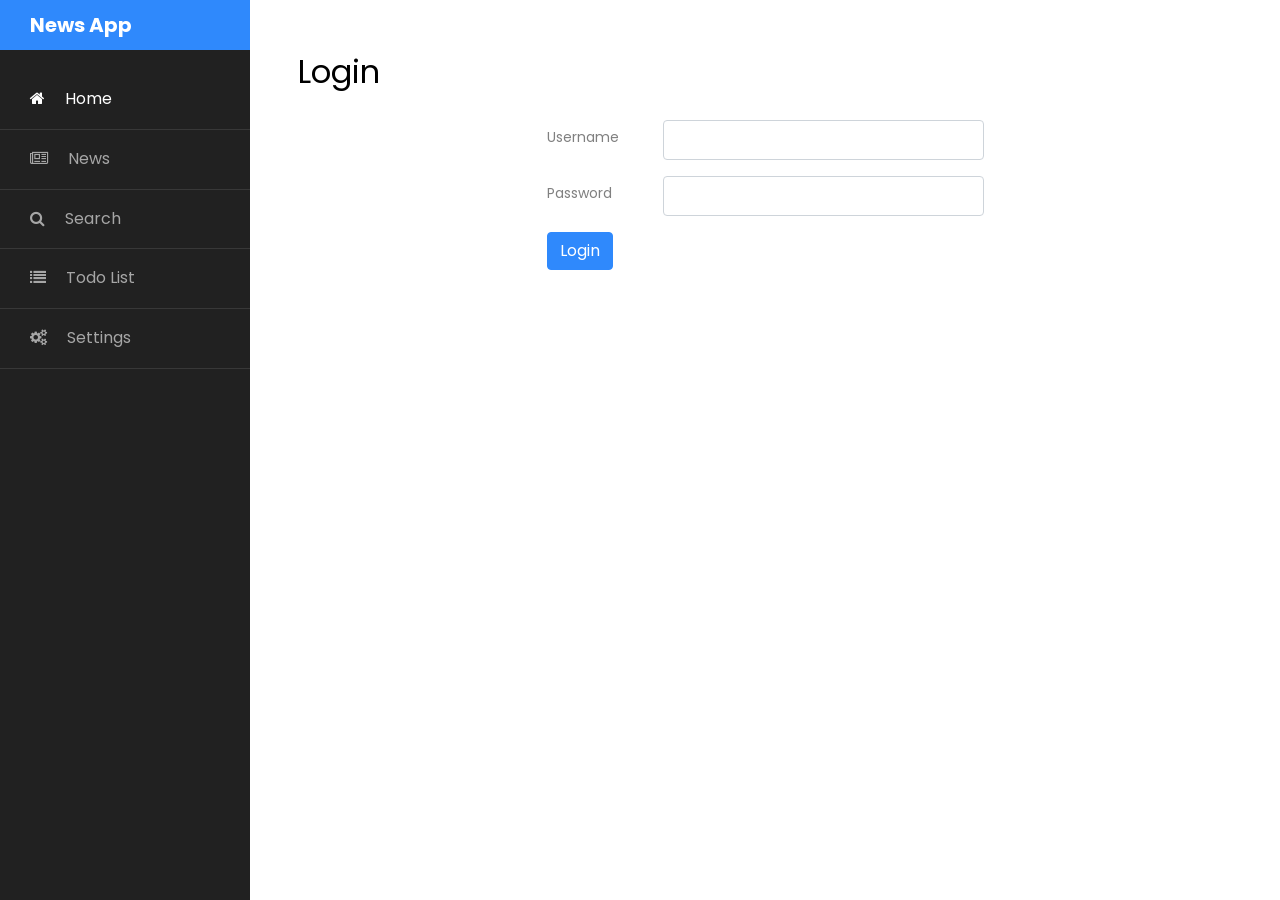
==== commit 7b8c836f: "first commit" ====
--- a/pages/login.html
+++ b/pages/login.html
@@ -5,25 +5,22 @@
     <meta charset="utf-8" />
     <meta
       name="viewport"
-      content="width=device-width, initial-scale=1, shrink-to-fit=no"
-    />
+      content="width=device-width, initial-scale=1, shrink-to-fit=no" />
 
     <link
       href="https://fonts.googleapis.com/css?family=Poppins:300,400,500,600,700,800,900"
-      rel="stylesheet"
-    />
+      rel="stylesheet" />
 
     <link
       rel="stylesheet"
-      href="https://stackpath.bootstrapcdn.com/font-awesome/4.7.0/css/font-awesome.min.css"
-    />
+      href="https://stackpath.bootstrapcdn.com/font-awesome/4.7.0/css/font-awesome.min.css" />
     <link rel="stylesheet" href="../css/style.css" />
   </head>
 
   <body>
     <div class="wrapper d-flex align-items-stretch">
       <nav id="sidebar">
-        <h1><a href="index.html" class="logo">News App</a></h1>
+        <h1><a href="../index.html" class="logo">News App</a></h1>
         <ul class="list-unstyled components mb-5">
           <li class="active">
             <a href="../index.html"
@@ -33,13 +30,11 @@
           <li class="">
             <a href="#"><span class="fa fa-newspaper-o mr-3"></span> News</a>
           </li>
+          <li class="">
+            <a href="#"><span class="fa fa-search mr-3"></span> Search</a>
+          </li>
           <li>
             <a href="#"><span class="fa fa-list mr-3"></span> Todo List</a>
-          </li>
-          <li>
-            <a href="./search.html"
-              ><span class="fa fa-search mr-3"></span> Search</a
-            >
           </li>
           <li>
             <a href="#"><span class="fa fa-cogs mr-3"></span> Settings</a>
@@ -63,8 +58,7 @@
                       type="text"
                       class="form-control"
                       id="input-username"
-                      placeholder="Input Username"
-                    />
+                      placeholder="Input Username" />
                   </div>
                 </div>
                 <div class="form-group row mb-3">
@@ -76,8 +70,7 @@
                       type="password"
                       class="form-control"
                       id="input-password"
-                      placeholder="Input Password"
-                    />
+                      placeholder="Input Password" />
                   </div>
                 </div>
                 <button type="button" class="btn btn-primary" id="btn-submit">
@@ -89,8 +82,8 @@
         </div>
       </div>
     </div>
-    <script type="text/javascript" src="../models/User.js"></script>
-    <script type="text/javascript" src="../scripts/storage.js"></script>
-    <script type="text/javascript" src="../scripts/login.js"></script>
+    <script src="../models/User.js"></script>
+    <script src="../scripts/storage.js"></script>
+    <script src="../scripts/login.js"></script>
   </body>
 </html>
--- a/css/style.css
+++ b/css/style.css
@@ -12,7 +12,8 @@
   margin-bottom: 20px;
 }
 #news-container img {
-  height: auto;
+  display: block;
+  /* height: auto; */
   width: 450px;
 }
 #news-container h6 {
@@ -34,7 +35,6 @@
   padding: 3px 0;
 }
 
-/* Todo list style */
 #todo-container > ul {
   max-height: 500px;
   overflow-y: scroll;
